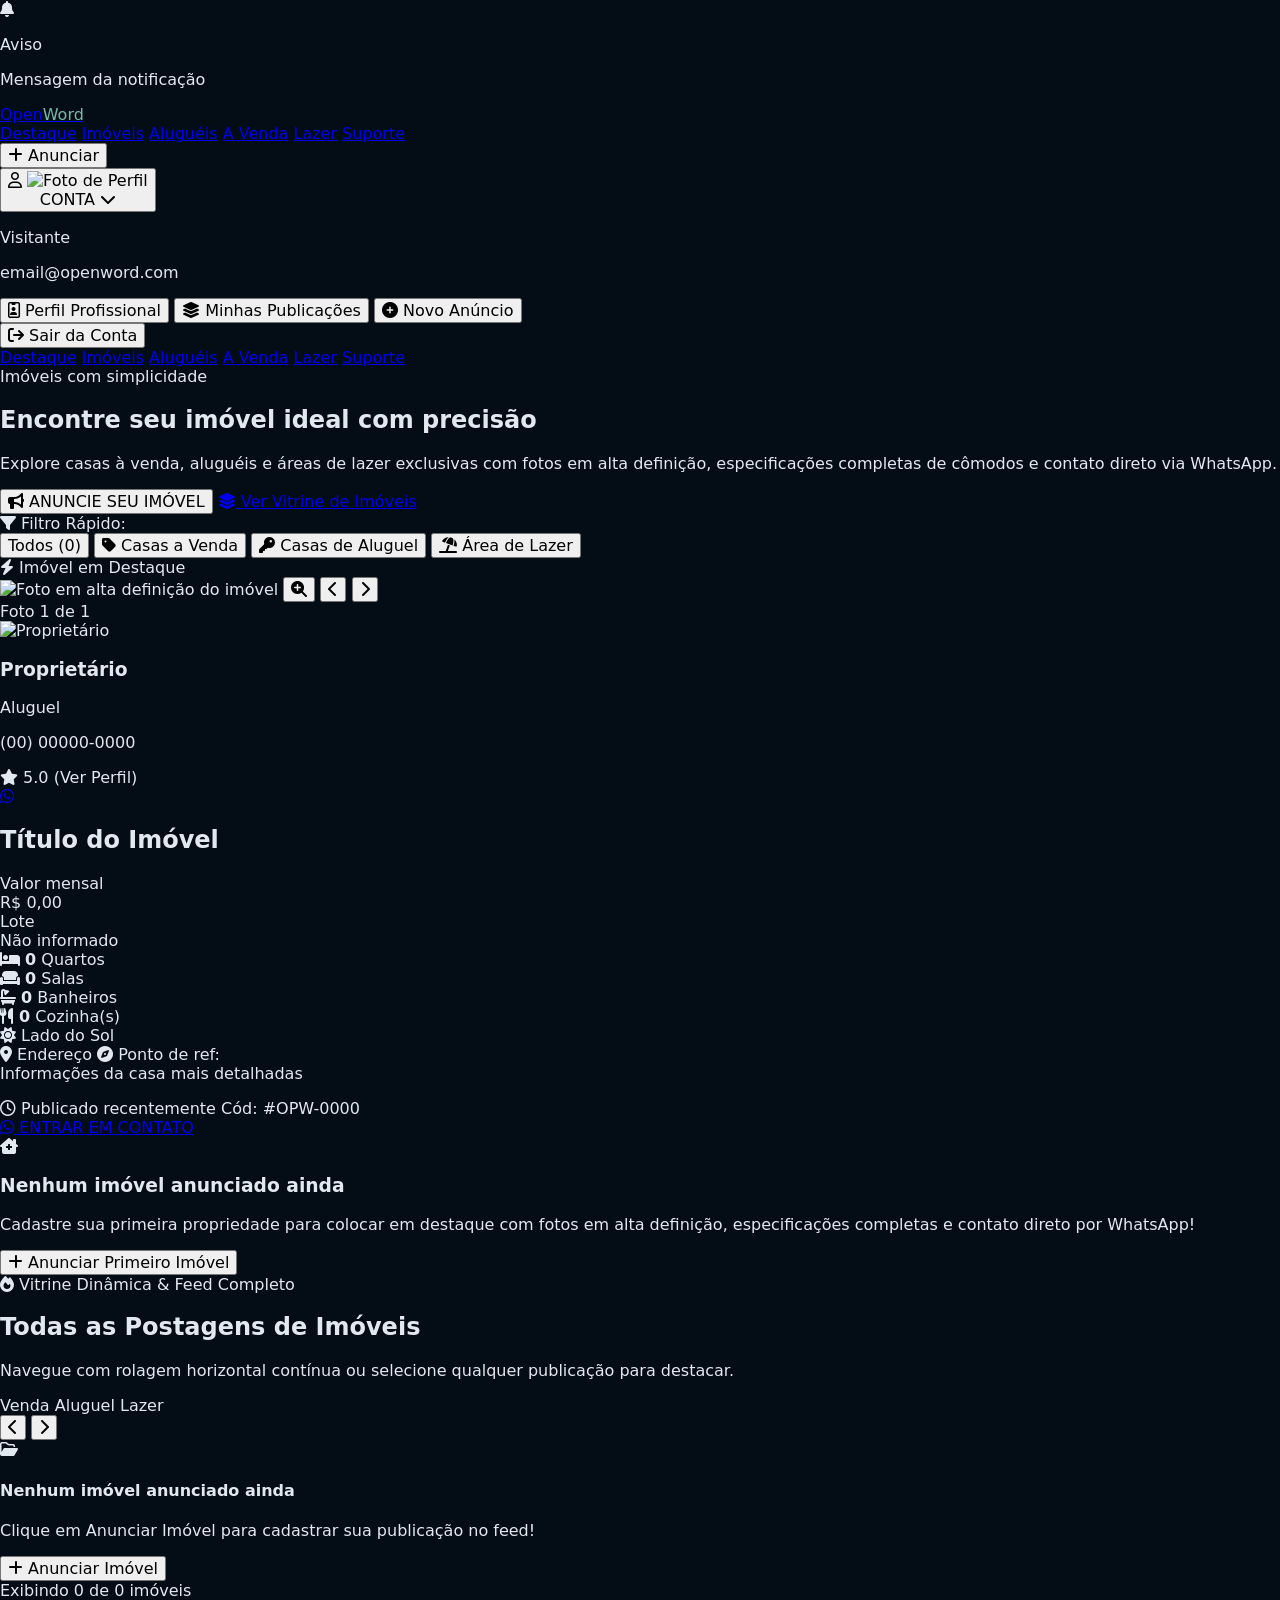
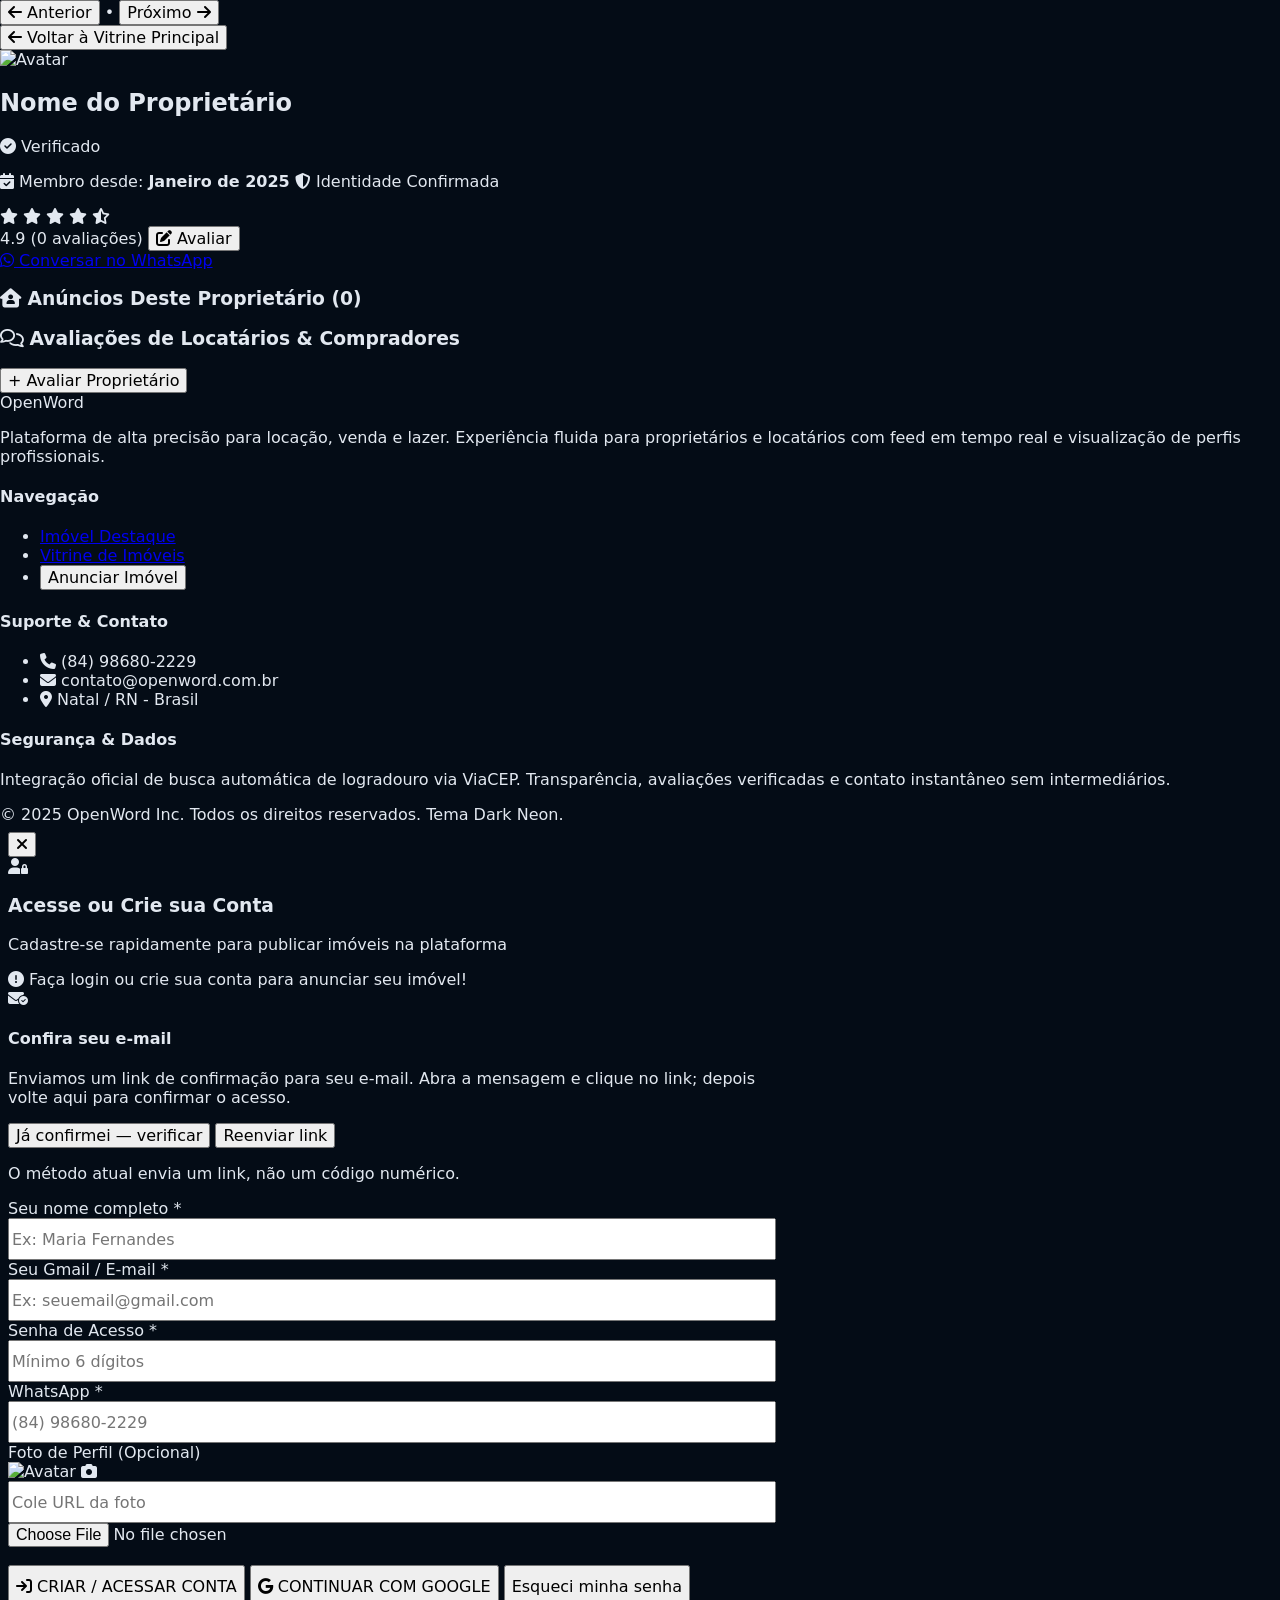
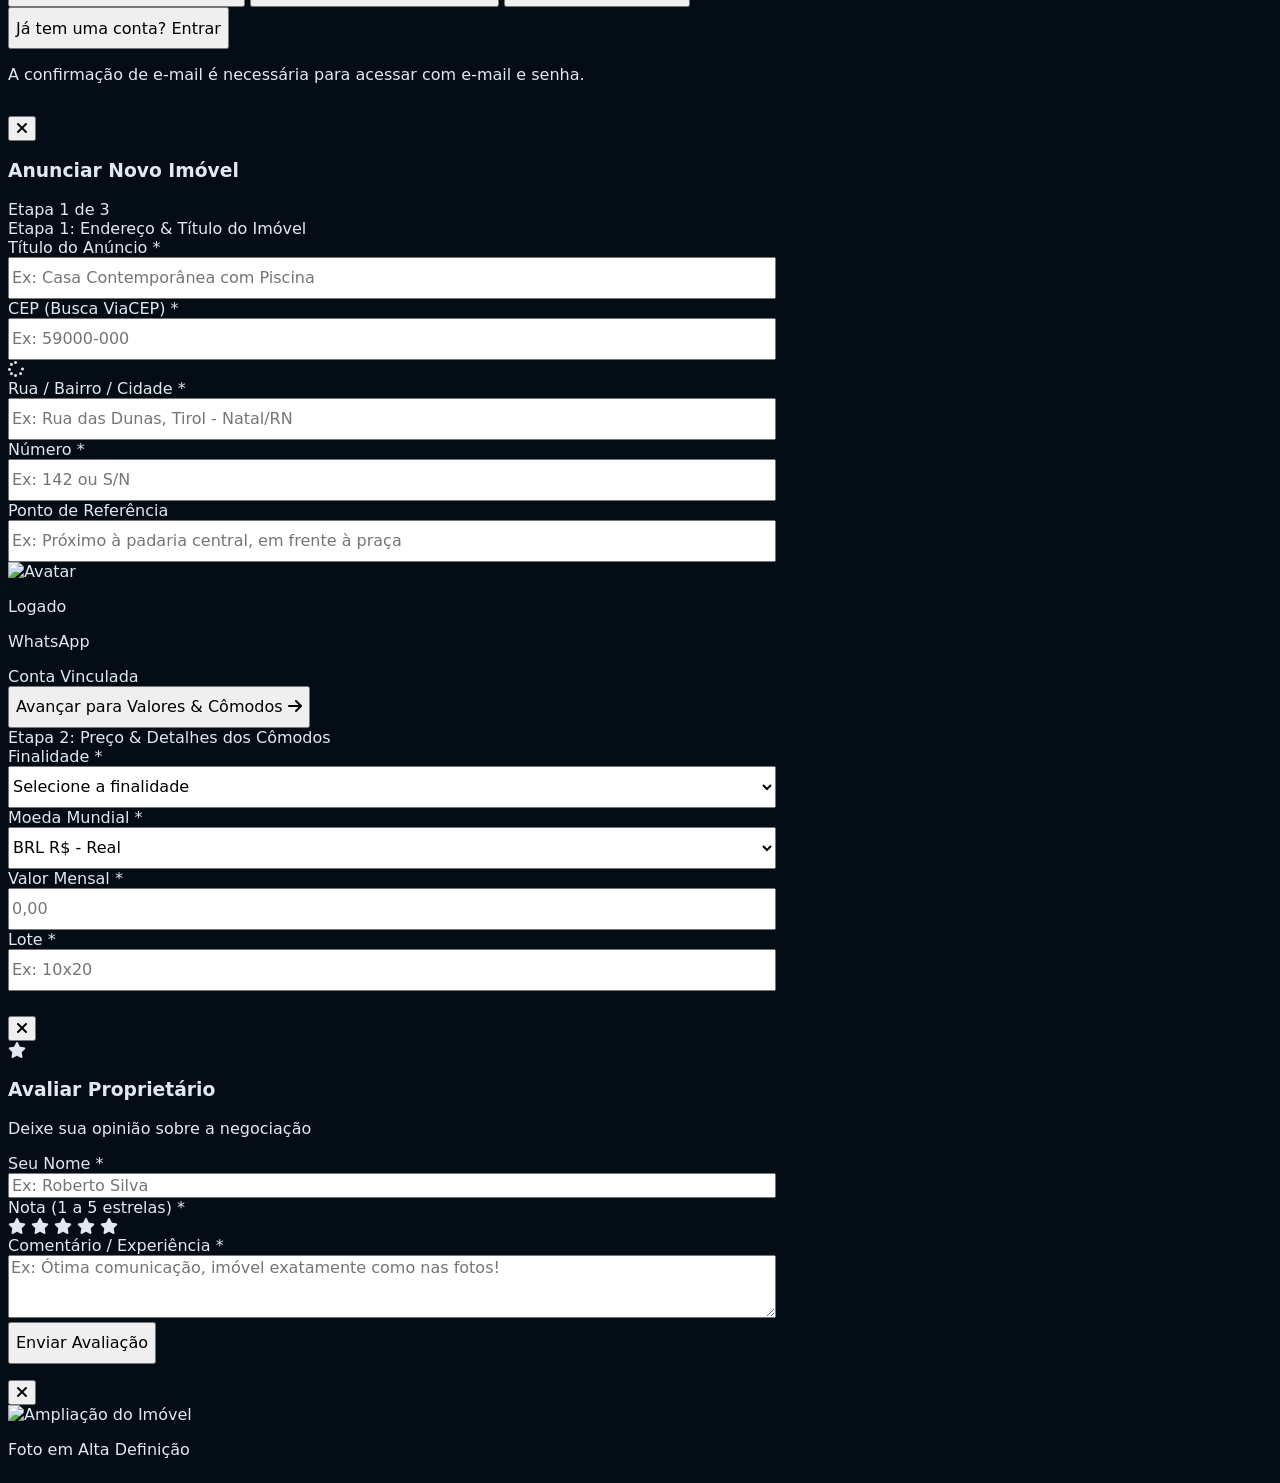
==== index.html @ 0ff7aac4 "Add files via upload" ====
<!DOCTYPE html>

<html class="dark scroll-smooth" lang="pt-BR"><head>
<meta charset="utf-8"/>
<meta content="width=device-width, initial-scale=1.0, viewport-fit=cover" name="viewport"/>
<title>OpenWord - Imóveis em Destaque &amp; Vitrine de Propriedades</title>
<!-- Tailwind CSS CDN -->
<script src="https://cdn.tailwindcss.com?plugins=forms,container-queries"></script>
<script id="tailwind-config">
    tailwind.config = {
      darkMode: "class",
      theme: {
        extend: {
          colors: {
            neon: '#79b9a5',
            'neon-hover': '#8bc8b5',
            darknavy: '#0b1116',
            cardnavy: '#111a20',
            brandblue: '#8ba9b8',
            brandyellow: '#b7a976'
          },
          boxShadow: {
            'neon': '0 2px 12px -5px rgba(121, 185, 165, 0.18)',
            'neon-lg': '0 4px 18px -8px rgba(121, 185, 165, 0.24)'
          }
        }
      }
    }
  </script>
<!-- Font Awesome -->
<link href="https://cdnjs.cloudflare.com/ajax/libs/font-awesome/6.4.0/css/all.min.css" rel="stylesheet"/>
<link rel="stylesheet" href="css/styles.css"/>
</head>
<body class="min-h-screen flex flex-col selection:bg-neon selection:text-black overflow-x-hidden w-full relative">
<!-- Toast Notification -->
<div class="fixed top-3 right-3 sm:top-5 sm:right-5 z-50 transform translate-x-[120%] transition-transform duration-300 pointer-events-none max-w-[92vw] sm:max-w-sm" id="toast">
<div class="bg-cardnavy border border-neon/50 text-white px-3.5 py-3 rounded-2xl shadow-neon flex items-center gap-3 backdrop-blur-md">
<div class="w-8 h-8 rounded-full bg-neon/20 flex items-center justify-center text-neon flex-shrink-0" id="toast-icon">
<i class="fa-solid fa-bell"></i>
</div>
<div class="text-xs">
<p class="font-bold text-neon" id="toast-title">Aviso</p>
<p class="text-slate-300 text-[11px] sm:text-xs" id="toast-message">Mensagem da notificação</p>
</div>
</div>
</div>
<!-- BEGIN: MainHeader -->
<header class="sticky top-0 z-40 bg-darknavy/95 backdrop-blur-md border-b border-cyan-950/60 px-3 sm:px-6 py-2.5 sm:py-3.5 transition-all">
<div class="max-w-7xl mx-auto flex items-center justify-between gap-1.5 sm:gap-4">
<!-- Brand Logo -->
<div class="flex items-center gap-1.5 sm:gap-3 shrink-0">
<a class="flex items-center gap-1 group select-none" href="javascript:showMainView()">
<span class="text-lg xs:text-xl sm:text-2xl md:text-3xl font-extrabold tracking-tight text-white group-hover:opacity-90">Open<span class="ow-logo-accent">Word</span></span>
</a>
</div>
<!-- Desktop Navigation -->
<nav class="hidden lg:flex items-center gap-5 xl:gap-7 font-medium text-xs lg:text-sm text-slate-300 shrink-0">
<a class="hover:text-neon transition" href="javascript:showMainView('#destaque')">Destaque</a>
<a class="hover:text-neon transition" href="javascript:showMainView('#vitrine-section')">Imóveis</a>
<a class="hover:text-neon transition" href="javascript:showMainView('#filtros-section'); filterProperties('aluguel');">Aluguéis</a>
<a class="hover:text-neon transition" href="javascript:showMainView('#filtros-section'); filterProperties('venda');">A Venda</a>
<a class="hover:text-neon transition" href="javascript:showMainView('#filtros-section'); filterProperties('lazer');">Lazer</a>
<a class="hover:text-neon transition" href="#suporte">Suporte</a>
</nav>
<!-- User Actions (Responsivas para 320px+) -->
<div class="flex items-center gap-1.5 sm:gap-2.5 shrink-0">
<!-- Announce Button -->
<button class="inline-flex items-center justify-center gap-1 text-[11px] sm:text-xs font-bold uppercase tracking-wider bg-transparent text-neon border border-neon/50 px-2.5 sm:px-3.5 py-1.5 sm:py-2 rounded-full hover:bg-neon hover:text-black transition duration-300 shadow-sm shrink-0 min-h-[34px] sm:min-h-[38px]" onclick="handleAnnounceClick()">
<i class="fa-solid fa-plus text-xs"></i>
<span class="inline">Anunciar</span>
</button>
<!-- Account Button (Defaults to LOGGED OUT) -->
<div class="relative">
<button class="flex items-center gap-1.5 bg-darknavy border border-cyan-800/60 hover:border-neon px-2 sm:px-3 py-1 sm:py-1.5 rounded-full transition shadow-sm min-h-[34px] sm:min-h-[38px]" id="account-btn" onclick="handleAccountButtonClick()">
<div class="w-6 h-6 sm:w-7 sm:h-7 rounded-full bg-neon/15 border border-neon/70 flex items-center justify-center text-neon text-[10px] sm:text-xs font-bold overflow-hidden shrink-0" id="account-avatar-wrapper">
<i class="fa-regular fa-user" id="account-default-icon"></i>
<img alt="Foto de Perfil" class="w-full h-full object-cover hidden" id="account-header-img" src=""/>
</div>
<span class="text-[11px] sm:text-xs font-semibold text-white tracking-wide max-w-[65px] xs:max-w-[85px] sm:max-w-[110px] truncate" id="account-btn-label">CONTA</span>
<i class="fa-solid fa-chevron-down text-[8px] sm:text-[9px] text-slate-400 hidden" id="account-chevron"></i>
</button>
<!-- Logged-in Dropdown Menu -->
<div class="hidden absolute right-0 mt-2 w-52 sm:w-56 rounded-2xl bg-cardnavy border border-cyan-900/60 shadow-2xl p-2 z-50 text-xs" id="account-dropdown">
<div class="px-3 py-2 border-b border-slate-800">
<p class="font-bold text-white truncate" id="dropdown-user-name">Visitante</p>
<p class="text-[11px] text-slate-400 font-mono truncate" id="dropdown-user-email">email@openword.com</p>
</div>
<div class="py-1">
<button class="w-full text-left px-3 py-2 rounded-xl hover:bg-slate-800/80 text-slate-300 hover:text-neon flex items-center gap-2 transition" onclick="showOwnerProfile(currentUser); toggleDropdown();">
<i class="fa-regular fa-id-badge text-neon"></i> Perfil Profissional
            </button>
<button class="w-full text-left px-3 py-2 rounded-xl hover:bg-slate-800/80 text-slate-300 hover:text-neon flex items-center gap-2 transition" onclick="filterMyProperties(); toggleDropdown();">
<i class="fa-solid fa-layer-group text-brandblue"></i> Minhas Publicações
            </button>
<button class="w-full text-left px-3 py-2 rounded-xl hover:bg-slate-800/80 text-slate-300 hover:text-neon flex items-center gap-2 transition" onclick="handleAnnounceClick(); toggleDropdown();">
<i class="fa-solid fa-circle-plus text-neon"></i> Novo Anúncio
            </button>
</div>
<div class="border-t border-slate-800 pt-1">
<button class="w-full text-left px-3 py-2 rounded-xl hover:bg-red-500/10 text-red-400 hover:text-red-300 flex items-center gap-2 transition font-semibold" onclick="logoutUser()">
<i class="fa-solid fa-arrow-right-from-bracket"></i> Sair da Conta
            </button>
</div>
</div>
</div>
</div>
</div>
<!-- Mobile Sub-Nav com rolagem horizontal suave (não empilha, não estoura) -->
<div class="lg:hidden flex items-center gap-3 overflow-x-auto no-scrollbar pt-2 border-t border-cyan-950/40 mt-2 text-xs text-slate-300 whitespace-nowrap">
<a class="px-2.5 py-1 rounded-lg hover:text-neon hover:bg-slate-900 transition shrink-0" href="javascript:showMainView('#destaque')">Destaque</a>
<a class="px-2.5 py-1 rounded-lg hover:text-neon hover:bg-slate-900 transition shrink-0" href="javascript:showMainView('#vitrine-section')">Imóveis</a>
<a class="px-2.5 py-1 rounded-lg hover:text-neon hover:bg-slate-900 transition shrink-0" href="javascript:showMainView('#filtros-section'); filterProperties('aluguel');">Aluguéis</a>
<a class="px-2.5 py-1 rounded-lg hover:text-neon hover:bg-slate-900 transition shrink-0" href="javascript:showMainView('#filtros-section'); filterProperties('venda');">A Venda</a>
<a class="px-2.5 py-1 rounded-lg hover:text-neon hover:bg-slate-900 transition shrink-0" href="javascript:showMainView('#filtros-section'); filterProperties('lazer');">Lazer</a>
<a class="px-2.5 py-1 rounded-lg hover:text-neon hover:bg-slate-900 transition shrink-0" href="#suporte">Suporte</a>
</div>
</header>
<!-- END: MainHeader -->
<!-- MAIN CONTENT WRAPPER -->
<main class="flex-grow w-full max-w-full overflow-x-hidden" id="app-main-content">
<!-- ==================== VIEW 1: HOME VITRINE ==================== -->
<div class="block w-full" id="view-home">
<!-- BEGIN: HeroSection -->
<section class="relative pt-6 sm:pt-12 pb-8 sm:pb-14 px-3 sm:px-6 overflow-hidden text-center">
<div class="absolute inset-0 bg-[radial-gradient(ellipse_80%_60%_at_50%_-20%,rgba(0,230,168,0.15),transparent)] pointer-events-none"></div>
<div class="max-w-4xl mx-auto space-y-4 sm:space-y-6">
<div class="inline-flex items-center gap-2 px-3 py-1 rounded-full border border-neon/30 bg-neon/5 text-neon text-[10px] sm:text-xs font-semibold uppercase tracking-wider">
<span class="w-2 h-2 rounded-full bg-neon animate-pulse"></span> Imóveis com simplicidade
        </div>
<h1 class="text-2xl sm:text-4xl md:text-5xl lg:text-6xl font-black text-white tracking-tight leading-tight px-1">
          Encontre seu <span class="text-slate-200">imóvel ideal</span> com precisão
        </h1>
<p class="max-w-2xl mx-auto text-slate-400 text-xs sm:text-base leading-relaxed px-2">
          Explore casas à venda, aluguéis e áreas de lazer exclusivas com fotos em alta definição, especificações completas de cômodos e contato direto via WhatsApp.
        </p>
<div class="flex flex-col sm:flex-row justify-center items-stretch sm:items-center gap-3 pt-2 max-w-sm sm:max-w-none mx-auto w-full px-2">
<button class="w-full sm:w-auto px-6 py-3 min-h-[46px] rounded-xl bg-neon text-darknavy font-black hover:bg-neon-hover shadow-neon hover:shadow-neon-lg transition text-xs sm:text-sm uppercase tracking-wider flex items-center justify-center gap-2" onclick="handleAnnounceClick()">
<i class="fa-solid fa-bullhorn text-sm"></i> ANUNCIE SEU IMÓVEL
          </button>
<a class="w-full sm:w-auto px-6 py-3 min-h-[46px] rounded-xl border border-slate-700 bg-cardnavy/60 text-white font-semibold hover:border-neon/60 hover:text-neon transition flex items-center justify-center gap-2 text-xs sm:text-sm" href="#vitrine-section">
<i class="fa-solid fa-layer-group text-sm"></i> Ver Vitrine de Imóveis
          </a>
</div>
</div>
</section>
<!-- END: HeroSection -->
<!-- BEGIN: QuickFilters (Scroll horizontal responsivo) -->
<section class="max-w-7xl mx-auto px-3 sm:px-6 mb-6 sm:mb-8" id="filtros-section">
<div class="bg-cardnavy/80 border border-cyan-900/40 p-2 sm:p-3 rounded-2xl flex items-center justify-between gap-2 shadow-xl backdrop-blur-sm overflow-hidden">
<span class="text-xs uppercase tracking-wider text-slate-400 font-bold ml-2 hidden lg:inline shrink-0">
<i class="fa-solid fa-filter mr-1 text-neon"></i> Filtro Rápido:
        </span>
<div class="flex items-center gap-2 overflow-x-auto no-scrollbar w-full lg:w-auto py-1">
<button class="filter-btn text-xs font-semibold px-3.5 py-2 rounded-xl border border-neon bg-neon text-darknavy transition shadow-neon min-h-[38px] shrink-0 whitespace-nowrap" id="filter-btn-todos" onclick="filterProperties('todos')">
            Todos (<span id="count-todos">0</span>)
          </button>
<button class="filter-btn text-xs font-semibold px-3.5 py-2 rounded-xl border border-neon/30 text-neon hover:bg-neon/10 transition flex items-center justify-center gap-1.5 min-h-[38px] shrink-0 whitespace-nowrap" id="filter-btn-venda" onclick="filterProperties('venda')">
<i class="fa-solid fa-tag text-neon"></i> Casas a Venda
          </button>
<button class="filter-btn text-xs font-semibold px-3.5 py-2 rounded-xl border border-brandblue/30 text-brandblue hover:bg-brandblue/10 transition flex items-center justify-center gap-1.5 min-h-[38px] shrink-0 whitespace-nowrap" id="filter-btn-aluguel" onclick="filterProperties('aluguel')">
<i class="fa-solid fa-key text-brandblue"></i> Casas de Aluguel
          </button>
<button class="filter-btn text-xs font-semibold px-3.5 py-2 rounded-xl border border-brandyellow/30 text-brandyellow hover:bg-brandyellow/10 transition flex items-center justify-center gap-1.5 min-h-[38px] shrink-0 whitespace-nowrap" id="filter-btn-lazer" onclick="filterProperties('lazer')">
<i class="fa-solid fa-umbrella-beach text-brandyellow"></i> Área de Lazer
          </button>
</div>
</div>
</section>
<!-- END: QuickFilters -->
<!-- BEGIN: FeaturedProperty (Coluna única no mobile / 2 colunas no desktop) -->
<section class="max-w-7xl mx-auto px-3 sm:px-6 mb-12 sm:mb-16" id="destaque">
<div class="hidden relative bg-cardnavy/95 border-2 border-neon rounded-2xl sm:rounded-3xl p-3.5 sm:p-6 md:p-8 shadow-[0_0_30px_-5px_rgba(0,230,168,0.25)] transition duration-300" id="featured-content-card">
<!-- Badge -->
<div class="absolute -top-3 left-4 sm:left-8 bg-neon text-darknavy text-[10px] sm:text-xs font-black uppercase px-3 py-1 rounded-full shadow-md tracking-wider flex items-center gap-1.5" id="featured-badge">
<i class="fa-solid fa-bolt"></i> Imóvel em Destaque
        </div>
<div class="grid grid-cols-1 lg:grid-cols-12 gap-5 sm:gap-8 items-start mt-2">
<!-- Carousel Area (Col 7 em desktop / full no mobile) -->
<div class="w-full lg:col-span-7 flex flex-col gap-2.5">
<div class="relative rounded-2xl overflow-hidden bg-black/80 aspect-[16/10] sm:aspect-[16/9] border border-cyan-900/60 group flex items-center justify-center">
<img alt="Foto em alta definição do imóvel" class="w-full h-full object-contain sm:object-cover transition-transform duration-500 cursor-pointer" id="featured-main-img" onclick="openLightboxFromFeatured()" src=""/>
<!-- Zoom Lightbox Button -->
<button class="absolute top-2.5 right-2.5 bg-darknavy/80 hover:bg-neon hover:text-darknavy text-white w-8 h-8 sm:w-10 sm:h-10 rounded-full flex items-center justify-center backdrop-blur transition border border-white/20 shadow-lg" onclick="openLightboxFromFeatured()" title="Zoom em Tela Cheia">
<i class="fa-solid fa-magnifying-glass-plus text-xs sm:text-sm"></i>
</button>
<!-- Carousel Nav Controls -->
<button class="absolute left-2 top-1/2 -translate-y-1/2 bg-darknavy/70 hover:bg-neon hover:text-darknavy text-white w-8 h-8 sm:w-10 sm:h-10 rounded-full flex items-center justify-center backdrop-blur transition" onclick="prevFeaturedImg()">
<i class="fa-solid fa-chevron-left text-xs sm:text-sm"></i>
</button>
<button class="absolute right-2 top-1/2 -translate-y-1/2 bg-darknavy/70 hover:bg-neon hover:text-darknavy text-white w-8 h-8 sm:w-10 sm:h-10 rounded-full flex items-center justify-center backdrop-blur transition" onclick="nextFeaturedImg()">
<i class="fa-solid fa-chevron-right text-xs sm:text-sm"></i>
</button>
<div class="absolute bottom-2 left-2 bg-black/75 px-2.5 py-0.5 rounded-lg text-[10px] sm:text-xs font-medium text-slate-300">
<span id="carousel-indicator">Foto 1 de 1</span>
</div>
</div>
<!-- Thumbnail Selector -->
<div class="flex items-center gap-2 overflow-x-auto no-scrollbar pb-1" id="thumb-container"></div>
</div>
<!-- Property & Owner Details (Col 5) -->
<div class="w-full lg:col-span-5 flex flex-col justify-between space-y-4">
<!-- Owner Info Card Clicável para Perfil -->
<div class="flex items-center gap-3 p-3 rounded-2xl bg-darknavy/90 border border-cyan-900/50 hover:border-neon/60 transition cursor-pointer" onclick="viewCurrentFeaturedOwnerProfile()">
<div class="relative shrink-0">
<img alt="Proprietário" class="w-11 h-11 sm:w-13 sm:h-13 rounded-full object-cover border-2 border-neon ring-2 ring-neon/20" id="featured-owner-photo" src=""/>
<span class="absolute bottom-0 right-0 w-3 h-3 bg-neon rounded-full border-2 border-darknavy"></span>
</div>
<div class="flex-grow min-w-0">
<div class="flex items-center gap-2 flex-wrap">
<h3 class="text-xs sm:text-sm font-bold text-white truncate hover:text-neon" id="featured-owner-name">Proprietário</h3>
<span class="text-[9px] bg-neon/10 text-neon border border-neon/30 px-1.5 py-0.5 rounded-full" id="featured-type-tag">Aluguel</span>
</div>
<p class="text-[11px] text-slate-400 font-mono mt-0.5" id="featured-owner-phone">(00) 00000-0000</p>
<div class="flex items-center gap-1.5 text-[10px] text-yellow-400 mt-0.5">
<i class="fa-solid fa-star"></i>
<span class="font-bold" id="featured-owner-rating">5.0</span>
<span class="text-slate-500 font-sans">(Ver Perfil)</span>
</div>
</div>
<div class="shrink-0">
<a class="inline-flex items-center gap-1 px-2.5 py-1.5 rounded-lg bg-emerald-500 hover:bg-emerald-400 text-black text-xs font-bold transition shadow" href="#" id="featured-whatsapp-btn" onclick="event.stopPropagation()" rel="noopener noreferrer" target="_blank">
<i class="fa-brands fa-whatsapp text-sm"></i>
</a>
</div>
</div>
<!-- Main Specs & Pricing -->
<div class="space-y-3">
<h2 class="text-base sm:text-xl font-extrabold text-white" id="featured-title">Título do Imóvel</h2>
<div class="flex items-baseline justify-between border-b border-slate-800 pb-2.5">
<div>
<span class="text-[10px] sm:text-xs uppercase tracking-wider text-slate-400 font-medium" id="featured-price-label">Valor mensal</span>
<div class="text-xl sm:text-3xl font-extrabold text-neon" id="featured-price">R$ 0,00</div>
</div>
<div class="text-right">
<span class="text-[10px] sm:text-xs uppercase tracking-wider text-slate-400 font-medium">Lote</span>
<div class="text-base sm:text-xl font-bold text-white" id="featured-meters">Não informado</div>
</div>
</div>
<!-- Room Grid: 2 colunas responsivas perfeitas -->
<div class="grid grid-cols-2 gap-2 text-xs text-slate-300" id="featured-rooms-grid">
<div class="flex items-center gap-2 p-2 rounded-xl bg-slate-900/60 border border-slate-800">
<i class="fa-solid fa-bed text-neon w-4 text-center"></i>
<span id="feat-quartos"><strong>0</strong> Quartos</span>
</div>
<div class="flex items-center gap-2 p-2 rounded-xl bg-slate-900/60 border border-slate-800">
<i class="fa-solid fa-couch text-neon w-4 text-center"></i>
<span id="feat-salas"><strong>0</strong> Salas</span>
</div>
<div class="flex items-center gap-2 p-2 rounded-xl bg-slate-900/60 border border-slate-800">
<i class="fa-solid fa-bath text-neon w-4 text-center"></i>
<span id="feat-banheiros"><strong>0</strong> Banheiros</span>
</div>
<div class="flex items-center gap-2 p-2 rounded-xl bg-slate-900/60 border border-slate-800">
<i class="fa-solid fa-utensils text-neon w-4 text-center"></i>
<span id="feat-cozinha"><strong>0</strong> Cozinha(s)</span>
</div>

<div class="col-span-2 flex flex-col gap-1 p-2 rounded-xl bg-slate-900/60 border border-slate-800">
<div class="flex items-center gap-2">
<span id="feat-sol-icon"><i class="fa-solid fa-sun text-yellow-400 w-4 text-center"></i></span>
<span class="font-medium text-xs" id="feat-sol">Lado do Sol</span>
</div>
<span class="text-[11px] sm:text-xs text-slate-300 break-words" id="featured-address-badge"><i class="fa-solid fa-location-dot text-neon mr-1"></i> Endereço</span>
<span class="text-[10px] sm:text-[11px] text-cyan-300/80 hidden" id="featured-ref-badge"><i class="fa-solid fa-compass mr-1"></i> Ponto de ref: <span></span></span>
<div id="featured-description-wrap" class="hidden col-span-2 mt-2 p-3 rounded-xl bg-slate-900/60 border border-slate-800"><div class="text-[10px] uppercase tracking-wider text-slate-400 font-semibold mb-1">Informações da casa mais detalhadas</div><p id="featured-description" class="text-xs sm:text-sm text-slate-200 whitespace-pre-line break-words"></p></div>
</div>
</div>
<!-- Metadata -->
<div class="text-[10px] sm:text-[11px] text-slate-500 flex items-center justify-between pt-1">
<span id="featured-published-time"><i class="fa-regular fa-clock mr-1"></i> Publicado recentemente</span>
<span id="featured-code">Cód: #OPW-0000</span>
</div>
</div>
<!-- Action CTA -->
<a class="w-full py-2.5 sm:py-3 rounded-xl bg-emerald-500 hover:bg-emerald-400 text-black font-bold text-xs sm:text-sm tracking-wide transition flex items-center justify-center gap-2 text-center" href="#" id="featured-contact-btn" target="_blank" rel="noopener noreferrer">
<i class="fa-brands fa-whatsapp text-base"></i> ENTRAR EM CONTATO
            </a>
</div>
</div>
</div>
<!-- Empty Featured State -->
<div class="rounded-2xl sm:rounded-3xl border border-dashed border-cyan-800/60 bg-cardnavy/40 p-6 sm:p-12 text-center" id="featured-empty-card">
<div class="w-12 h-12 sm:w-16 sm:h-16 rounded-2xl bg-neon/10 border border-neon/30 text-neon flex items-center justify-center mx-auto mb-3 text-lg sm:text-2xl shadow-neon">
<i class="fa-solid fa-house-chimney-medical"></i>
</div>
<h3 class="text-base sm:text-xl font-bold text-white mb-1.5">Nenhum imóvel anunciado ainda</h3>
<p class="text-slate-400 text-xs sm:text-sm max-w-md mx-auto mb-5">
          Cadastre sua primeira propriedade para colocar em destaque com fotos em alta definição, especificações completas e contato direto por WhatsApp!
        </p>
<button class="w-full sm:w-auto px-6 py-3 min-h-[44px] rounded-xl bg-neon text-darknavy font-bold text-xs sm:text-sm hover:bg-neon-hover shadow-neon transition inline-flex items-center justify-center gap-2" onclick="handleAnnounceClick()">
<i class="fa-solid fa-plus"></i> Anunciar Primeiro Imóvel
        </button>
</div>
</section>
<!-- END: FeaturedProperty -->
<!-- BEGIN: FeedVitrineSection -->
<section class="max-w-7xl mx-auto px-3 sm:px-6 mb-16 sm:mb-20" id="vitrine-section">
<div class="flex flex-col md:flex-row md:items-end justify-between mb-5 gap-3">
<div>
<div class="text-[11px] sm:text-xs font-bold uppercase tracking-widest text-neon mb-1">
<i class="fa-solid fa-fire text-neon mr-1"></i> Vitrine Dinâmica &amp; Feed Completo
          </div>
<h2 class="text-lg sm:text-2xl md:text-3xl font-extrabold text-white">Todas as Postagens de Imóveis</h2>
<p class="text-[11px] sm:text-xs text-slate-400">Navegue com rolagem horizontal contínua ou selecione qualquer publicação para destacar.</p>
</div>
<!-- Controls & Legend -->
<div class="flex items-center justify-between sm:justify-end gap-2 w-full md:w-auto">
<div class="flex items-center gap-2 text-[10px] sm:text-xs font-semibold bg-cardnavy/90 border border-cyan-900/50 px-2 sm:px-3 py-1.5 rounded-xl">
<span class="flex items-center gap-1"><span class="w-2 h-2 rounded-full bg-neon"></span> Venda</span>
<span class="flex items-center gap-1"><span class="w-2 h-2 rounded-full bg-brandblue"></span> Aluguel</span>
<span class="flex items-center gap-1"><span class="w-2 h-2 rounded-full bg-brandyellow"></span> Lazer</span>
</div>
<div class="flex items-center gap-1.5 shrink-0">
<button class="w-8 h-8 sm:w-9 sm:h-9 rounded-xl bg-cardnavy border border-slate-700 hover:border-neon text-white hover:text-neon flex items-center justify-center transition shadow-md" onclick="scrollCarousel(-1)" title="Anterior">
<i class="fa-solid fa-chevron-left text-xs"></i>
</button>
<button class="w-8 h-8 sm:w-9 sm:h-9 rounded-xl bg-cardnavy border border-slate-700 hover:border-neon text-white hover:text-neon flex items-center justify-center transition shadow-md" onclick="scrollCarousel(1)" title="Próximo">
<i class="fa-solid fa-chevron-right text-xs"></i>
</button>
</div>
</div>
</div>
<!-- Slider Container with Horizontal Scroll -->
<div class="relative w-full">
<div class="flex gap-3 sm:gap-5 overflow-x-auto pb-5 pt-1 scroll-smooth no-scrollbar" id="properties-slider">
<!-- Feed items injected via JS -->
</div>
<!-- Scroll progress indicator -->
<div class="flex items-center justify-between mt-1 text-[11px] sm:text-xs text-slate-500">
<span id="slider-count-info">Exibindo 0 imóveis</span>
<div class="flex items-center gap-2">
<button class="hover:text-neon transition" onclick="scrollCarousel(-1)"><i class="fa-solid fa-arrow-left mr-1"></i> Anterior</button>
<span>•</span>
<button class="hover:text-neon transition" onclick="scrollCarousel(1)">Próximo <i class="fa-solid fa-arrow-right ml-1"></i></button>
</div>
</div>
</div>
</section>
<!-- END: FeedVitrineSection -->
</div>
<!-- ==================== VIEW 2: PERFIL PROFISSIONAL DO PROPRIETÁRIO (100% RESPONSIVA) ==================== -->
<div class="hidden w-full max-w-7xl mx-auto px-3 sm:px-6 py-6 sm:py-10" id="view-profile">
<!-- Back to Vitrine Button -->
<div class="mb-5">
<button class="inline-flex items-center gap-2 text-xs sm:text-sm font-bold text-neon hover:text-neon-hover bg-slate-900/80 border border-slate-700 px-3.5 py-2 rounded-xl transition" onclick="showMainView()">
<i class="fa-solid fa-arrow-left"></i> Voltar à Vitrine Principal
      </button>
</div>
<!-- Profile Header Card (Totalmente responsivo: centralizado no mobile, lado a lado em md/lg) -->
<div class="bg-cardnavy/95 border border-cyan-900/60 rounded-3xl p-4 sm:p-7 shadow-2xl relative overflow-hidden mb-8">
<div class="absolute top-0 right-0 w-64 h-64 bg-neon/5 rounded-full blur-3xl pointer-events-none"></div>
<div class="flex flex-col md:flex-row items-center md:items-start gap-4 sm:gap-6 relative z-10 text-center md:text-left">
<!-- Avatar com Badge -->
<div class="relative shrink-0">
<img alt="Avatar" class="w-20 h-20 sm:w-24 sm:h-24 rounded-full object-cover border-2 border-neon ring-4 ring-neon/20 shadow-neon" id="owner-page-avatar" src=""/>
<span class="absolute bottom-1 right-1 w-4 h-4 bg-emerald-400 rounded-full border-2 border-cardnavy" title="Ativo Agora"></span>
</div>
<!-- Info & Badges -->
<div class="flex-grow min-w-0 space-y-2">
<div class="flex flex-wrap items-center justify-center md:justify-start gap-2">
<h2 class="text-lg sm:text-2xl font-black text-white" id="owner-page-name">Nome do Proprietário</h2>
<span class="inline-flex items-center gap-1 bg-neon/15 border border-neon text-neon text-[10px] sm:text-xs font-bold px-2 py-0.5 rounded-full">
<i class="fa-solid fa-circle-check"></i> Verificado
            </span>
</div>
<p class="text-xs text-slate-400 flex flex-wrap items-center justify-center md:justify-start gap-3">
<span><i class="fa-solid fa-calendar-check text-neon mr-1"></i> Membro desde: <strong class="text-white" id="owner-page-member-since">Janeiro de 2025</strong></span>
<span><i class="fa-solid fa-shield-halved text-brandblue mr-1"></i> Identidade Confirmada</span>
</p>
<!-- Stars Score & Reviews Counter -->
<div class="flex items-center justify-center md:justify-start gap-2 pt-1">
<div class="flex text-yellow-400 text-xs sm:text-sm" id="owner-page-stars">
<i class="fa-solid fa-star"></i>
<i class="fa-solid fa-star"></i>
<i class="fa-solid fa-star"></i>
<i class="fa-solid fa-star"></i>
<i class="fa-solid fa-star-half-stroke"></i>
</div>
<span class="text-xs sm:text-sm font-bold text-white" id="owner-page-score">4.9</span>
<span class="text-[11px] text-slate-400" id="owner-page-reviews-count">(0 avaliações)</span>
<button class="text-[11px] text-neon hover:underline font-semibold ml-2" onclick="openReviewModal()">
<i class="fa-solid fa-pen-to-square mr-1"></i> Avaliar
            </button>
</div>
</div>
<!-- WhatsApp CTA Button -->
<div class="shrink-0 w-full sm:w-auto mt-2 md:mt-0">
<a class="w-full sm:w-auto inline-flex items-center justify-center gap-2 px-5 py-3 rounded-xl bg-emerald-500 hover:bg-emerald-400 text-black font-bold text-xs sm:text-sm transition shadow-lg" href="#" id="owner-page-whatsapp" rel="noopener noreferrer" target="_blank">
<i class="fa-brands fa-whatsapp text-base"></i> Conversar no WhatsApp
          </a>
</div>
</div>
</div>
<!-- Publicações do Proprietário -->
<div class="mb-10">
<div class="flex items-center justify-between mb-4">
<h3 class="text-base sm:text-xl font-bold text-white">
<i class="fa-solid fa-house-user text-neon mr-2"></i> Anúncios Deste Proprietário (<span id="owner-page-listings-count">0</span>)
        </h3>
</div>
<div class="grid grid-cols-1 sm:grid-cols-2 lg:grid-cols-3 gap-4" id="owner-page-listings-grid">
<!-- Injetado via JS -->
</div>
</div>
<!-- Avaliações dos Clientes -->
<div class="bg-cardnavy/70 border border-slate-800 rounded-3xl p-4 sm:p-7">
<div class="flex items-center justify-between mb-4">
<h3 class="text-base sm:text-xl font-bold text-white">
<i class="fa-regular fa-comments text-yellow-400 mr-2"></i> Avaliações de Locatários &amp; Compradores
        </h3>
<button class="px-3 py-1.5 rounded-lg bg-neon/10 border border-neon/40 text-neon hover:bg-neon hover:text-black font-bold text-xs transition" onclick="openReviewModal()">
          + Avaliar Proprietário
        </button>
</div>
<div class="space-y-3" id="owner-page-reviews-list">
<!-- Lista de reviews injetada via JS -->
</div>
</div>
</div>
</main>
<!-- BEGIN: MainFooter (1 coluna no mobile / 4 no desktop) -->
<footer class="bg-darknavy border-t border-cyan-950/80 py-8 sm:py-12 px-4 sm:px-6 text-sm text-slate-400 w-full" id="suporte">
<div class="max-w-7xl mx-auto grid grid-cols-1 sm:grid-cols-2 md:grid-cols-4 gap-6 sm:gap-8">
<div class="space-y-2.5">
<div class="text-xl sm:text-2xl font-black text-white">Open<span class="text-neon">Word</span></div>
<p class="text-xs text-slate-400 leading-relaxed">
        Plataforma de alta precisão para locação, venda e lazer. Experiência fluida para proprietários e locatários com feed em tempo real e visualização de perfis profissionais.
      </p>
</div>
<div>
<h4 class="text-white font-semibold mb-2 sm:mb-3 text-xs uppercase tracking-wider">Navegação</h4>
<ul class="space-y-1.5 text-xs">
<li><a class="hover:text-neon transition" href="javascript:showMainView('#destaque')">Imóvel Destaque</a></li>
<li><a class="hover:text-neon transition" href="javascript:showMainView('#vitrine-section')">Vitrine de Imóveis</a></li>
<li><button class="hover:text-neon transition text-left" onclick="handleAnnounceClick()">Anunciar Imóvel</button></li>
</ul>
</div>
<div>
<h4 class="text-white font-semibold mb-2 sm:mb-3 text-xs uppercase tracking-wider">Suporte &amp; Contato</h4>
<ul class="space-y-1.5 text-xs font-mono">
<li><i class="fa-solid fa-phone text-neon mr-1 font-sans"></i> (84) 98680-2229</li>
<li><i class="fa-solid fa-envelope text-neon mr-1 font-sans"></i> contato@openword.com.br</li>
<li><i class="fa-solid fa-location-dot text-neon mr-1 font-sans"></i> Natal / RN - Brasil</li>
</ul>
</div>
<div>
<h4 class="text-white font-semibold mb-2 sm:mb-3 text-xs uppercase tracking-wider">Segurança &amp; Dados</h4>
<p class="text-xs text-slate-400 leading-relaxed">
        Integração oficial de busca automática de logradouro via ViaCEP. Transparência, avaliações verificadas e contato instantâneo sem intermediários.
      </p>
</div>
</div>
<div class="max-w-7xl mx-auto mt-6 sm:mt-8 pt-5 border-t border-slate-900 text-center text-[11px] sm:text-xs text-slate-500">
    © 2025 OpenWord Inc. Todos os direitos reservados. Tema Dark Neon.
  </div>
</footer>
<!-- END: MainFooter -->
<!-- BEGIN: AuthModal (Cadastro e Login Direto com Senha e Membro Desde) -->
<div class="fixed inset-0 z-50 bg-black/85 backdrop-blur-md hidden flex items-center justify-center p-3 sm:p-4 overflow-y-auto" id="auth-modal">
<div class="bg-cardnavy border border-neon/40 rounded-3xl w-full max-w-md shadow-2xl p-5 sm:p-7 relative my-auto max-h-[92vh] overflow-y-auto">
<button class="absolute top-4 right-4 text-slate-400 hover:text-white w-8 h-8 rounded-full bg-slate-800/50 flex items-center justify-center transition" onclick="closeAuthModal()">
<i class="fa-solid fa-xmark"></i>
</button>
<div class="text-center mb-4">
<div class="w-11 h-11 sm:w-12 sm:h-12 rounded-2xl bg-neon/10 border border-neon text-neon flex items-center justify-center mx-auto mb-2.5 text-xl shadow-neon">
<i class="fa-solid fa-user-lock"></i>
</div>
<h3 class="text-lg sm:text-xl font-black text-white" id="auth-modal-title">Acesse ou Crie sua Conta</h3>
<p class="text-xs text-slate-400 mt-0.5" id="auth-modal-subtitle">Cadastre-se rapidamente para publicar imóveis na plataforma</p>
</div>
<!-- Alert se for gate de anúncio -->
<div class="hidden mb-3.5 p-2.5 rounded-xl bg-neon/10 border border-neon/30 text-neon text-xs flex items-center gap-2" id="auth-gate-notice">
<i class="fa-solid fa-circle-exclamation text-base shrink-0"></i>
<span>Faça login ou crie sua conta para anunciar seu imóvel!</span>
</div>
<div class="hidden mb-4 rounded-2xl border border-neon/40 bg-neon/10 p-4 text-sm" id="email-verification-panel" role="status" aria-live="polite">
  <div class="flex items-start gap-3">
    <i class="fa-solid fa-envelope-circle-check text-neon text-xl mt-0.5"></i>
    <div class="min-w-0 flex-1">
      <h4 class="font-bold text-white mb-1" id="email-verification-title">Confira seu e-mail</h4>
      <p class="text-slate-300 text-xs leading-relaxed" id="email-verification-message">Enviamos um link de confirmação para seu e-mail. Abra a mensagem e clique no link; depois volte aqui para confirmar o acesso.</p>
      <p class="text-neon text-xs font-semibold mt-2 break-all" id="email-verification-address"></p>
      <div class="flex flex-col sm:flex-row gap-2 mt-3">
        <button type="button" onclick="checkEmailVerification()" class="rounded-lg bg-neon px-3 py-2 text-xs font-bold text-darknavy hover:bg-neon-hover">Já confirmei — verificar</button>
        <button type="button" onclick="resendEmailVerification()" class="rounded-lg border border-slate-600 px-3 py-2 text-xs font-semibold text-white hover:border-neon/60">Reenviar link</button>
      </div>
      <p class="text-slate-500 text-[10px] mt-2">O método atual envia um link, não um código numérico.</p>
    </div>
  </div>
</div>
<form class="space-y-3" id="auth-form" onsubmit="handleAuthSubmit(event)">
<div>
<label class="block text-xs font-semibold text-slate-300 mb-1">Seu nome completo <span class="text-neon">*</span></label>
<input class="w-full bg-slate-900/90 border border-slate-700 rounded-xl px-3 py-2 text-xs sm:text-sm text-white focus:outline-none focus:border-neon placeholder:text-slate-500 min-h-[42px]" id="auth-name" placeholder="Ex: Maria Fernandes" type="text"/>
</div>
<div>
<label class="block text-xs font-semibold text-slate-300 mb-1">Seu Gmail / E-mail <span class="text-neon">*</span></label>
<input class="w-full bg-slate-900/90 border border-slate-700 rounded-xl px-3 py-2 text-xs sm:text-sm text-white focus:outline-none focus:border-neon placeholder:text-slate-500 min-h-[42px]" id="auth-email" placeholder="Ex: seuemail@gmail.com" required="" type="email"/>
</div>
<!-- Senha e WhatsApp em grid responsivo -->
<div class="grid grid-cols-1 sm:grid-cols-2 gap-2.5">
<div>
<label class="block text-xs font-semibold text-slate-300 mb-1">Senha de Acesso <span class="text-neon">*</span></label>
<input class="w-full bg-slate-900/90 border border-slate-700 rounded-xl px-3 py-2 text-xs sm:text-sm text-white focus:outline-none focus:border-neon placeholder:text-slate-500 min-h-[42px]" id="auth-password" placeholder="Mínimo 6 dígitos" required="" type="password"/>
</div>
<div>
<label class="block text-xs font-semibold text-slate-300 mb-1">WhatsApp <span class="text-neon">*</span></label>
<input class="w-full bg-slate-900/90 border border-slate-700 rounded-xl px-3 py-2 text-xs sm:text-sm text-white focus:outline-none focus:border-neon placeholder:text-slate-500 min-h-[42px]" id="auth-phone" placeholder="(84) 98680-2229" type="tel"/>
</div>
</div>
<div>
<label class="block text-xs font-semibold text-slate-300 mb-1">Foto de Perfil (Opcional)</label>
<div class="flex items-center gap-2.5">
<div class="w-10 h-10 rounded-full border border-neon overflow-hidden bg-slate-800 flex items-center justify-center shrink-0">
<img alt="Avatar" class="w-full h-full object-cover hidden" id="auth-avatar-preview" src=""/>
<i class="fa-solid fa-camera text-slate-500 text-xs" id="auth-avatar-placeholder"></i>
</div>
<div class="flex-grow space-y-1">
<input class="w-full bg-slate-900/90 border border-slate-700 rounded-xl px-2.5 py-1.5 text-xs text-white focus:outline-none focus:border-neon placeholder:text-slate-500" id="auth-photo-url" oninput="previewAuthAvatar(this.value)" placeholder="Cole URL da foto" type="text"/>
<input accept="image/*" class="w-full text-[10px] text-slate-400 file:mr-2 file:py-0.5 file:px-2 file:rounded file:border-0 file:text-[10px] file:font-semibold file:bg-slate-800 file:text-neon" id="auth-photo-file" onchange="previewAuthAvatarFile(this)" type="file"/>
</div>
</div>
</div>
<div class="pt-2 space-y-2">
<button class="w-full py-3 min-h-[44px] rounded-xl bg-neon text-darknavy font-black text-xs uppercase tracking-wider hover:bg-neon-hover shadow-neon transition flex items-center justify-center gap-2" type="submit">
<i class="fa-solid fa-arrow-right-to-bracket"></i> CRIAR / ACESSAR CONTA
        </button>
<button class="w-full py-2.5 min-h-[42px] rounded-xl border border-slate-700 bg-slate-900/80 text-white font-semibold text-xs hover:border-neon/60 transition flex items-center justify-center gap-2" onclick="loginWithGoogle()" type="button">
<i class="fa-brands fa-google"></i> CONTINUAR COM GOOGLE
</button>
<button class="w-full text-xs text-slate-400 hover:text-neon transition" onclick="recoverPassword()" type="button">Esqueci minha senha</button>
</div>
<button id="auth-mode-toggle" type="button" onclick="toggleAuthMode()" class="w-full text-xs text-neon hover:underline transition pt-1">Já tem uma conta? Entrar</button>
<p class="text-[10px] text-center text-slate-500" id="auth-footer-note">A confirmação de e-mail é necessária para acessar com e-mail e senha.</p>
</form>
</div>
</div>
<!-- END: AuthModal -->
<!-- BEGIN: AnnouncementMultiStepModal (Totalmente responsivo em celulares pequenos) -->
<div class="fixed inset-0 z-50 bg-black/85 backdrop-blur-sm hidden flex items-center justify-center p-2.5 sm:p-4 overflow-y-auto" id="announce-modal">
<div class="bg-cardnavy border border-neon/40 rounded-3xl w-full max-w-xl max-h-[94vh] overflow-y-auto shadow-2xl p-4 sm:p-6 relative my-auto">
<!-- Close Button -->
<button class="absolute top-3.5 right-3.5 text-slate-400 hover:text-white w-8 h-8 rounded-full bg-slate-800/50 flex items-center justify-center transition" onclick="closeModal()">
<i class="fa-solid fa-xmark"></i>
</button>
<div class="mb-4 pr-7">
<div class="flex items-center justify-between mb-2">
<h3 class="text-base sm:text-xl font-black text-white">Anunciar Novo Imóvel</h3>
<span class="text-[10px] sm:text-xs font-bold text-neon bg-neon/10 border border-neon/30 px-2 py-0.5 rounded-full" id="step-badge">Etapa 1 de 3</span>
</div>
<!-- Progress Bar -->
<div class="w-full bg-slate-800 h-1.5 rounded-full overflow-hidden">
<div class="bg-neon h-full transition-all duration-300" id="step-progress-bar" style="width: 33.3%;"></div>
</div>
</div>
<form id="property-form" onsubmit="handleFormSubmit(event)">
<!-- ETAPA 1: Localização & Dados Básicos -->
<div class="space-y-3" id="form-step-1">
<div class="text-[11px] font-bold uppercase tracking-wider text-neon border-b border-cyan-900/60 pb-1">
          Etapa 1: Endereço &amp; Título do Imóvel
        </div>
<div>
<label class="block text-xs font-semibold text-slate-300 mb-1">Título do Anúncio <span class="text-neon">*</span></label>
<input class="w-full bg-slate-900/80 border border-slate-700 rounded-xl px-3 py-2 text-xs sm:text-sm text-white focus:outline-none focus:border-neon min-h-[42px]" id="prop-title" placeholder="Ex: Casa Contemporânea com Piscina" required="" type="text"/>
</div>
<!-- CEP, Rua e Número (1 coluna no mobile, grid no desktop) -->
<div class="grid grid-cols-1 sm:grid-cols-12 gap-2.5">
<div class="sm:col-span-4">
<label class="block text-xs font-semibold text-slate-300 mb-1">CEP (Busca ViaCEP) <span class="text-neon">*</span></label>
<div class="relative">
<input class="w-full bg-slate-900/80 border border-slate-700 rounded-xl px-3 py-2 text-xs sm:text-sm text-white focus:outline-none focus:border-neon min-h-[42px]" id="prop-cep" maxlength="9" onblur="fetchAddressByCEP()" placeholder="Ex: 59000-000" type="text"/>
<span class="hidden absolute right-3 top-2.5 text-neon text-xs" id="cep-loader"><i class="fa-solid fa-spinner fa-spin"></i></span>
</div>
</div>
<div class="sm:col-span-5">
<label class="block text-xs font-semibold text-slate-300 mb-1">Rua / Bairro / Cidade <span class="text-neon">*</span></label>
<input class="w-full bg-slate-900/80 border border-slate-700 rounded-xl px-3 py-2 text-xs sm:text-sm text-white focus:outline-none focus:border-neon min-h-[42px]" id="prop-address" placeholder="Ex: Rua das Dunas, Tirol - Natal/RN" required="" type="text"/>
</div>
<div class="sm:col-span-3">
<label class="block text-xs font-semibold text-slate-300 mb-1">Número <span class="text-neon">*</span></label>
<input class="w-full bg-slate-900/80 border border-slate-700 rounded-xl px-3 py-2 text-xs sm:text-sm text-white focus:outline-none focus:border-neon min-h-[42px]" id="prop-number" placeholder="Ex: 142 ou S/N" required="" type="text"/>
</div>
</div>
<div>
<label class="block text-xs font-semibold text-slate-300 mb-1">Ponto de Referência</label>
<input class="w-full bg-slate-900/80 border border-slate-700 rounded-xl px-3 py-2 text-xs sm:text-sm text-white focus:outline-none focus:border-neon min-h-[42px]" id="prop-reference" placeholder="Ex: Próximo à padaria central, em frente à praça" type="text"/>
</div>
<!-- Linked User Banner -->
<div class="p-2.5 rounded-xl bg-slate-900/70 border border-slate-800 flex items-center justify-between text-xs">
<div class="flex items-center gap-2">
<img alt="Avatar" class="w-7 h-7 rounded-full border border-neon object-cover" id="form-user-preview-avatar" src=""/>
<div class="truncate max-w-[150px] sm:max-w-none">
<p class="font-bold text-white truncate text-[11px]" id="form-user-preview-name">Logado</p>
<p class="text-[10px] text-slate-400 font-mono" id="form-user-preview-phone">WhatsApp</p>
</div>
</div>
<span class="text-[9px] text-neon bg-neon/10 border border-neon/30 px-2 py-0.5 rounded-full shrink-0">Conta Vinculada</span>
</div>
<div class="pt-3 flex items-center justify-end">
<button class="w-full sm:w-auto px-5 py-2.5 rounded-xl bg-neon text-darknavy font-bold text-xs hover:bg-neon-hover shadow-neon transition flex items-center justify-center gap-1.5 min-h-[42px]" onclick="goToStep(2)" type="button">
            Avançar para Valores &amp; Cômodos <i class="fa-solid fa-arrow-right"></i>
</button>
</div>
</div>
<!-- ETAPA 2: Preço & Detalhes dos Cômodos -->
<div class="space-y-3 hidden" id="form-step-2">
<div class="text-[11px] font-bold uppercase tracking-wider text-neon border-b border-cyan-900/60 pb-1">
          Etapa 2: Preço &amp; Detalhes dos Cômodos
        </div>
<!-- Tipo, Moeda e Valor -->
<div class="grid grid-cols-1 sm:grid-cols-3 gap-2.5">
<div>
<label class="block text-xs font-semibold text-slate-300 mb-1">Finalidade <span class="text-neon">*</span></label>
<select class="w-full bg-slate-900/80 border border-slate-700 rounded-xl px-3 py-2 text-xs sm:text-sm text-white focus:outline-none focus:border-neon min-h-[42px]" id="prop-type" onchange="updatePriceLabelByType(); updateLotOptions()" required>
<option value="" selected disabled>Selecione a finalidade</option>
<option value="aluguel">Aluguel (Azul)</option>
<option value="venda">Venda (Verde Neon)</option>
<option value="lazer">Área de Lazer (Amarelo)</option>
</select>
</div>
<div>
<label class="block text-xs font-semibold text-slate-300 mb-1">Moeda Mundial <span class="text-neon">*</span></label>
<select class="w-full bg-slate-900/80 border border-slate-700 rounded-xl px-3 py-2 text-xs sm:text-sm text-white focus:outline-none focus:border-neon min-h-[42px]" id="prop-currency" onchange="formatCurrencyInputLive()">
<option data-symbol="R$" selected="" value="BRL">BRL R$ - Real</option>
<option data-symbol="$" value="USD">USD $ - Dólar</option>
<option data-symbol="€" value="EUR">EUR € - Euro</option>
<option data-symbol="£" value="GBP">GBP £ - Libra</option>
<option data-symbol="¥" value="JPY">JPY ¥ - Iene</option>
</select>
</div>
<div>
<label class="block text-xs font-semibold text-slate-300 mb-1" id="form-price-label">Valor Mensal <span class="text-neon">*</span></label>
<input class="w-full bg-slate-900/80 border border-slate-700 rounded-xl px-3 py-2 text-xs sm:text-sm text-white focus:outline-none focus:border-neon font-mono min-h-[42px]" id="prop-price" oninput="handlePriceMask(this)" placeholder="0,00" required="" type="text"/>
</div>
</div>
<!-- Lote e cômodos -->
<div class="grid grid-cols-2 sm:grid-cols-4 gap-2.5">
<div class="col-span-2">
<label class="block text-xs font-semibold text-slate-300 mb-1">Lote <span class="text-neon" id="lot-required-mark">*</span></label>
<input class="w-full bg-slate-900/80 border border-slate-700 rounded-xl px-2.5 py-2 text-xs sm:text-sm text-white focus:outline-none focus:border-neon min-h-[42px]" id="prop-meters" placeholder="Ex: 10x20" required />
<label class="flex items-center gap-2 mt-2 text-[11px] text-slate-300"><input id="prop-lot-optional" type="checkbox" class="accent-yellow-400" onchange="updateLotOptions()"/> Imóvel de lazer: não informar o tamanho do lote</label>
</div>
<div>
<label class="block text-xs font-semibold text-slate-300 mb-1">Quartos <span class="text-neon">*</span></label>
<select class="w-full bg-slate-900/80 border border-slate-700 rounded-xl px-2.5 py-2 text-xs sm:text-sm text-white focus:outline-none focus:border-neon min-h-[42px]" id="prop-rooms" required><option value="" selected disabled>Selecione</option></select>
</div>
<div>
<label class="block text-xs font-semibold text-slate-300 mb-1">Salas <span class="text-neon">*</span></label>
<select class="w-full bg-slate-900/80 border border-slate-700 rounded-xl px-2.5 py-2 text-xs sm:text-sm text-white focus:outline-none focus:border-neon min-h-[42px]" id="prop-livingrooms" required><option value="" selected disabled>Selecione</option></select>
</div>
<div>
<label class="block text-xs font-semibold text-slate-300 mb-1">Cozinhas <span class="text-neon">*</span></label>
<select class="w-full bg-slate-900/80 border border-slate-700 rounded-xl px-2.5 py-2 text-xs sm:text-sm text-white focus:outline-none focus:border-neon min-h-[42px]" id="prop-kitchens" required><option value="" selected disabled>Selecione</option></select>
</div>
<div>
<label class="block text-xs font-semibold text-slate-300 mb-1">Banheiros <span class="text-neon">*</span></label>
<select class="w-full bg-slate-900/80 border border-slate-700 rounded-xl px-2.5 py-2 text-xs sm:text-sm text-white focus:outline-none focus:border-neon min-h-[42px]" id="prop-baths" required><option value="" selected disabled>Selecione</option></select>
</div>
<!-- POSIÇÃO SOLAR: 2 OPÇÕES STRICT -->
<div>
<label class="block text-xs font-semibold text-slate-300 mb-1">Posição Solar <span class="text-neon">*</span></label>
<div class="grid grid-cols-2 gap-1.5">
<button class="sun-choice-btn py-2 px-1.5 rounded-xl border border-slate-700 bg-slate-900/80 text-slate-400 text-[11px] font-semibold flex items-center justify-center gap-1 transition min-h-[42px]" id="sun-btn-sol" onclick="selectSunPosition('Lado do Sol')" type="button">
<i class="fa-solid fa-sun text-yellow-400"></i> Sol
              </button>
<button class="sun-choice-btn py-2 px-1.5 rounded-xl border border-slate-700 bg-slate-900/80 text-slate-400 text-[11px] font-semibold flex items-center justify-center gap-1 hover:border-slate-500 transition min-h-[42px]" id="sun-btn-sombra" onclick="selectSunPosition('Lado da Sombra')" type="button">
<i class="fa-solid fa-cloud-sun text-cyan-300"></i> Sombra
              </button>
</div>
<input id="prop-sun" type="hidden" value=""/>
</div>
<div class="sm:col-span-3">
<label class="block text-xs font-semibold text-slate-300 mb-1">Informações da casa mais detalhadas</label>
<textarea class="w-full bg-slate-900/80 border border-slate-700 rounded-xl px-3 py-2 text-xs sm:text-sm text-white focus:outline-none focus:border-neon min-h-[100px]" id="prop-description" placeholder="Escreva aqui detalhes, diferenciais e outras informações do imóvel..."></textarea>
</div>
</div>
<div class="pt-3 flex items-center justify-between gap-2">
<button class="px-4 py-2.5 rounded-xl border border-slate-700 text-slate-300 text-xs font-semibold hover:bg-slate-800 transition min-h-[42px]" onclick="goToStep(1)" type="button">
<i class="fa-solid fa-arrow-left mr-1"></i> Voltar
          </button>
<button class="px-5 py-2.5 rounded-xl bg-neon text-darknavy font-bold text-xs hover:bg-neon-hover shadow-neon transition flex items-center gap-1.5 min-h-[42px]" onclick="goToStep(3)" type="button">
            Avançar para Fotos <i class="fa-solid fa-arrow-right"></i>
</button>
</div>
</div>
<!-- ETAPA 3: Upload de Múltiplas Fotos & Confirmação -->
<div class="space-y-3 hidden" id="form-step-3">
<div class="text-[11px] font-bold uppercase tracking-wider text-neon border-b border-cyan-900/60 pb-1">
          Etapa 3: Upload de Múltiplas Fotos &amp; Confirmação
        </div>
<div>
<label class="block text-xs font-semibold text-slate-300 mb-1">Adicionar Fotos do Imóvel <span class="text-neon">*</span></label>
<div class="flex items-center gap-1.5 mb-2">
<input class="flex-grow bg-slate-900/80 border border-slate-700 rounded-xl px-3 py-2 text-xs text-white focus:outline-none focus:border-neon min-h-[40px]" id="prop-image-url" placeholder="Ou cole URL da foto (https://...)" type="text"/>
<button class="px-3 py-2 bg-slate-800 hover:bg-neon hover:text-black text-neon rounded-xl border border-neon/40 text-xs font-bold transition flex items-center gap-1 shrink-0 min-h-[40px]" onclick="addPhotoFromUrl()" type="button">
<i class="fa-solid fa-plus"></i> <span class="hidden xs:inline">Inserir</span> URL
            </button>
</div>
<div class="border-2 border-dashed border-cyan-800/80 hover:border-neon rounded-2xl p-3.5 text-center bg-slate-900/50 transition">
<input accept="image/*" class="hidden" id="house-photos" multiple="" onchange="handleMultiplePhotoUpload(this)" type="file"/>
<label class="cursor-pointer flex flex-col items-center justify-center gap-1 text-slate-400 hover:text-neon" for="house-photos">
<i class="fa-solid fa-cloud-arrow-up text-xl text-neon"></i>
<span class="text-xs font-semibold text-white">Toque para selecionar fotos do seu aparelho</span>
<span class="text-[10px] text-slate-500">Selecione uma ou mais fotos (JPG, PNG, WEBP)</span>
</label>
</div>
</div>
<!-- Preview Grid de Fotos -->
<div>
<div class="flex items-center justify-between text-xs text-slate-400 mb-1.5">
<span>Fotos Selecionadas: <strong class="text-neon" id="photos-count-label">0</strong></span>
<button class="text-xs text-red-400 hover:text-red-300 hidden" id="clear-all-photos-btn" onclick="clearAllUploadedPhotos()" type="button">Limpar todas</button>
</div>
<div class="grid grid-cols-3 sm:grid-cols-4 md:grid-cols-6 gap-2 min-h-[80px] p-2 rounded-2xl bg-slate-900/70 border border-slate-800 max-h-44 overflow-y-auto" id="photo-preview-grid">
<div class="col-span-full py-4 text-center text-slate-600 text-xs flex flex-col items-center justify-center" id="empty-photos-notice">
<i class="fa-regular fa-images text-xl mb-1 text-slate-700"></i>
<span>Nenhuma foto carregada ainda.</span>
</div>
</div>
</div>
<div class="p-2.5 bg-slate-900/50 rounded-xl border border-slate-800 text-[11px] text-slate-400">
<p><i class="fa-solid fa-check text-neon mr-1"></i> O proprietário será vinculado à sua conta ativa com WhatsApp direto.</p>
</div>
<div class="pt-3 flex items-center justify-between gap-2">
<button class="px-4 py-2.5 rounded-xl border border-slate-700 text-slate-300 text-xs font-semibold hover:bg-slate-800 transition min-h-[42px]" onclick="goToStep(2)" type="button">
<i class="fa-solid fa-arrow-left mr-1"></i> Voltar
          </button>
<button class="w-full sm:w-auto px-6 py-2.5 rounded-xl bg-neon text-darknavy font-black text-xs hover:bg-neon-hover shadow-neon transition flex items-center justify-center gap-1.5 min-h-[42px]" type="submit">
<i class="fa-solid fa-paper-plane"></i> Publicar Imóvel
          </button>
</div>
</div>
</form>
</div>
</div>
<!-- END: AnnouncementMultiStepModal -->
<!-- BEGIN: ReviewModal (Avaliar Proprietário) -->
<div class="fixed inset-0 z-50 bg-black/85 backdrop-blur-md hidden flex items-center justify-center p-3 sm:p-4 overflow-y-auto" id="review-modal">
<div class="bg-cardnavy border border-neon/40 rounded-3xl w-full max-w-md shadow-2xl p-5 sm:p-6 relative my-auto">
<button class="absolute top-4 right-4 text-slate-400 hover:text-white w-8 h-8 rounded-full bg-slate-800/50 flex items-center justify-center transition" onclick="closeReviewModal()">
<i class="fa-solid fa-xmark"></i>
</button>
<div class="text-center mb-4">
<div class="w-11 h-11 rounded-2xl bg-yellow-400/10 border border-yellow-400/40 text-yellow-400 flex items-center justify-center mx-auto mb-2 text-xl">
<i class="fa-solid fa-star"></i>
</div>
<h3 class="text-lg font-bold text-white">Avaliar Proprietário</h3>
<p class="text-xs text-slate-400" id="review-modal-target-name">Deixe sua opinião sobre a negociação</p>
</div>
<form class="space-y-3" onsubmit="handleReviewSubmit(event)">
<div>
<label class="block text-xs font-semibold text-slate-300 mb-1">Seu Nome <span class="text-neon">*</span></label>
<input class="w-full bg-slate-900/90 border border-slate-700 rounded-xl px-3 py-2 text-xs sm:text-sm text-white focus:outline-none focus:border-neon min-h-[40px]" id="review-author" placeholder="Ex: Roberto Silva" required="" type="text"/>
</div>
<div>
<label class="block text-xs font-semibold text-slate-300 mb-1">Nota (1 a 5 estrelas) <span class="text-neon">*</span></label>
<div class="flex items-center justify-center gap-2 py-2 text-2xl text-slate-600 cursor-pointer" id="star-rating-selector">
<i class="fa-solid fa-star text-yellow-400" data-star="1" onclick="setModalStarRating(1)"></i>
<i class="fa-solid fa-star text-yellow-400" data-star="2" onclick="setModalStarRating(2)"></i>
<i class="fa-solid fa-star text-yellow-400" data-star="3" onclick="setModalStarRating(3)"></i>
<i class="fa-solid fa-star text-yellow-400" data-star="4" onclick="setModalStarRating(4)"></i>
<i class="fa-solid fa-star text-yellow-400" data-star="5" onclick="setModalStarRating(5)"></i>
</div>
<input id="review-star-val" type="hidden" value="5"/>
</div>
<div>
<label class="block text-xs font-semibold text-slate-300 mb-1">Comentário / Experiência <span class="text-neon">*</span></label>
<textarea class="w-full bg-slate-900/90 border border-slate-700 rounded-xl px-3 py-2 text-xs sm:text-sm text-white focus:outline-none focus:border-neon placeholder:text-slate-500" id="review-text" placeholder="Ex: Ótima comunicação, imóvel exatamente como nas fotos!" required="" rows="3"></textarea>
</div>
<div class="pt-2">
<button class="w-full py-2.5 min-h-[42px] rounded-xl bg-neon text-darknavy font-bold text-xs uppercase tracking-wider hover:bg-neon-hover shadow-neon transition flex items-center justify-center gap-2" type="submit">
          Enviar Avaliação
        </button>
</div>
</form>
</div>
</div>
<!-- END: ReviewModal -->
<!-- BEGIN: LightboxModal -->
<div class="fixed inset-0 z-50 bg-black/95 hidden flex items-center justify-center p-3 sm:p-4 backdrop-blur-md" id="lightbox-modal">
<button class="absolute top-3.5 right-3.5 sm:top-5 sm:right-5 text-white hover:text-neon text-2xl sm:text-3xl transition z-10 w-9 h-9 rounded-full bg-darknavy/70 flex items-center justify-center" onclick="closeLightbox()">
<i class="fa-solid fa-xmark"></i>
</button>
<div class="max-w-5xl max-h-[85vh] flex flex-col items-center justify-center w-full">
<img alt="Ampliação do Imóvel" class="max-h-[75vh] sm:max-h-[80vh] max-w-full rounded-2xl object-contain border border-neon/50 shadow-neon-lg" id="lightbox-img" src=""/>
<p class="text-slate-300 text-xs mt-2.5 tracking-wide text-center" id="lightbox-caption">Foto em Alta Definição</p>
</div>
</div>
<!-- END: LightboxModal -->
<!-- BEGIN: Scripts & Application Logic -->
<script src="js/app.js"></script>
<script type="module" src="js/firebase.js"></script>
<!-- END: Scripts & Application Logic -->
</body></html>
---- css/styles.css ----
body {
      background-color: #040c16;
      color: #e2e8f0;
      font-family: system-ui, -apple-system, BlinkMacSystemFont, 'Segoe UI', Roboto, Oxygen, Ubuntu, Cantarell, sans-serif;
      overflow-x: hidden;
      width: 100%;
    }
    /* Custom scrollbar */
    ::-webkit-scrollbar {
      width: 5px;
      height: 5px;
    }
    ::-webkit-scrollbar-track {
      background: #050f1a;
    }
    ::-webkit-scrollbar-thumb {
      background: #0d283f;
      border-radius: 4px;
    }
    ::-webkit-scrollbar-thumb:hover {
      background: #00e6a8;
    }
    .no-scrollbar::-webkit-scrollbar {
      display: none;
    }
    .no-scrollbar {
      -ms-overflow-style: none;
      scrollbar-width: none;
    }

/* OpenWord responsive refinements: preserve the existing palette and component styling. */
*, *::before, *::after { box-sizing: border-box; }
html { width: 100%; min-width: 0; -webkit-text-size-adjust: 100%; text-size-adjust: 100%; scroll-padding-top: 5rem; }
body { min-width: 0; max-width: 100%; margin: 0; overflow-x: clip; }
img, video, canvas, svg { max-width: 100%; }
img { height: auto; }
input, select, textarea, button { max-width: 100%; font: inherit; }
input, select, textarea { min-width: 0; }
button, a, input, select, textarea { touch-action: manipulation; }
button, [role="button"] { overflow-wrap: anywhere; }
pre, code { max-width: 100%; overflow-wrap: anywhere; }
main, header, footer, section, article, form, dialog { min-width: 0; }
.grid > *, .flex > * { min-width: 0; }
.break-words { overflow-wrap: anywhere; }

/* Dialogs and forms fit short screens and narrow phones. */
#auth-modal, #announce-modal, #review-modal, [role="dialog"] {
  overscroll-behavior: contain;
  -webkit-overflow-scrolling: touch;
}
#auth-modal > div, #announce-modal > div, #review-modal > div {
  width: min(100%, 42rem);
  max-width: 100%;
  max-height: calc(100dvh - 1rem);
  overflow-y: auto;
  overscroll-behavior: contain;
}
#auth-form input, #property-form input, #property-form select, #property-form textarea,
#auth-form select, #auth-form textarea, form button { min-height: 42px; }
#photo-preview-grid img, #auth-avatar-preview, #form-user-preview-avatar { object-fit: cover; }

/* Prevent wide content, long addresses, and URLs from expanding the page. */
#app-main-content, #destaque, #vitrine-section, #filtros-section,
#suporte, #owner-page-listings-grid { width: 100%; max-width: 100%; }
#app-main-content *, #suporte * { overflow-wrap: anywhere; }
#photo-preview-grid { grid-template-columns: repeat(auto-fit, minmax(52px, 1fr)); }

@media (max-width: 1023px) {
  header { padding-left: max(.75rem, env(safe-area-inset-left)); padding-right: max(.75rem, env(safe-area-inset-right)); }
  header > div { flex-wrap: wrap; }
  header nav { max-width: 100%; }
}

@media (max-width: 767px) {
  html { scroll-padding-top: 4rem; }
  h1 { overflow-wrap: anywhere; }
  #auth-modal, #announce-modal, #review-modal {
    align-items: flex-start;
    padding: max(.5rem, env(safe-area-inset-top)) max(.5rem, env(safe-area-inset-right)) max(.5rem, env(safe-area-inset-bottom)) max(.5rem, env(safe-area-inset-left));
  }
  #auth-modal > div, #announce-modal > div, #review-modal > div {
    border-radius: 1.15rem;
    padding: 1rem;
    margin-top: auto;
    margin-bottom: auto;
    max-height: calc(100dvh - 1rem - env(safe-area-inset-top) - env(safe-area-inset-bottom));
  }
  #auth-modal h3 { padding-right: 1.5rem; }
  #auth-verification-panel, #email-verification-panel { overflow-wrap: anywhere; }
  #auth-form .grid, #property-form .grid { min-width: 0; }
  #auth-form button, #property-form button { white-space: normal; line-height: 1.35; }
  #property-form label { line-height: 1.4; }
  #property-form input, #property-form select, #property-form textarea,
  #auth-form input, #auth-form select, #auth-form textarea { font-size: 16px; }
  #destaque, #vitrine-section, #filtros-section { padding-left: .75rem; padding-right: .75rem; }
  #suporte .grid { gap: 1.25rem; }
  table { display: block; width: 100%; overflow-x: auto; -webkit-overflow-scrolling: touch; }
}

@media (max-width: 420px) {
  .text-6xl { font-size: clamp(2.25rem, 11vw, 3.75rem); line-height: 1.05; }
  .text-5xl { font-size: clamp(2rem, 9vw, 3rem); line-height: 1.1; }
  .text-4xl { font-size: clamp(1.75rem, 8vw, 2.25rem); line-height: 1.15; }
  #auth-modal > div, #announce-modal > div, #review-modal > div { padding: .875rem; }
  #email-verification-panel .flex { min-width: 0; }
  #email-verification-panel button { width: 100%; }
}

@media (max-height: 560px) and (orientation: landscape) {
  #auth-modal, #announce-modal, #review-modal { align-items: flex-start; }
  #auth-modal > div, #announce-modal > div, #review-modal > div {
    max-height: calc(100dvh - .75rem);
    margin-top: .375rem;
    margin-bottom: .375rem;
  }
}

@media (prefers-reduced-motion: reduce) {
  *, *::before, *::after { scroll-behavior: auto !important; animation-duration: .01ms !important; animation-iteration-count: 1 !important; transition-duration: .01ms !important; }
}

/* OpenWord — responsive hardening for phones, tablets, desktops and large TVs. */
:root {
  --ow-page-gutter: clamp(.75rem, 2.4vw, 2rem);
  --ow-control-height: 44px;
}
html, body { max-width: 100%; min-height: 100%; }
body { overflow-x: clip; }
#app-main-content, #view-home, #view-owner-profile, #destaque, #vitrine-section,
#filtros-section, #suporte, #property-form, #auth-form { min-width: 0; }
#app-main-content section { min-width: 0; }
#app-main-content .grid, #app-main-content .flex,
#announce-modal .grid, #announce-modal .flex,
#review-modal .grid, #auth-modal .grid { min-width: 0; }
#app-main-content .grid > *, #app-main-content .flex > *,
#announce-modal .grid > *, #announce-modal .flex > * { min-width: 0; }

/* Text and media should wrap/scale instead of pushing their containers wider. */
h1, h2, h3, h4, p, label, a, button, span, strong, small { overflow-wrap: anywhere; }
img, video, iframe, canvas { max-width: 100%; }
#featured-main-img, #lightbox-img { max-width: 100%; max-height: 100%; object-fit: contain; }
#properties-slider { width: 100%; max-width: 100%; overscroll-behavior-x: contain; scroll-snap-type: x proximity; }
#properties-slider > * { scroll-snap-align: start; }
#properties-slider > div:not([class*="w-full"]) { width: clamp(15rem, 28vw, 21.25rem); max-width: calc(100vw - 2rem); }
#photo-preview-grid { grid-template-columns: repeat(auto-fill, minmax(min(100%, 4.25rem), 1fr)); }
#photo-preview-grid > * { min-width: 0; }

/* Dialogs remain inside the visible screen and can scroll independently. */
#auth-modal, #announce-modal, #review-modal, #lightbox-modal {
  box-sizing: border-box;
  padding-top: max(.5rem, env(safe-area-inset-top));
  padding-right: max(.5rem, env(safe-area-inset-right));
  padding-bottom: max(.5rem, env(safe-area-inset-bottom));
  padding-left: max(.5rem, env(safe-area-inset-left));
  overscroll-behavior: contain;
}
#auth-modal > div, #announce-modal > div, #review-modal > div {
  min-width: 0;
  width: min(100%, 48rem);
  max-width: 100%;
  max-height: calc(100vh - 1rem);
  max-height: calc(100dvh - 1rem - env(safe-area-inset-top) - env(safe-area-inset-bottom));
  overflow-x: clip;
  overflow-y: auto;
  overscroll-behavior: contain;
  -webkit-overflow-scrolling: touch;
}
#lightbox-modal { overflow: auto; }
#lightbox-modal > div { max-width: min(100%, 96rem); min-width: 0; }
#property-form input, #property-form select, #property-form textarea,
#auth-form input, #auth-form select, #auth-form textarea,
#review-modal input, #review-modal textarea, #review-modal select {
  width: 100%; min-width: 0; max-width: 100%;
}
#property-form input[type="checkbox"], #property-form input[type="radio"],
#auth-form input[type="checkbox"], #auth-form input[type="radio"] { width: auto; }
#property-form button, #auth-form button, #review-modal button { min-width: 0; }
#property-form textarea { resize: vertical; }

/* Keep navigation and account controls from colliding at intermediate widths. */
header { min-width: 0; }
header > div:first-child { min-width: 0; }
header nav { min-width: 0; }
#account-dropdown { max-width: calc(100vw - 1rem); }
#toast { max-width: calc(100vw - 1.5rem); }
button, input, select, textarea { scroll-margin-block: 6rem; }
button, a { -webkit-tap-highlight-color: transparent; }

@media (max-width: 359px) {
  :root { --ow-page-gutter: .625rem; }
  header { padding-left: .5rem !important; padding-right: .5rem !important; }
  header > div:first-child { gap: .35rem !important; }
  header > div:first-child > div:first-child { gap: .25rem !important; }
  header > div:first-child > div:last-child { gap: .25rem !important; }
  header #account-btn { padding-left: .35rem; padding-right: .35rem; }
  header #account-btn-label { max-width: 3rem; }
  header button[onclick="handleAnnounceClick()"] { padding-left: .45rem; padding-right: .45rem; }
  #destaque, #vitrine-section, #filtros-section { padding-left: .5rem; padding-right: .5rem; }
  #announce-modal > div, #auth-modal > div, #review-modal > div { padding: .75rem; border-radius: 1rem; }
  #properties-slider > div:not([class*="w-full"]) { width: calc(100vw - 2rem); max-width: calc(100vw - 2rem); }
  #property-form .grid.grid-cols-2 { grid-template-columns: minmax(0, 1fr); }
  #photo-preview-grid { grid-template-columns: repeat(3, minmax(0, 1fr)); }
}

@media (min-width: 360px) and (max-width: 639px) {
  #properties-slider > div:not([class*="w-full"]) { width: min(82vw, 21.25rem); max-width: calc(100vw - 2rem); }
  #property-form .grid { gap: .625rem; }
}

@media (min-width: 640px) and (max-width: 1023px) {
  :root { --ow-page-gutter: 1.25rem; }
  header nav { gap: .75rem; }
  #destaque, #vitrine-section, #filtros-section { padding-left: var(--ow-page-gutter); padding-right: var(--ow-page-gutter); }
  #announce-modal > div { width: min(100%, 46rem); }
  #properties-slider > div:not([class*="w-full"]) { width: clamp(18rem, 42vw, 21.25rem); }
}

@media (min-width: 1024px) and (max-width: 1279px) {
  header nav { gap: .7rem !important; font-size: .72rem !important; }
  header > div:first-child { gap: .75rem !important; }
  header > div:first-child > div:first-child { flex-shrink: 0; }
  header > div:first-child > div:last-child { flex-shrink: 0; }
  #announce-modal > div { width: min(94vw, 48rem); }
}

@media (min-width: 1280px) and (max-width: 1919px) {
  #properties-slider > div:not([class*="w-full"]) { width: clamp(19rem, 25vw, 21.25rem); }
}

/* TV / very wide monitors: use the space without stretching text lines endlessly. */
@media (min-width: 1920px) {
  html { font-size: 18px; }
  :root { --ow-page-gutter: clamp(2rem, 3vw, 4rem); }
  .max-w-7xl { max-width: min(90vw, 1720px) !important; }
  #destaque, #vitrine-section, #filtros-section { padding-left: var(--ow-page-gutter); padding-right: var(--ow-page-gutter); }
  #properties-slider > div:not([class*="w-full"]) { width: clamp(21rem, 22vw, 25rem); }
  #announce-modal > div { width: min(75vw, 58rem); }
}

/* Landscape phones and short browser windows. */
@media (max-height: 520px) and (orientation: landscape) {
  header { position: relative; }
  #auth-modal, #announce-modal, #review-modal { align-items: flex-start; }
  #auth-modal > div, #announce-modal > div, #review-modal > div {
    margin-block: .25rem;
    max-height: calc(100vh - .5rem);
    max-height: calc(100dvh - .5rem - env(safe-area-inset-top) - env(safe-area-inset-bottom));
  }
}

/* Avoid clipped focus rings and make keyboard navigation visible. */
:focus-visible { outline: 2px solid #00e6a8; outline-offset: 2px; }
@media (prefers-reduced-motion: reduce) {
  #properties-slider { scroll-behavior: auto; }
}


/* Somente a marca usa o verde suave; o restante do site mantém a paleta original. */
.ow-logo-accent { color: #79b9a5 !important; }
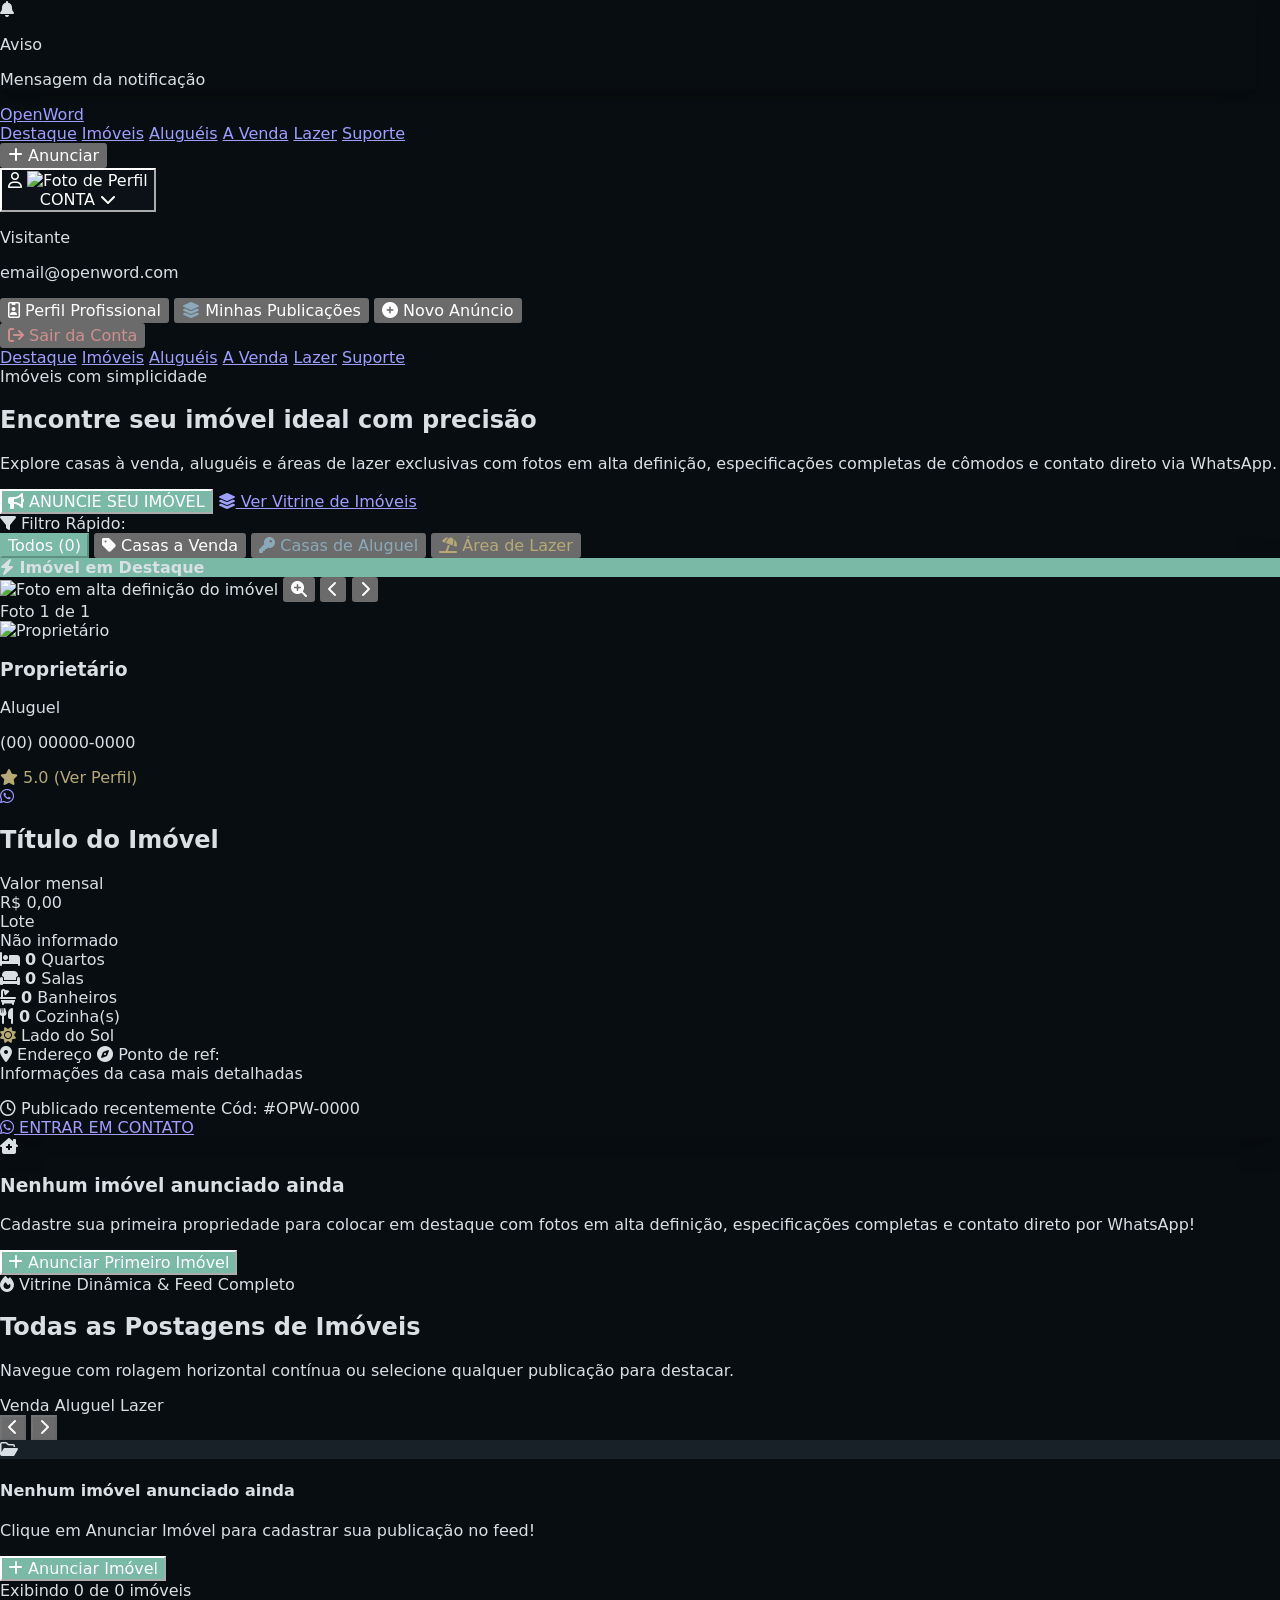
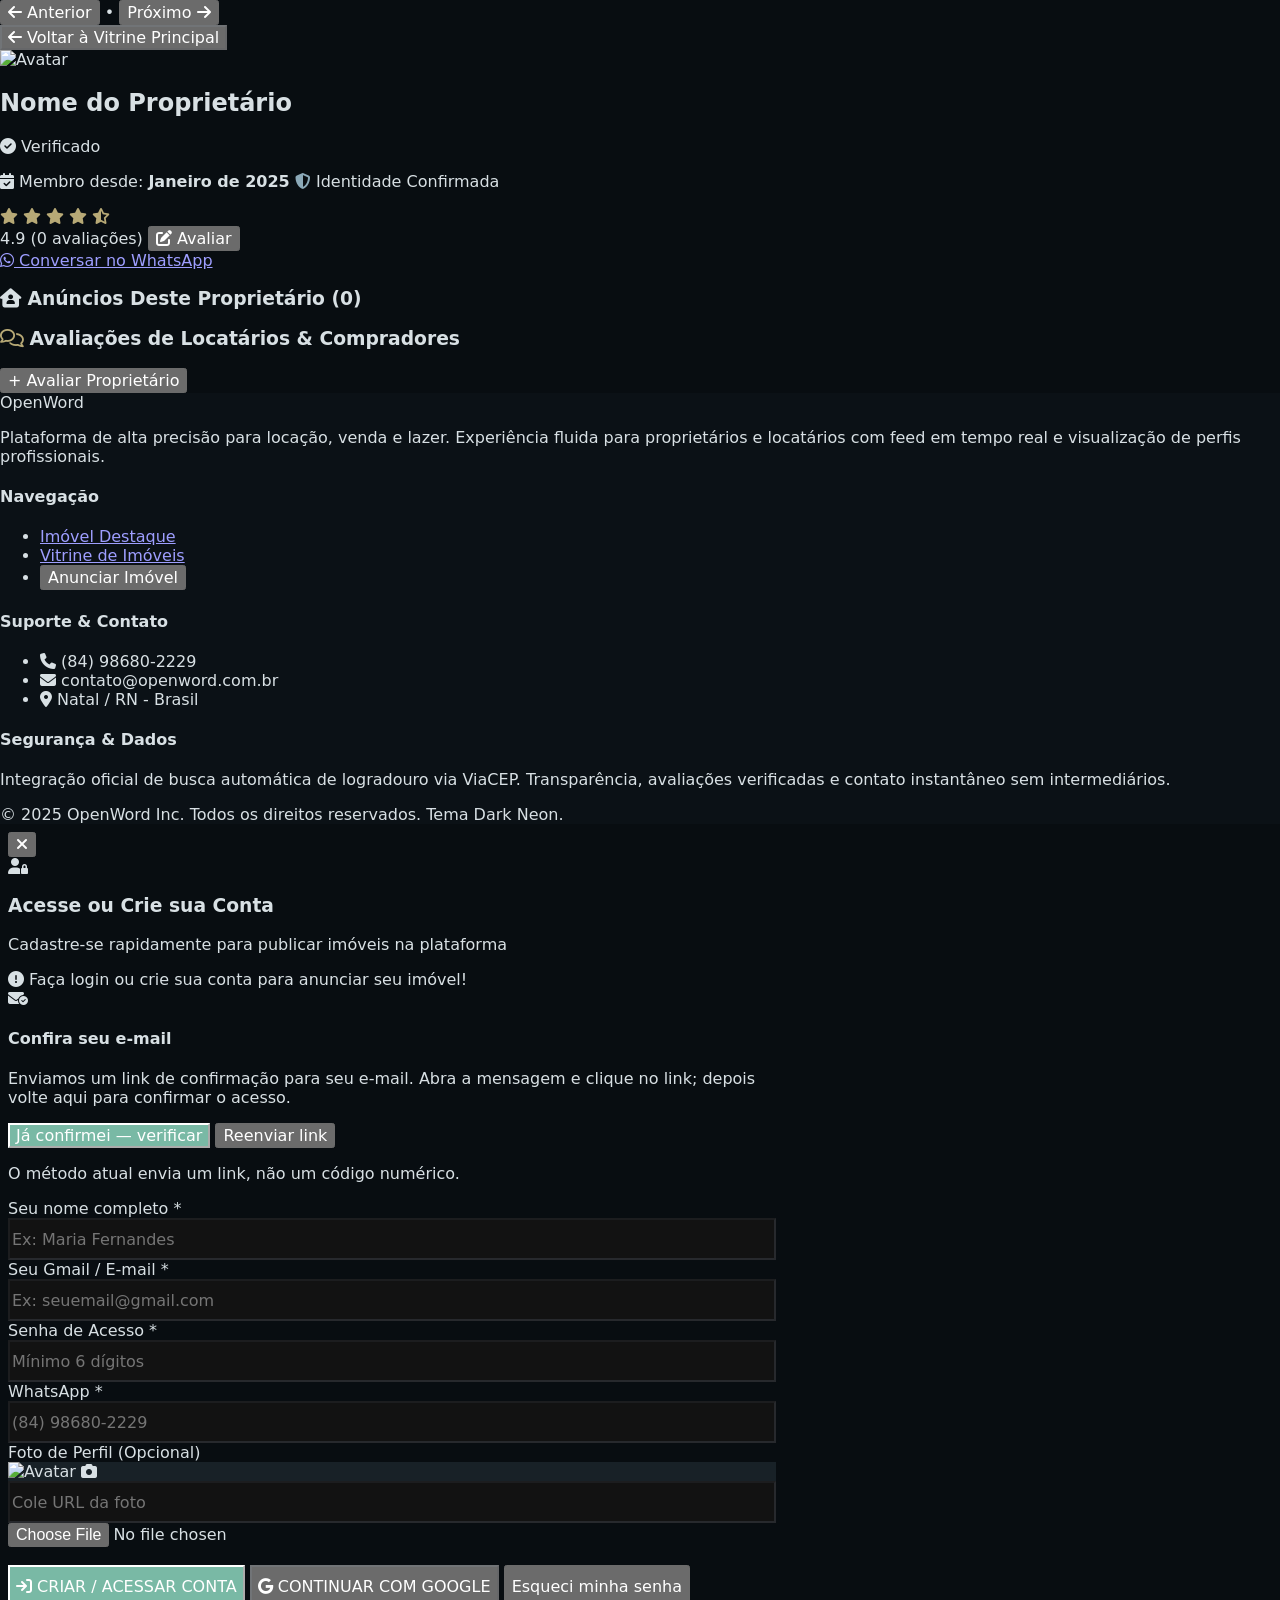
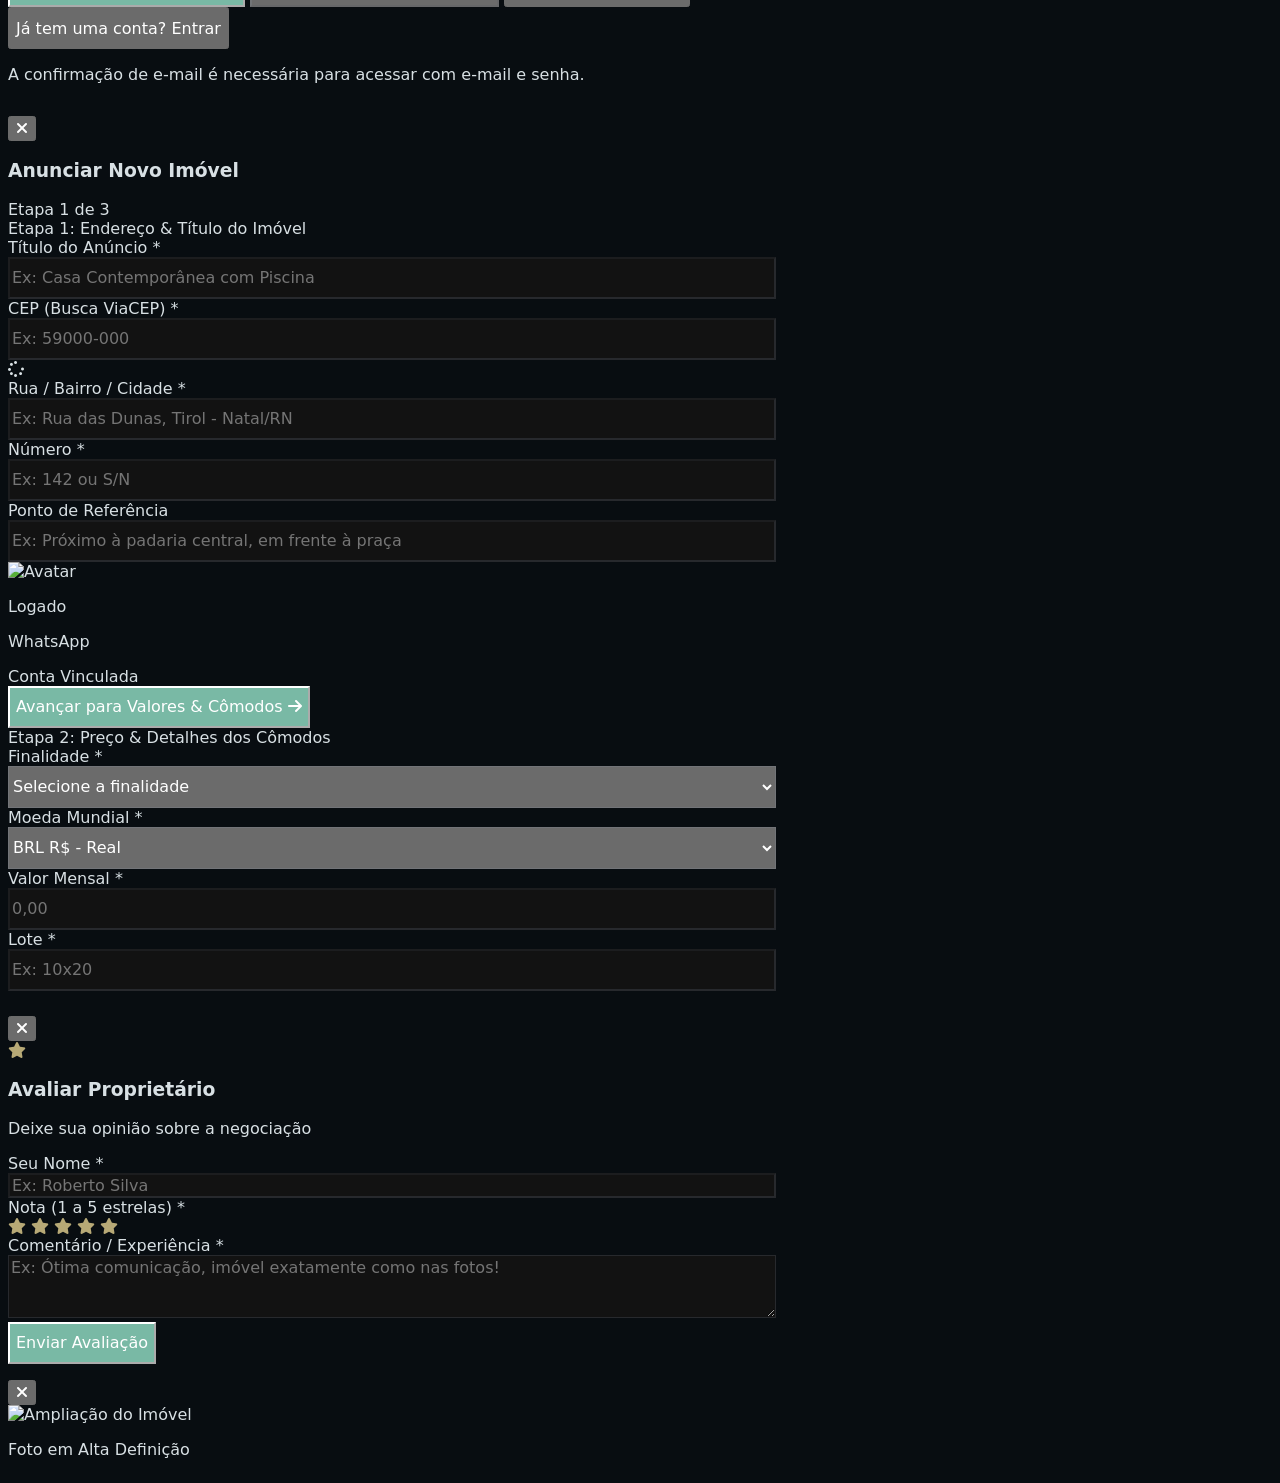
==== commit fe45fa8e: "Add files via upload" ====
--- a/index.html
+++ b/index.html
@@ -50,7 +50,7 @@
 <!-- Brand Logo -->
 <div class="flex items-center gap-1.5 sm:gap-3 shrink-0">
 <a class="flex items-center gap-1 group select-none" href="javascript:showMainView()">
-<span class="text-lg xs:text-xl sm:text-2xl md:text-3xl font-extrabold tracking-tight text-white group-hover:opacity-90">Open<span class="ow-logo-accent">Word</span></span>
+<span class="text-lg xs:text-xl sm:text-2xl md:text-3xl font-extrabold tracking-tight text-white group-hover:opacity-90">Open<span class="text-neon ">Word</span></span>
 </a>
 </div>
 <!-- Desktop Navigation -->
--- a/css/styles.css
+++ b/css/styles.css
@@ -255,5 +255,73 @@
 }
 
 
-/* Somente a marca usa o verde suave; o restante do site mantém a paleta original. */
-.ow-logo-accent { color: #79b9a5 !important; }
+/* OpenWord — refinamento visual minimalista inspirado em interfaces premium.
+   Mantém a identidade verde/azul e o layout original, reduzindo saturação, brilho e ruído. */
+:root {
+  color-scheme: dark;
+  --ow-accent: #79b9a5;
+  --ow-accent-hover: #8bc8b5;
+  --ow-surface: #111a20;
+  --ow-surface-raised: #151f26;
+  --ow-border: rgba(148, 163, 184, .16);
+  --ow-muted-border: rgba(121, 185, 165, .18);
+}
+html { background: #080d11; }
+body { background-color: #080d11 !important; color: #d8e0e4; }
+::selection { background: rgba(121, 185, 165, .28) !important; color: #f3f7f5 !important; }
+::-webkit-scrollbar-track { background: #0b1116; }
+::-webkit-scrollbar-thumb, ::-webkit-scrollbar-thumb:hover { background: #34464a; }
+
+/* Substitui os brilhos neon por acentos suaves e sombras discretas. */
+.text-neon, .hover\\:text-neon:hover { color: #79b9a5 !important; }
+.bg-neon { background-color: #79b9a5 !important; }
+.hover\\:bg-neon-hover:hover { background-color: #8bc8b5 !important; }
+.border-neon { border-color: rgba(121, 185, 165, .48) !important; }
+.shadow-neon, .shadow-neon-lg, .hover\\:shadow-neon-lg:hover { box-shadow: 0 3px 14px rgba(0, 0, 0, .16) !important; }
+.drop-shadow-\\[0_0_12px_rgba\\(0\\,230\\,168\\,0\\.8\\)\\] { filter: none !important; }
+.text-brandblue { color: #8ba9b8 !important; }
+.bg-brandblue { background-color: #8ba9b8 !important; }
+.text-brandyellow { color: #b7a976 !important; }
+.bg-brandyellow { background-color: #b7a976 !important; }
+.text-yellow-400 { color: #b7a976 !important; }
+.border-yellow-400 { border-color: rgba(183, 169, 118, .55) !important; }
+
+/* Cards, navigation and dialogs: surfaces calmas, contornos leves e sem aparência luminosa. */
+.bg-cardnavy, .bg-cardnavy\\/80, .bg-cardnavy\\/95 { background-color: #111a20 !important; }
+.bg-darknavy { background-color: #0b1116 !important; }
+.border-cyan-950, .border-cyan-900, .border-cyan-800, .border-cyan-900\\/60,
+.border-cyan-900\\/40, .border-cyan-800\\/60 { border-color: rgba(148, 163, 184, .15) !important; }
+.border-slate-700, .border-slate-800 { border-color: rgba(148, 163, 184, .16) !important; }
+.bg-slate-900 { background-color: #10171c !important; }
+.bg-slate-800 { background-color: #182127 !important; }
+.hover\\:bg-slate-800\\/80:hover { background-color: #202b31 !important; }
+.bg-neon\\/5 { background-color: rgba(121, 185, 165, .045) !important; }
+.bg-neon\\/10 { background-color: rgba(121, 185, 165, .08) !important; }
+.bg-neon\\/15 { background-color: rgba(121, 185, 165, .10) !important; }
+.bg-neon\\/20 { background-color: rgba(121, 185, 165, .12) !important; }
+.border-neon\\/30, .border-neon\\/50, .border-neon\\/70 { border-color: rgba(121, 185, 165, .25) !important; }
+.text-cyan-300 { color: #9ab9c2 !important; }
+.text-red-400, .text-red-300 { color: #cf8f8f !important; }
+.bg-red-500 { background-color: #a95f63 !important; }
+.hover\\:bg-red-500\\/10:hover { background-color: rgba(169, 95, 99, .10) !important; }
+
+/* Aparência uniforme, sem transformar cada seção em um cartão chamativo. */
+#featured-content-card { border-color: rgba(121, 185, 165, .26) !important; box-shadow: 0 8px 28px rgba(0,0,0,.18) !important; }
+#featured-badge { box-shadow: none !important; font-weight: 650 !important; }
+header { background-color: rgba(8, 13, 17, .94) !important; border-bottom-color: rgba(148, 163, 184, .12) !important; }
+#toast { filter: none; }
+#toast > div { border-color: rgba(121, 185, 165, .24) !important; box-shadow: 0 8px 26px rgba(0,0,0,.22) !important; }
+button, input, select, textarea { box-shadow: none; }
+button { transition: background-color .18s ease, border-color .18s ease, color .18s ease, opacity .18s ease !important; }
+button:hover { filter: none !important; }
+button:focus-visible, a:focus-visible, input:focus-visible, select:focus-visible, textarea:focus-visible {
+  outline: 2px solid rgba(121, 185, 165, .72) !important;
+  outline-offset: 2px;
+}
+input, select, textarea { border-color: rgba(148, 163, 184, .2) !important; }
+input:focus, select:focus, textarea:focus { border-color: rgba(121, 185, 165, .55) !important; --tw-ring-color: rgba(121, 185, 165, .18) !important; }
+.card, [class*="rounded-2xl"][class*="border"] { backdrop-filter: none; }
+
+@media (prefers-reduced-motion: no-preference) {
+  .animate-pulse { animation-duration: 3.5s !important; opacity: .7; }
+}
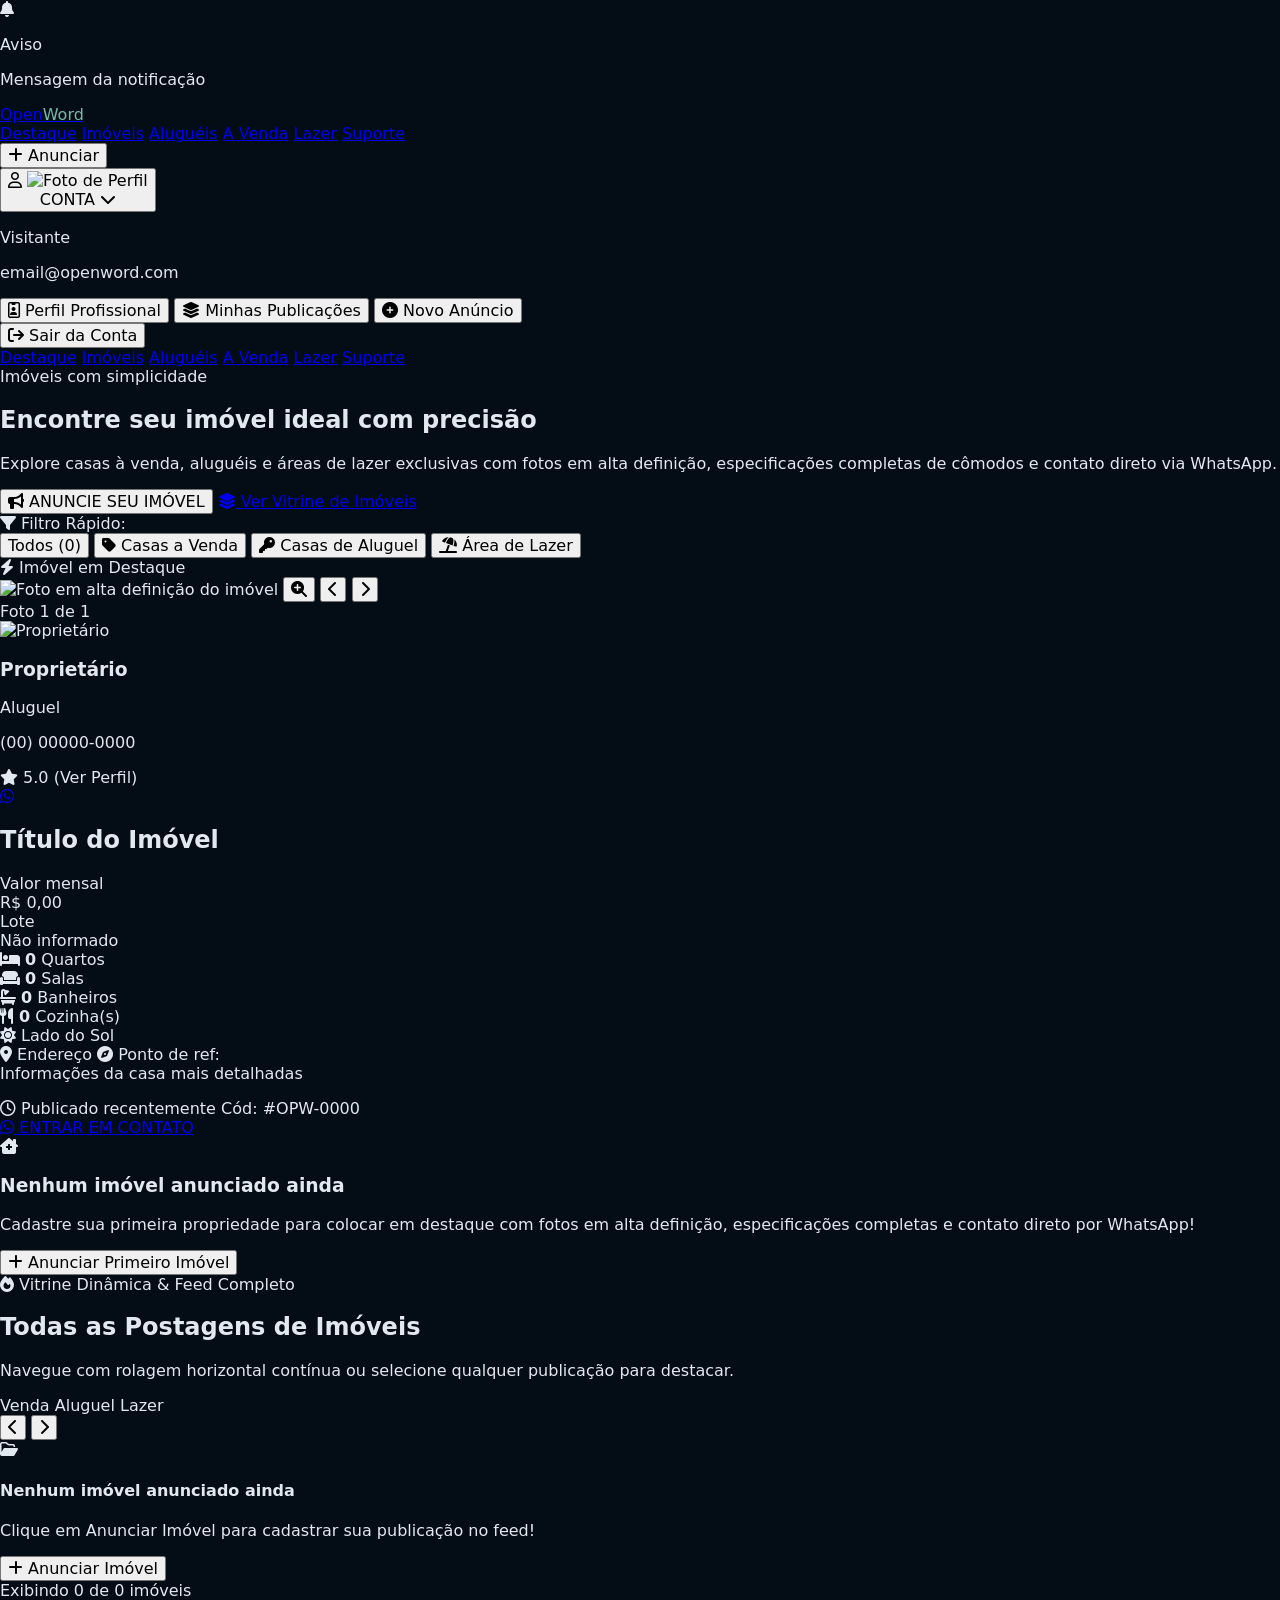
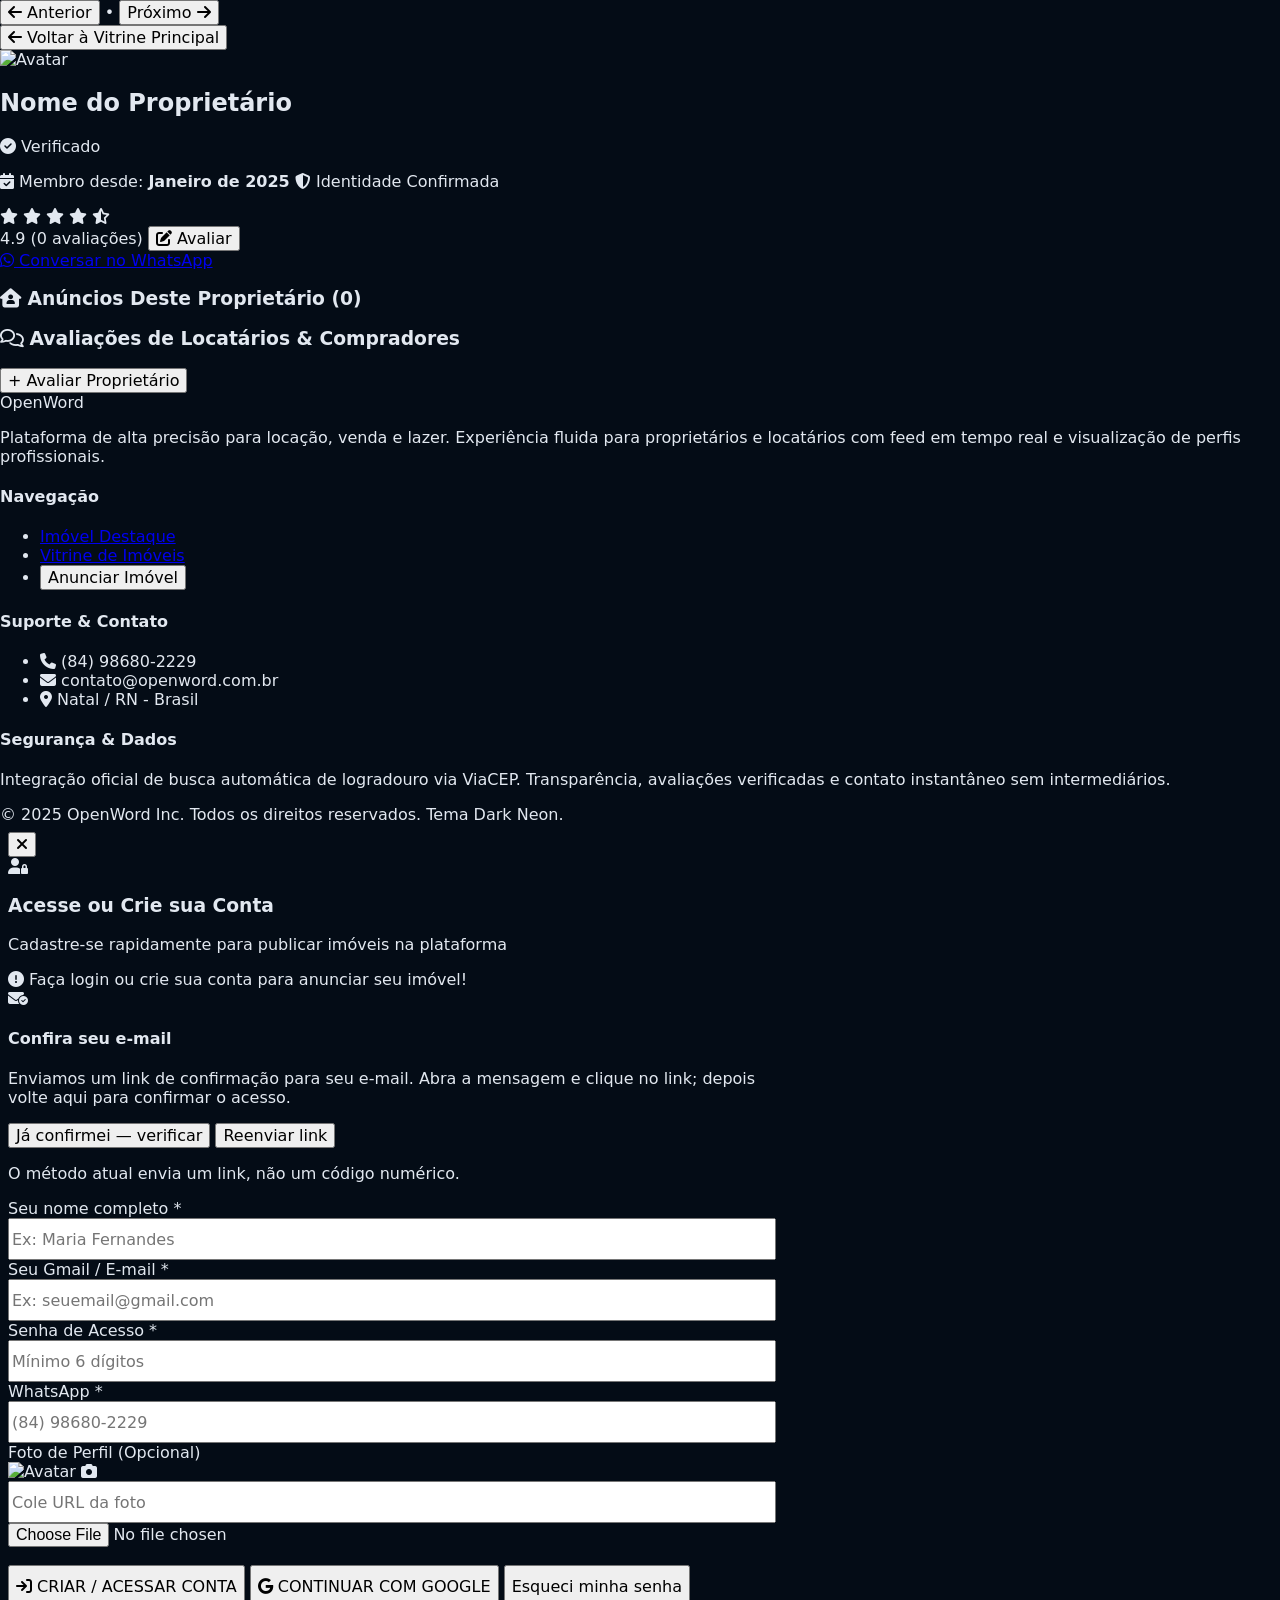
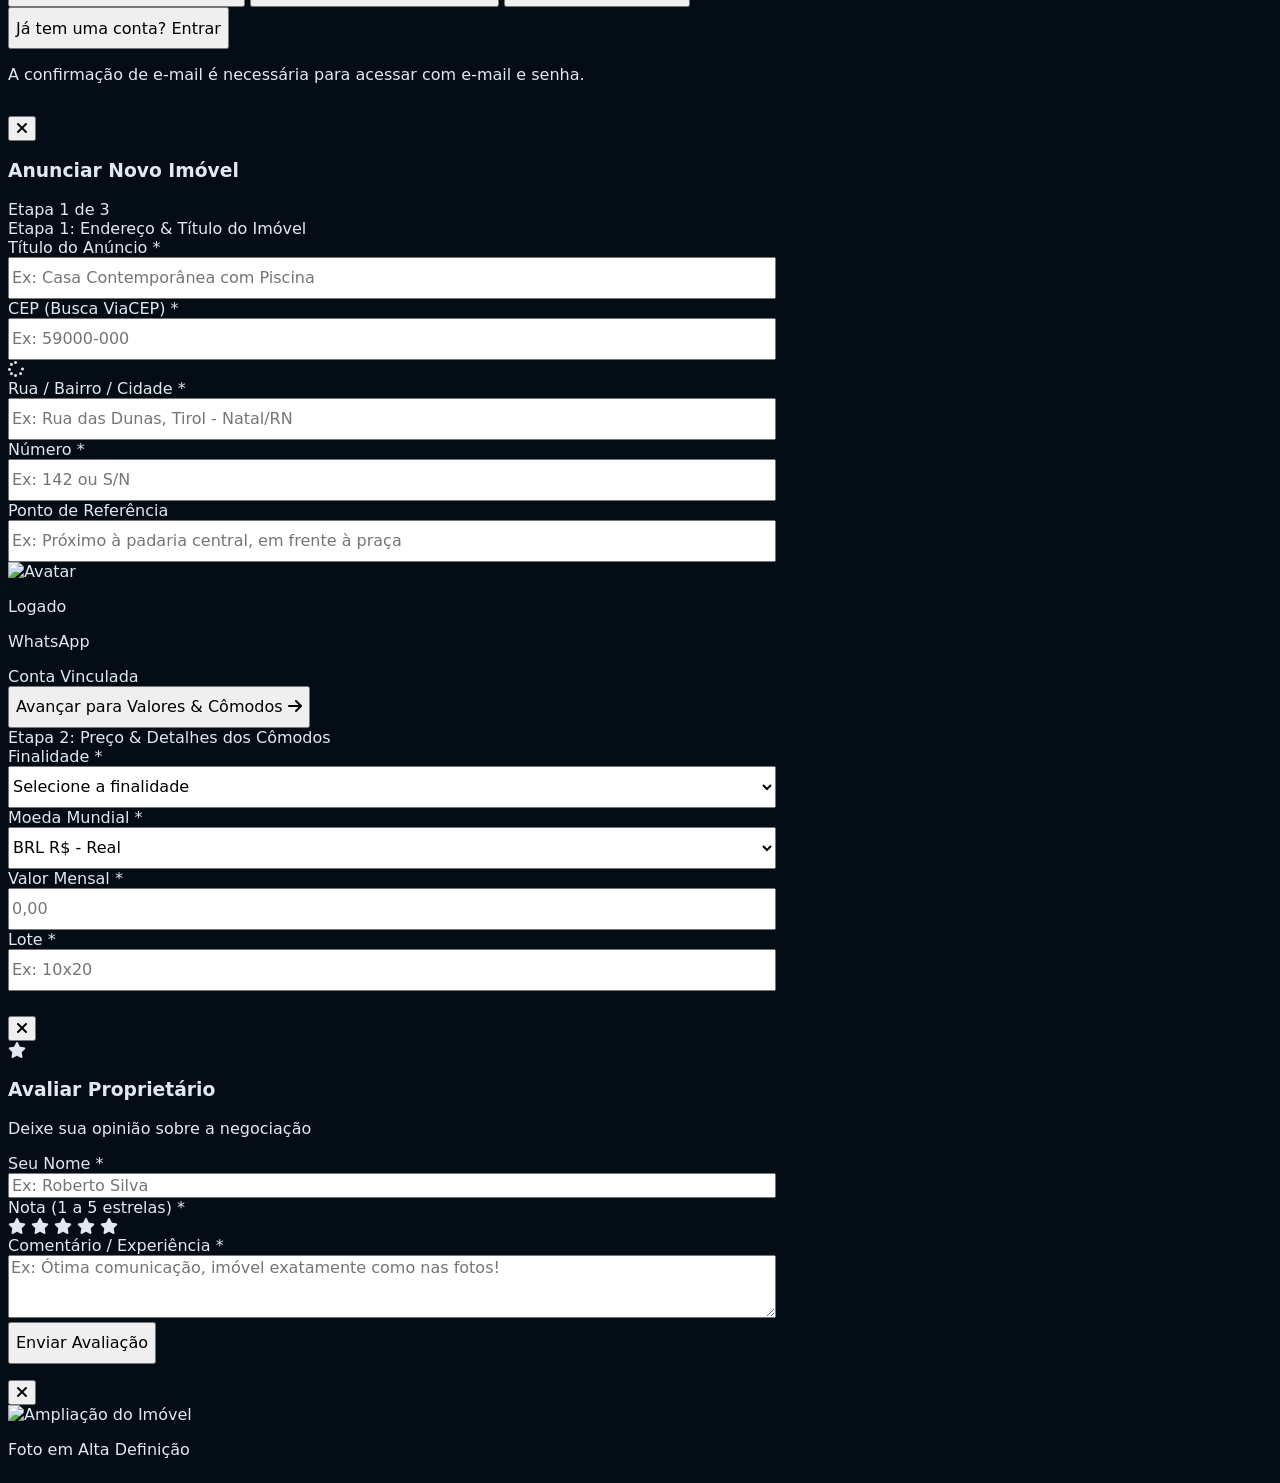
==== commit 332626ce: "Add files via upload" ====
--- a/index.html
+++ b/index.html
@@ -12,16 +12,16 @@
       theme: {
         extend: {
           colors: {
-            neon: '#79b9a5',
-            'neon-hover': '#8bc8b5',
-            darknavy: '#0b1116',
-            cardnavy: '#111a20',
-            brandblue: '#8ba9b8',
-            brandyellow: '#b7a976'
+            neon: '#00e6a8',
+            'neon-hover': '#00c790',
+            darknavy: '#050f1a',
+            cardnavy: '#081726',
+            brandblue: '#38bdf8',
+            brandyellow: '#eab308'
           },
           boxShadow: {
-            'neon': '0 2px 12px -5px rgba(121, 185, 165, 0.18)',
-            'neon-lg': '0 4px 18px -8px rgba(121, 185, 165, 0.24)'
+            'neon': '0 0 20px -3px rgba(0, 230, 168, 0.45)',
+            'neon-lg': '0 0 35px -2px rgba(0, 230, 168, 0.6)'
           }
         }
       }
@@ -50,7 +50,7 @@
 <!-- Brand Logo -->
 <div class="flex items-center gap-1.5 sm:gap-3 shrink-0">
 <a class="flex items-center gap-1 group select-none" href="javascript:showMainView()">
-<span class="text-lg xs:text-xl sm:text-2xl md:text-3xl font-extrabold tracking-tight text-white group-hover:opacity-90">Open<span class="text-neon ">Word</span></span>
+<span class="text-lg xs:text-xl sm:text-2xl md:text-3xl font-extrabold tracking-tight text-white group-hover:opacity-90">Open<span class="ow-logo-accent">Word</span></span>
 </a>
 </div>
 <!-- Desktop Navigation -->
--- a/css/styles.css
+++ b/css/styles.css
@@ -255,73 +255,5 @@
 }
 
 
-/* OpenWord — refinamento visual minimalista inspirado em interfaces premium.
-   Mantém a identidade verde/azul e o layout original, reduzindo saturação, brilho e ruído. */
-:root {
-  color-scheme: dark;
-  --ow-accent: #79b9a5;
-  --ow-accent-hover: #8bc8b5;
-  --ow-surface: #111a20;
-  --ow-surface-raised: #151f26;
-  --ow-border: rgba(148, 163, 184, .16);
-  --ow-muted-border: rgba(121, 185, 165, .18);
-}
-html { background: #080d11; }
-body { background-color: #080d11 !important; color: #d8e0e4; }
-::selection { background: rgba(121, 185, 165, .28) !important; color: #f3f7f5 !important; }
-::-webkit-scrollbar-track { background: #0b1116; }
-::-webkit-scrollbar-thumb, ::-webkit-scrollbar-thumb:hover { background: #34464a; }
-
-/* Substitui os brilhos neon por acentos suaves e sombras discretas. */
-.text-neon, .hover\\:text-neon:hover { color: #79b9a5 !important; }
-.bg-neon { background-color: #79b9a5 !important; }
-.hover\\:bg-neon-hover:hover { background-color: #8bc8b5 !important; }
-.border-neon { border-color: rgba(121, 185, 165, .48) !important; }
-.shadow-neon, .shadow-neon-lg, .hover\\:shadow-neon-lg:hover { box-shadow: 0 3px 14px rgba(0, 0, 0, .16) !important; }
-.drop-shadow-\\[0_0_12px_rgba\\(0\\,230\\,168\\,0\\.8\\)\\] { filter: none !important; }
-.text-brandblue { color: #8ba9b8 !important; }
-.bg-brandblue { background-color: #8ba9b8 !important; }
-.text-brandyellow { color: #b7a976 !important; }
-.bg-brandyellow { background-color: #b7a976 !important; }
-.text-yellow-400 { color: #b7a976 !important; }
-.border-yellow-400 { border-color: rgba(183, 169, 118, .55) !important; }
-
-/* Cards, navigation and dialogs: surfaces calmas, contornos leves e sem aparência luminosa. */
-.bg-cardnavy, .bg-cardnavy\\/80, .bg-cardnavy\\/95 { background-color: #111a20 !important; }
-.bg-darknavy { background-color: #0b1116 !important; }
-.border-cyan-950, .border-cyan-900, .border-cyan-800, .border-cyan-900\\/60,
-.border-cyan-900\\/40, .border-cyan-800\\/60 { border-color: rgba(148, 163, 184, .15) !important; }
-.border-slate-700, .border-slate-800 { border-color: rgba(148, 163, 184, .16) !important; }
-.bg-slate-900 { background-color: #10171c !important; }
-.bg-slate-800 { background-color: #182127 !important; }
-.hover\\:bg-slate-800\\/80:hover { background-color: #202b31 !important; }
-.bg-neon\\/5 { background-color: rgba(121, 185, 165, .045) !important; }
-.bg-neon\\/10 { background-color: rgba(121, 185, 165, .08) !important; }
-.bg-neon\\/15 { background-color: rgba(121, 185, 165, .10) !important; }
-.bg-neon\\/20 { background-color: rgba(121, 185, 165, .12) !important; }
-.border-neon\\/30, .border-neon\\/50, .border-neon\\/70 { border-color: rgba(121, 185, 165, .25) !important; }
-.text-cyan-300 { color: #9ab9c2 !important; }
-.text-red-400, .text-red-300 { color: #cf8f8f !important; }
-.bg-red-500 { background-color: #a95f63 !important; }
-.hover\\:bg-red-500\\/10:hover { background-color: rgba(169, 95, 99, .10) !important; }
-
-/* Aparência uniforme, sem transformar cada seção em um cartão chamativo. */
-#featured-content-card { border-color: rgba(121, 185, 165, .26) !important; box-shadow: 0 8px 28px rgba(0,0,0,.18) !important; }
-#featured-badge { box-shadow: none !important; font-weight: 650 !important; }
-header { background-color: rgba(8, 13, 17, .94) !important; border-bottom-color: rgba(148, 163, 184, .12) !important; }
-#toast { filter: none; }
-#toast > div { border-color: rgba(121, 185, 165, .24) !important; box-shadow: 0 8px 26px rgba(0,0,0,.22) !important; }
-button, input, select, textarea { box-shadow: none; }
-button { transition: background-color .18s ease, border-color .18s ease, color .18s ease, opacity .18s ease !important; }
-button:hover { filter: none !important; }
-button:focus-visible, a:focus-visible, input:focus-visible, select:focus-visible, textarea:focus-visible {
-  outline: 2px solid rgba(121, 185, 165, .72) !important;
-  outline-offset: 2px;
-}
-input, select, textarea { border-color: rgba(148, 163, 184, .2) !important; }
-input:focus, select:focus, textarea:focus { border-color: rgba(121, 185, 165, .55) !important; --tw-ring-color: rgba(121, 185, 165, .18) !important; }
-.card, [class*="rounded-2xl"][class*="border"] { backdrop-filter: none; }
-
-@media (prefers-reduced-motion: no-preference) {
-  .animate-pulse { animation-duration: 3.5s !important; opacity: .7; }
-}
+/* Somente a marca usa o verde suave; o restante do site mantém a paleta original. */
+.ow-logo-accent { color: #79b9a5 !important; }
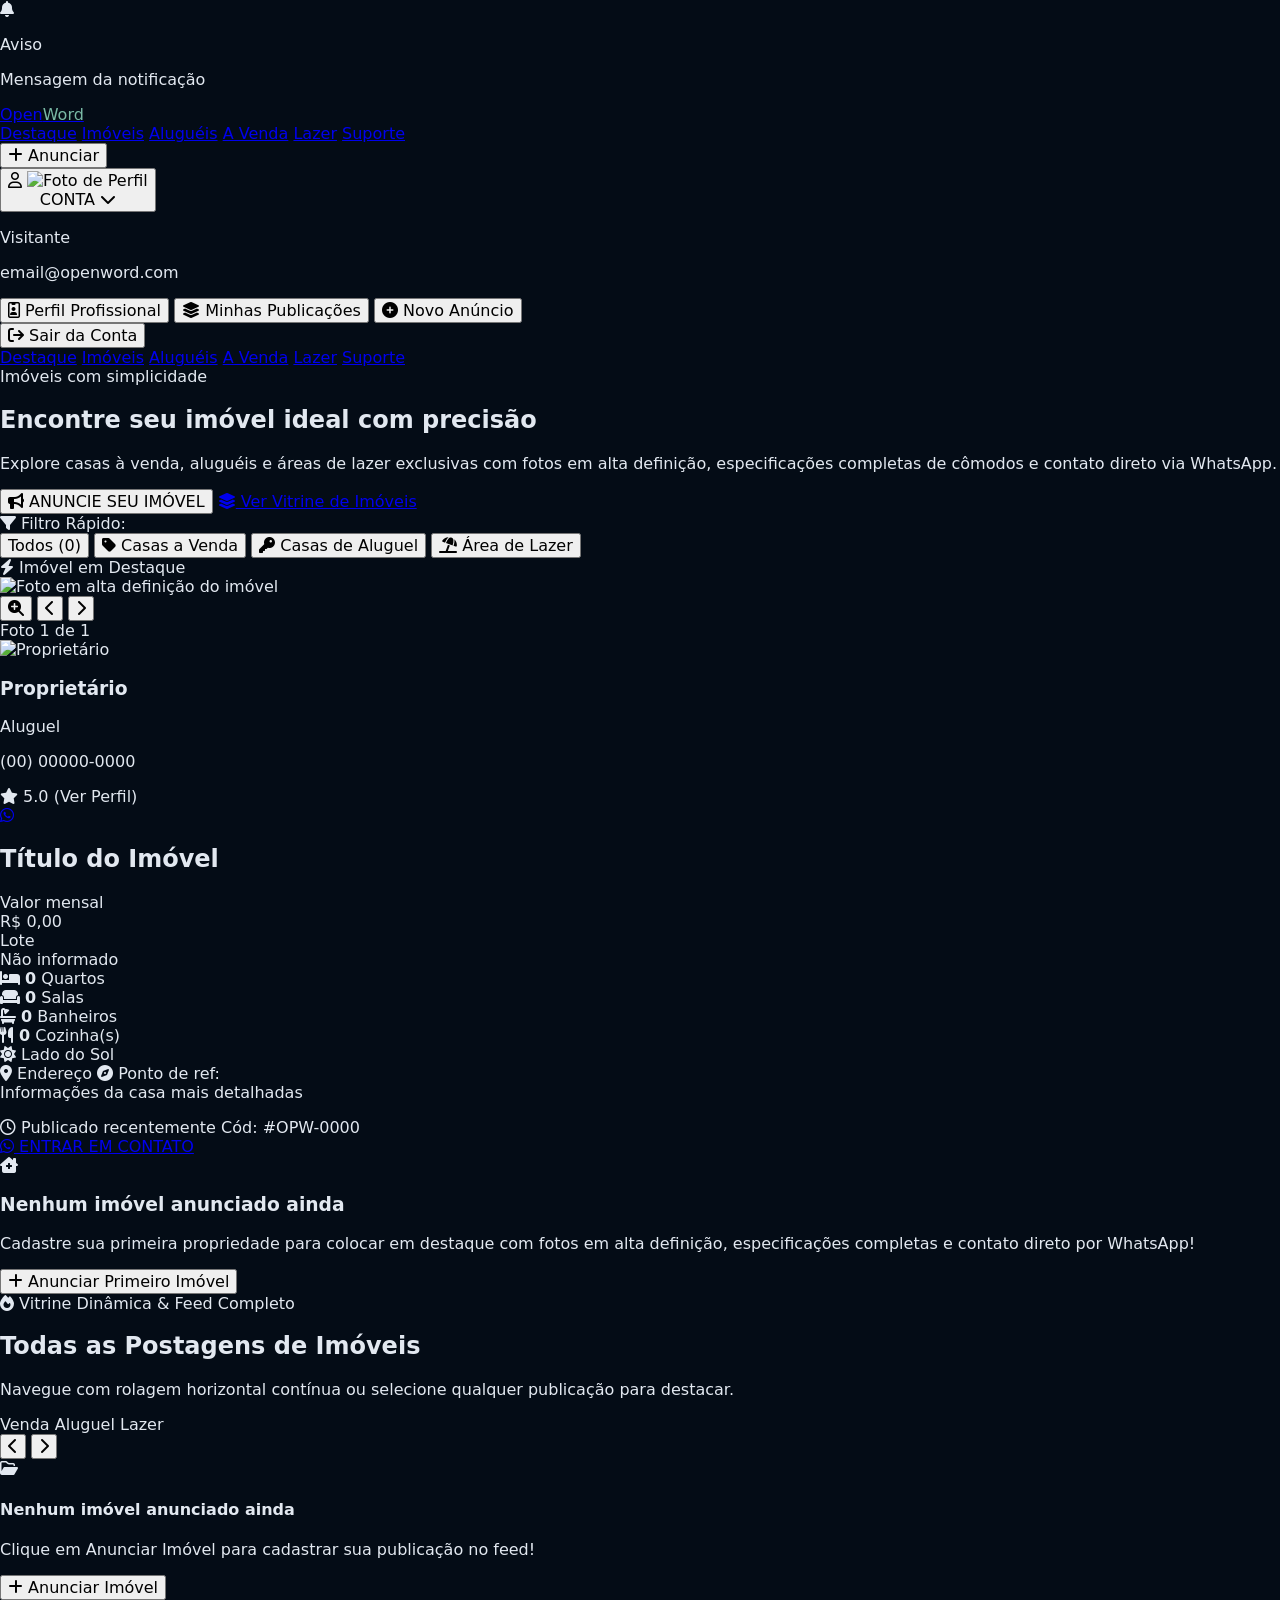
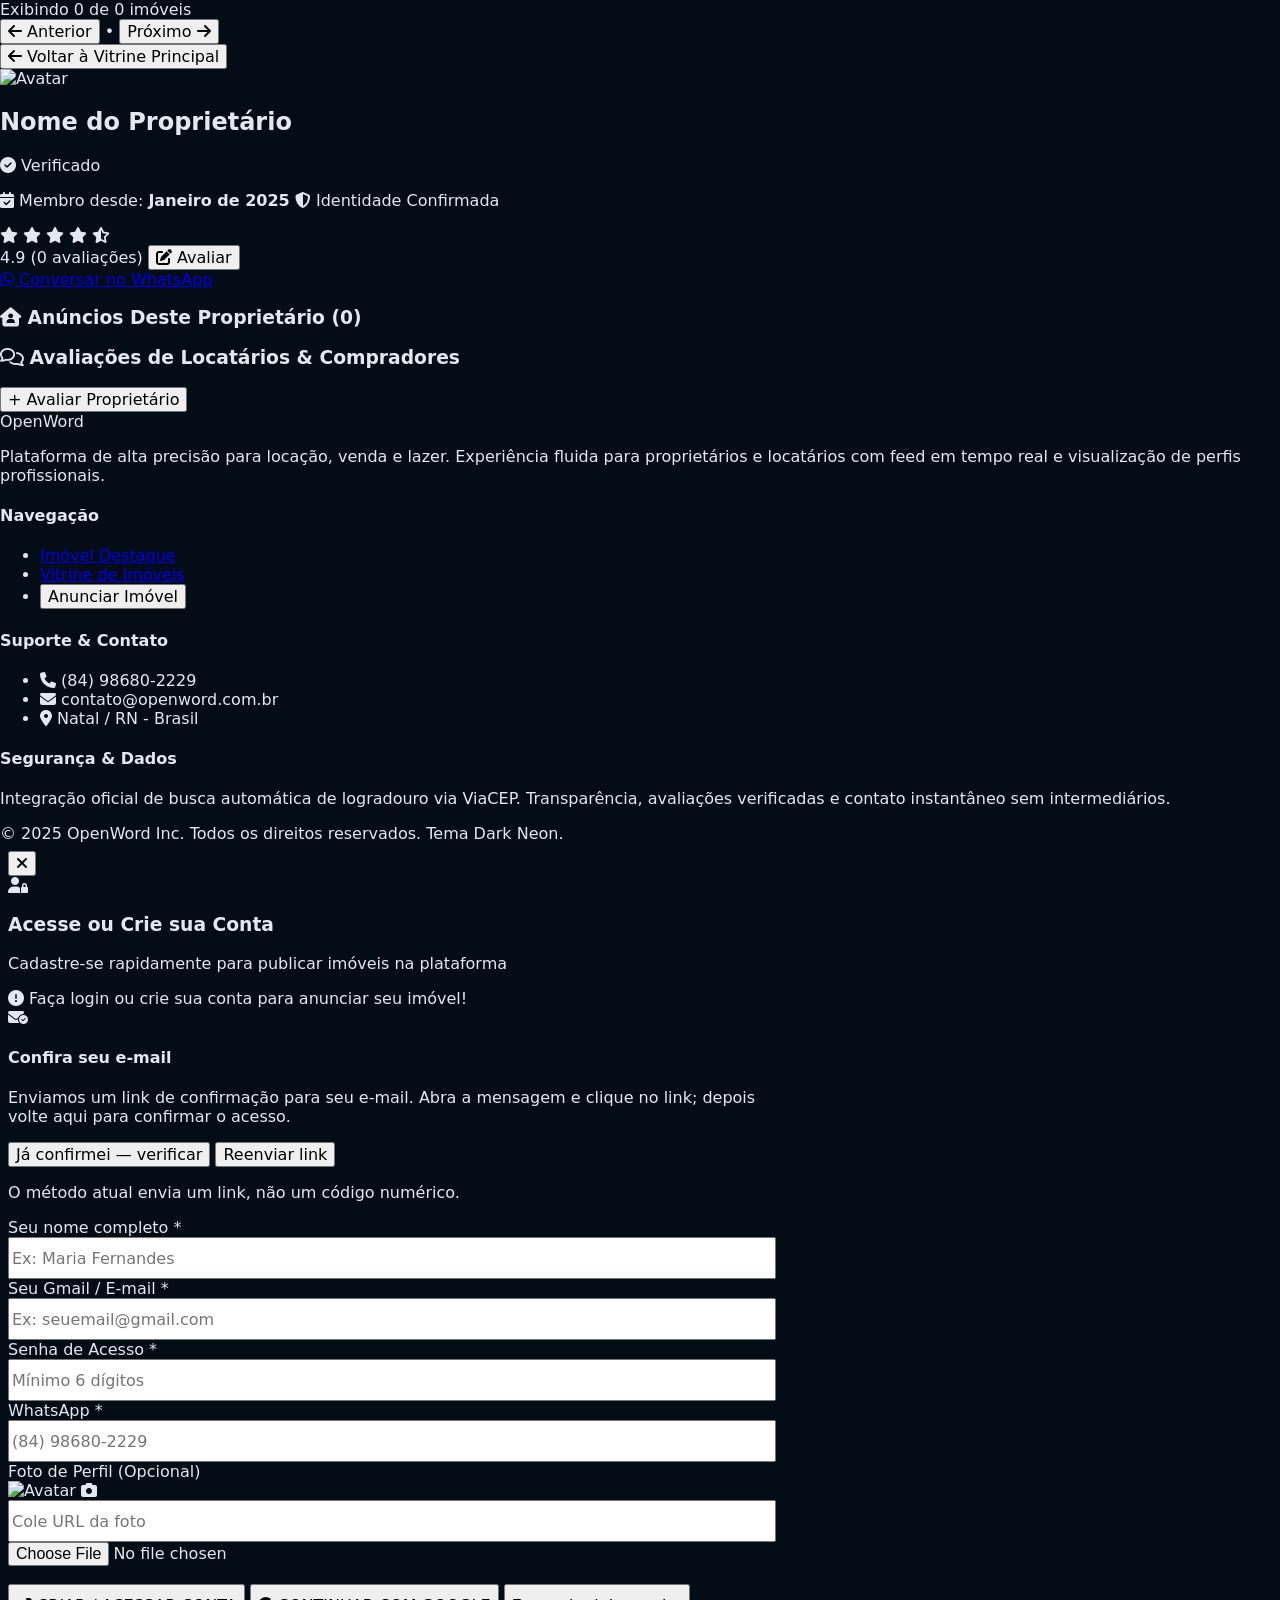
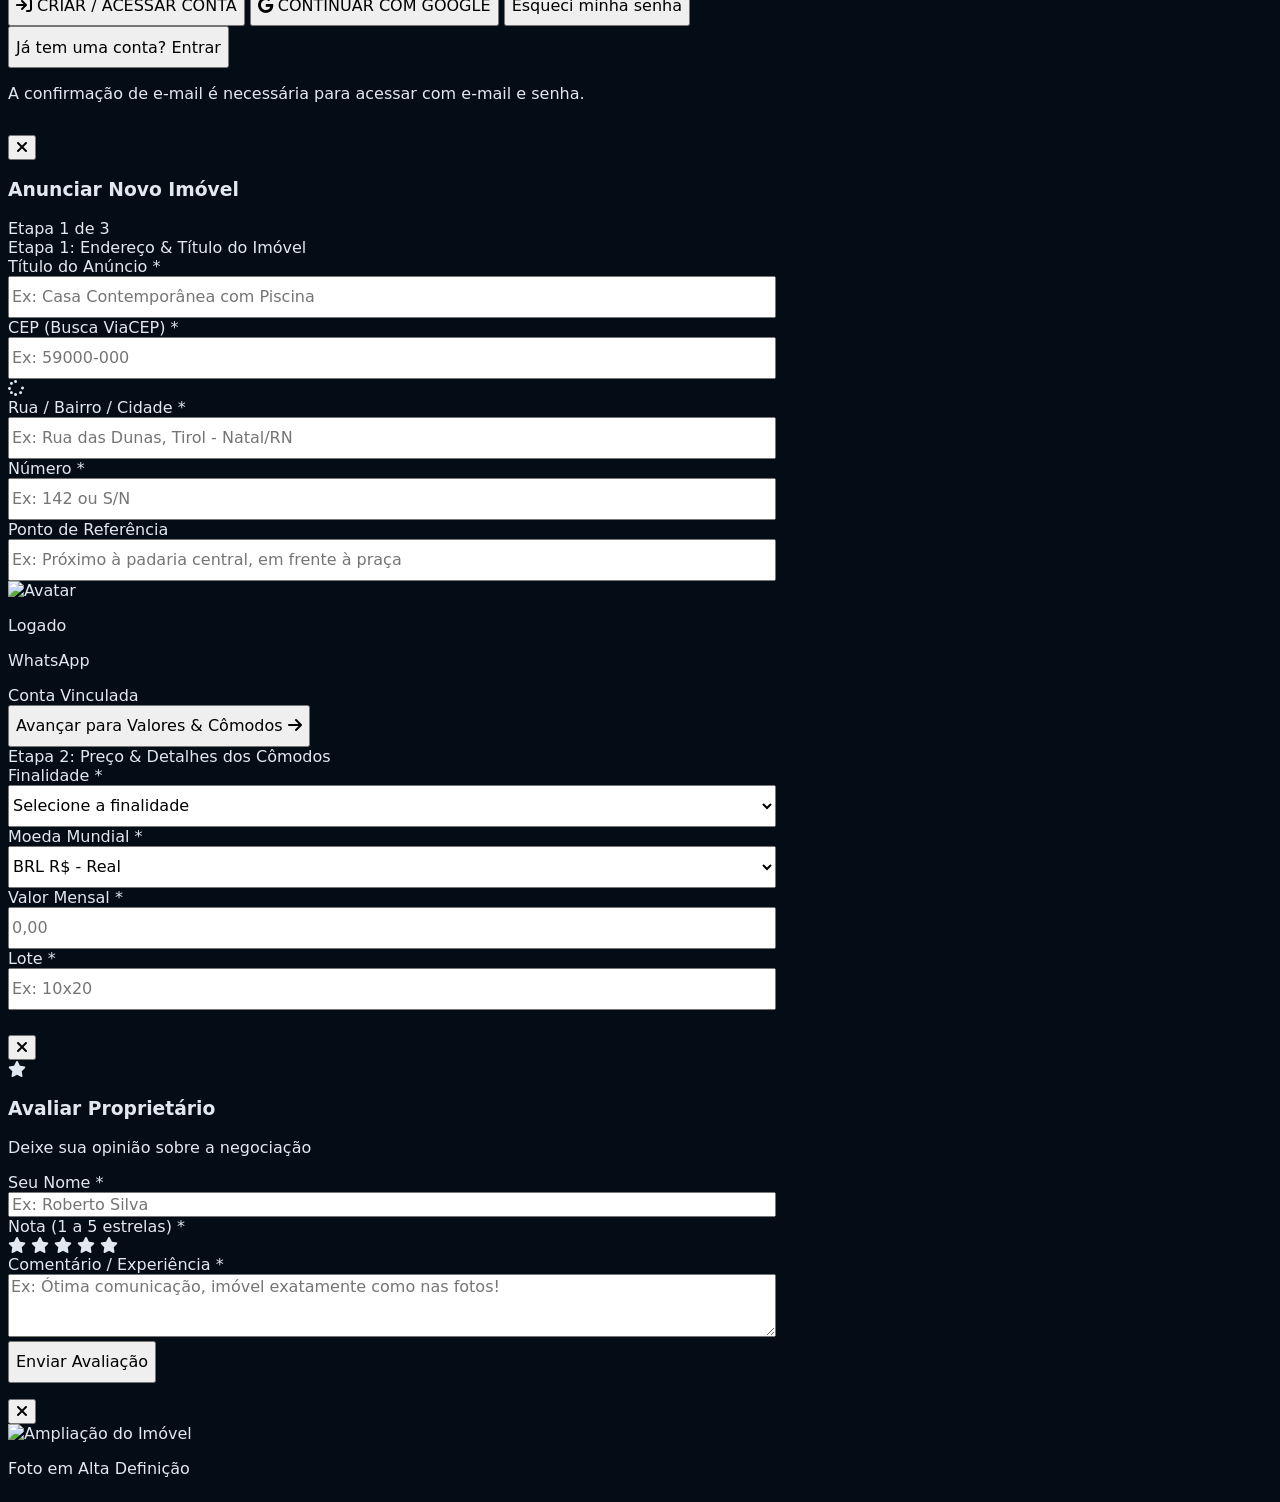
==== commit 0ba837d4: "Add files via upload" ====
--- a/index.html
+++ b/index.html
@@ -177,8 +177,8 @@
 <div class="grid grid-cols-1 lg:grid-cols-12 gap-5 sm:gap-8 items-start mt-2">
 <!-- Carousel Area (Col 7 em desktop / full no mobile) -->
 <div class="w-full lg:col-span-7 flex flex-col gap-2.5">
-<div class="relative rounded-2xl overflow-hidden bg-black/80 aspect-[16/10] sm:aspect-[16/9] border border-cyan-900/60 group flex items-center justify-center">
-<img alt="Foto em alta definição do imóvel" class="w-full h-full object-contain sm:object-cover transition-transform duration-500 cursor-pointer" id="featured-main-img" onclick="openLightboxFromFeatured()" src=""/>
+<div class="featured-photo-frame relative rounded-2xl overflow-hidden bg-black/80 aspect-[16/10] sm:aspect-[16/9] group flex items-center justify-center">
+<img alt="Foto em alta definição do imóvel" class="w-full h-full object-cover transition-transform duration-500 cursor-pointer" id="featured-main-img" onclick="openLightboxFromFeatured()" src=""/>
 <!-- Zoom Lightbox Button -->
 <button class="absolute top-2.5 right-2.5 bg-darknavy/80 hover:bg-neon hover:text-darknavy text-white w-8 h-8 sm:w-10 sm:h-10 rounded-full flex items-center justify-center backdrop-blur transition border border-white/20 shadow-lg" onclick="openLightboxFromFeatured()" title="Zoom em Tela Cheia">
 <i class="fa-solid fa-magnifying-glass-plus text-xs sm:text-sm"></i>
--- a/css/styles.css
+++ b/css/styles.css
@@ -257,3 +257,31 @@
 
 /* Somente a marca usa o verde suave; o restante do site mantém a paleta original. */
 .ow-logo-accent { color: #79b9a5 !important; }
+
+/* Photo frames: images fill the complete frame, including its rounded corners. */
+.property-photo-frame,
+.featured-photo-frame {
+  position: relative;
+  overflow: hidden;
+  isolation: isolate;
+  padding: 0;
+}
+.property-photo-frame > img,
+.featured-photo-frame > #featured-main-img {
+  display: block;
+  width: 100%;
+  height: 100%;
+  min-width: 100%;
+  min-height: 100%;
+  max-width: none;
+  max-height: none;
+  object-fit: cover;
+  object-position: center;
+  flex: 0 0 100%;
+  border: 0;
+  border-radius: inherit;
+}
+#featured-main-img { object-fit: cover; }
+#lightbox-img { object-fit: contain; }
+#photo-preview-grid > div { min-width: 0; }
+#photo-preview-grid > div > img { display: block; width: 100%; height: 100%; object-fit: cover; object-position: center; border: 0; border-radius: inherit; }
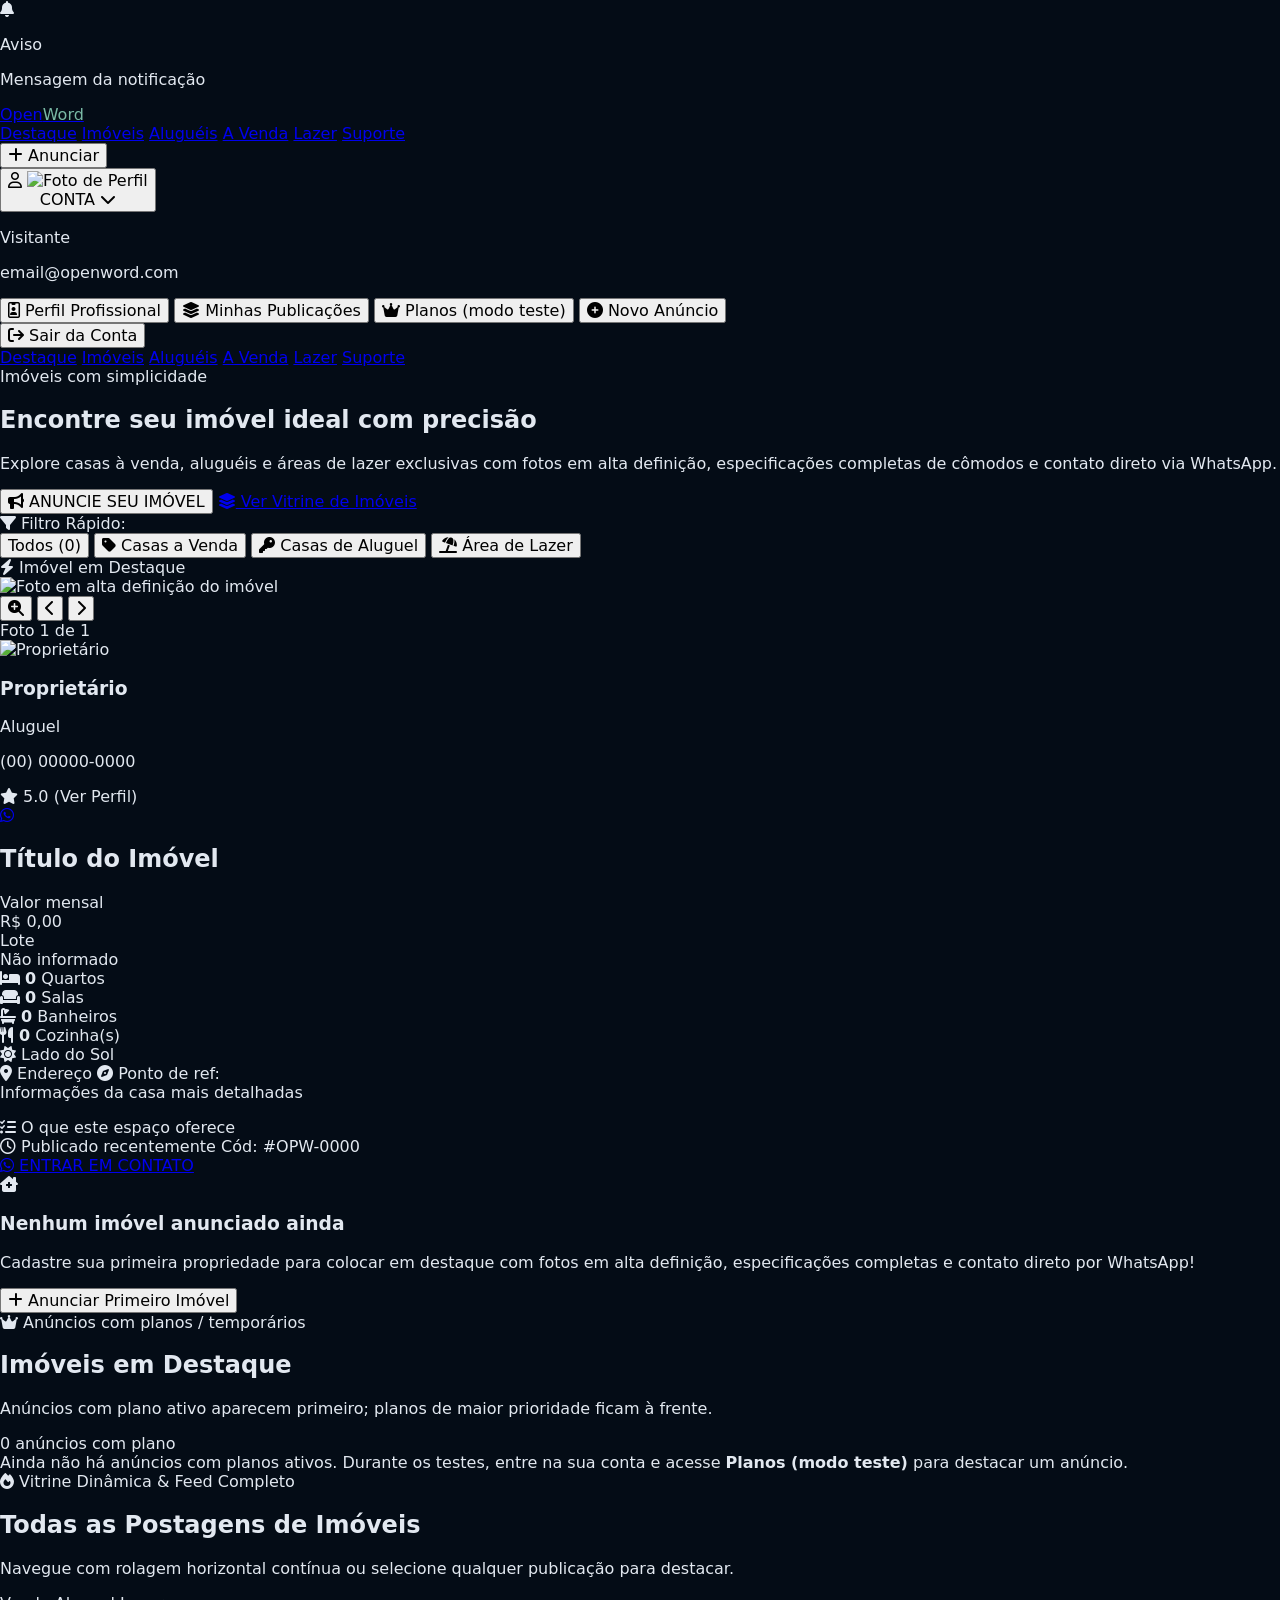
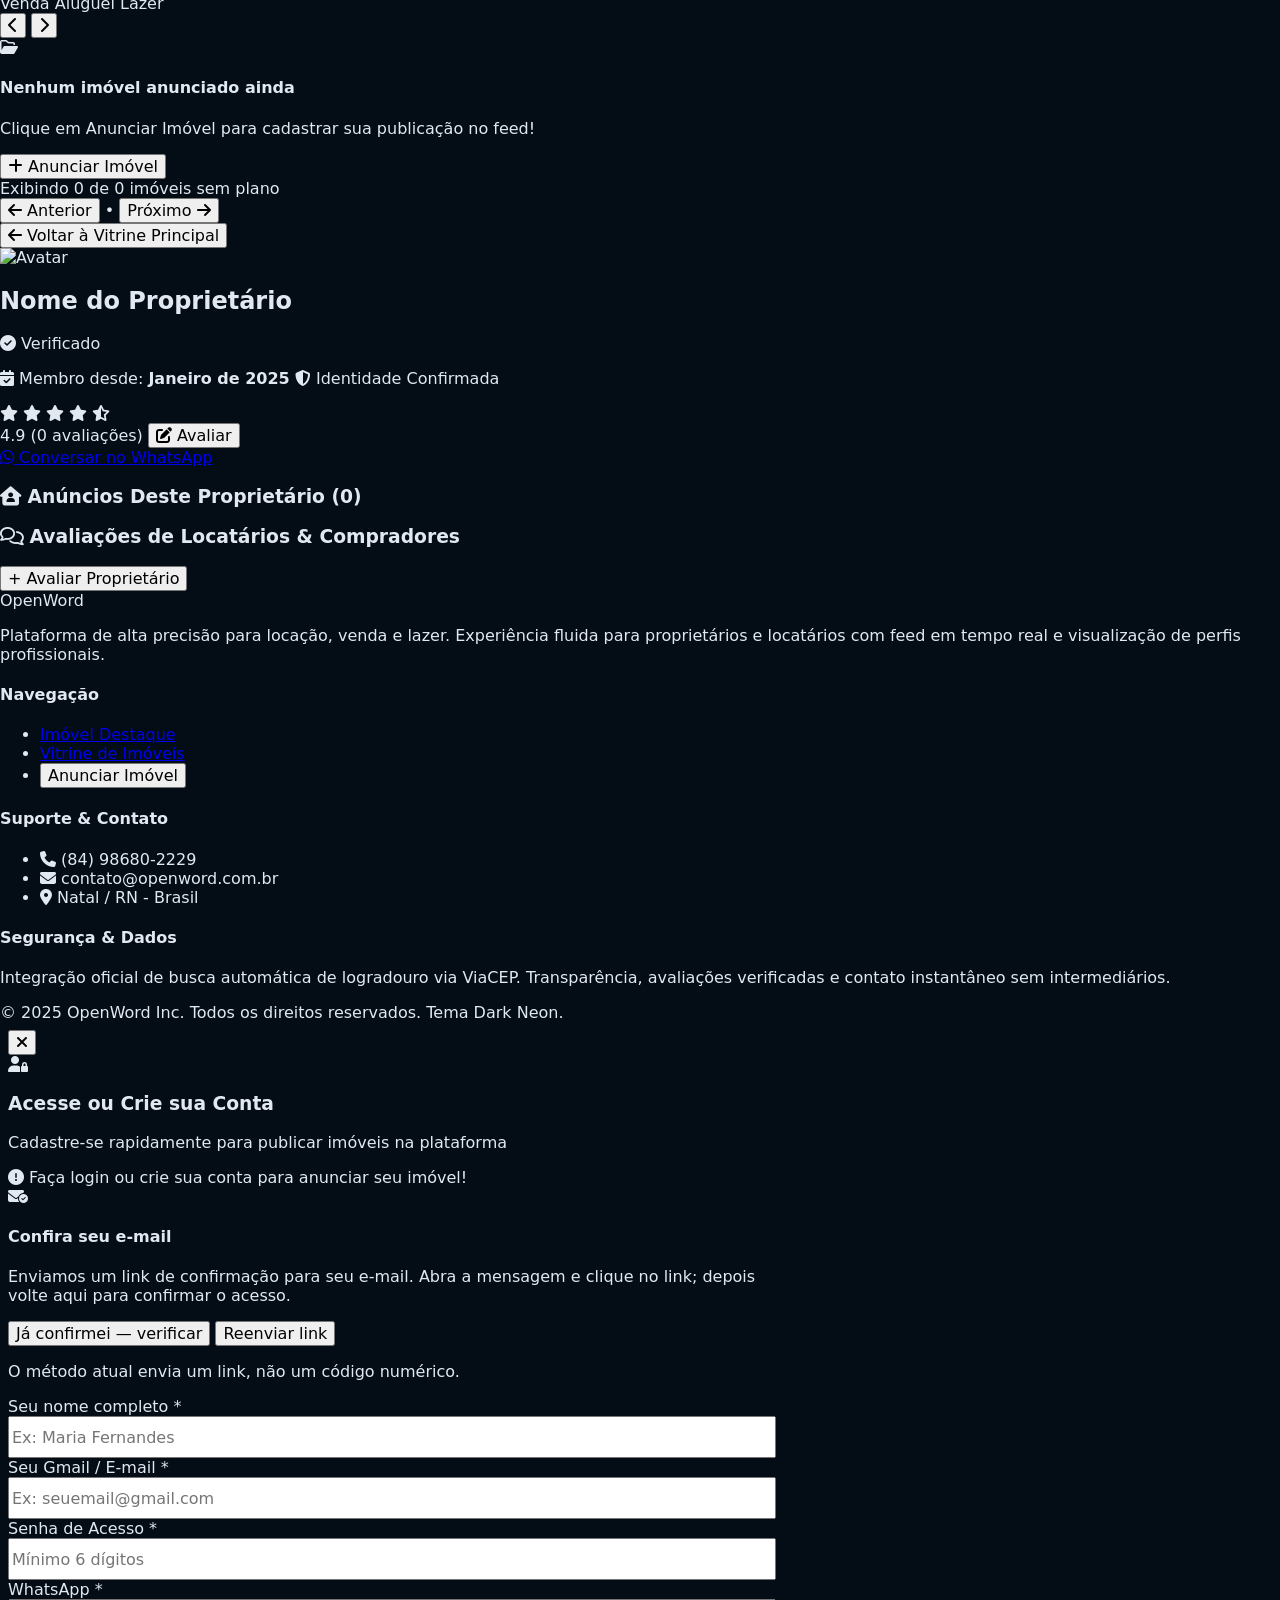
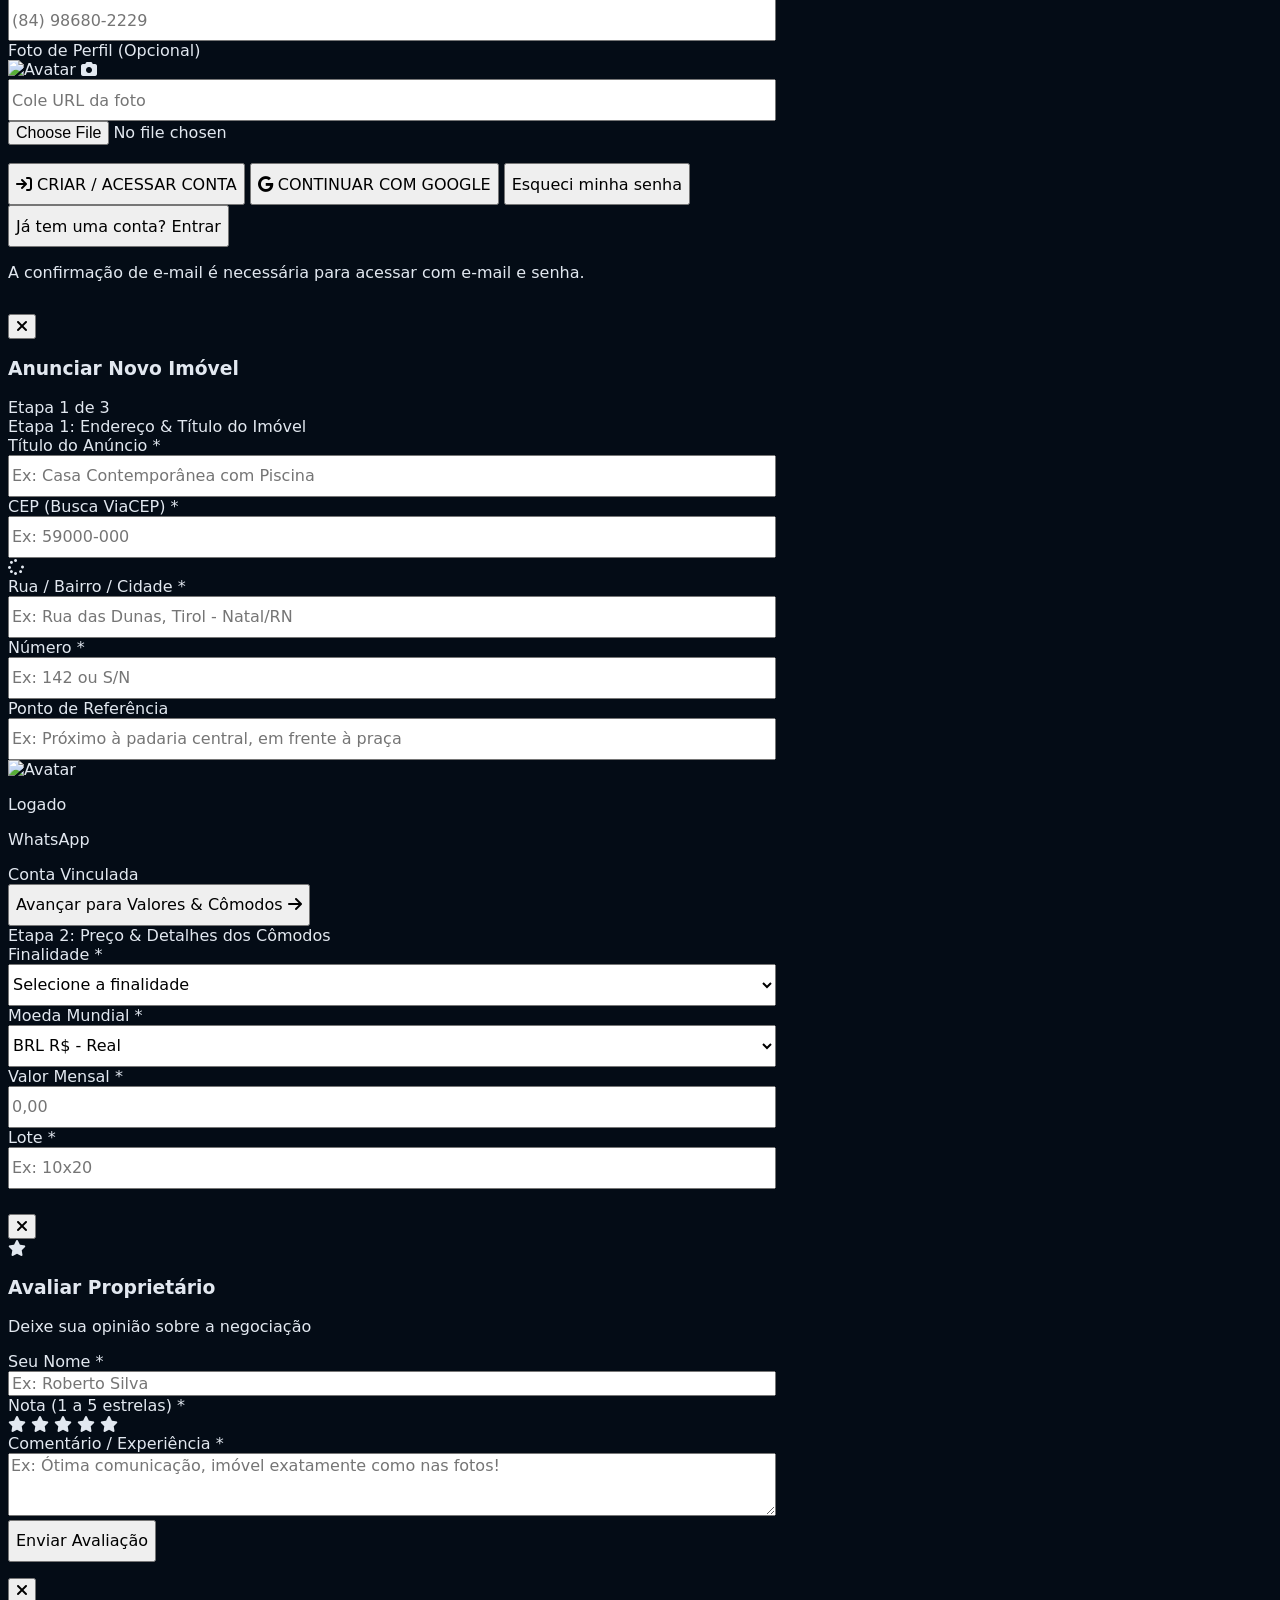
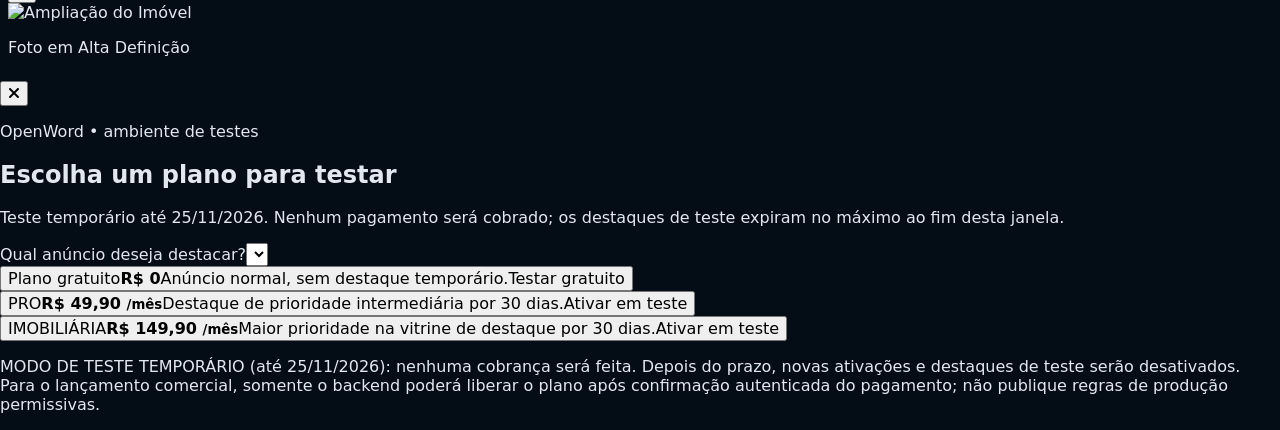
==== commit 3d463d2d: "Add files via upload" ====
--- a/index.html
+++ b/index.html
@@ -92,6 +92,9 @@
 <button class="w-full text-left px-3 py-2 rounded-xl hover:bg-slate-800/80 text-slate-300 hover:text-neon flex items-center gap-2 transition" onclick="filterMyProperties(); toggleDropdown();">
 <i class="fa-solid fa-layer-group text-brandblue"></i> Minhas Publicações
             </button>
+<button class="w-full text-left px-3 py-2 rounded-xl hover:bg-slate-800/80 text-slate-300 hover:text-neon flex items-center gap-2 transition" onclick="openPlansTestModal(); toggleDropdown();">
+<i class="fa-solid fa-crown text-yellow-400"></i> Planos (modo teste)
+</button>
 <button class="w-full text-left px-3 py-2 rounded-xl hover:bg-slate-800/80 text-slate-300 hover:text-neon flex items-center gap-2 transition" onclick="handleAnnounceClick(); toggleDropdown();">
 <i class="fa-solid fa-circle-plus text-neon"></i> Novo Anúncio
             </button>
@@ -263,6 +266,10 @@
 <span class="text-[11px] sm:text-xs text-slate-300 break-words" id="featured-address-badge"><i class="fa-solid fa-location-dot text-neon mr-1"></i> Endereço</span>
 <span class="text-[10px] sm:text-[11px] text-cyan-300/80 hidden" id="featured-ref-badge"><i class="fa-solid fa-compass mr-1"></i> Ponto de ref: <span></span></span>
 <div id="featured-description-wrap" class="hidden col-span-2 mt-2 p-3 rounded-xl bg-slate-900/60 border border-slate-800"><div class="text-[10px] uppercase tracking-wider text-slate-400 font-semibold mb-1">Informações da casa mais detalhadas</div><p id="featured-description" class="text-xs sm:text-sm text-slate-200 whitespace-pre-line break-words"></p></div>
+<div id="featured-amenities-wrap" class="hidden col-span-2 mt-2 p-3 rounded-xl bg-slate-900/60 border border-yellow-500/20">
+<div class="text-[10px] uppercase tracking-wider text-yellow-300 font-semibold mb-2"><i class="fa-solid fa-list-check mr-1"></i> O que este espaço oferece</div>
+<div id="featured-amenities-list" class="grid grid-cols-1 sm:grid-cols-2 gap-2 text-xs text-slate-200"></div>
+</div>
 </div>
 </div>
 <!-- Metadata -->
@@ -293,6 +300,19 @@
 </div>
 </section>
 <!-- END: FeaturedProperty -->
+<!-- BEGIN: FeedPlanFeaturedSection -->
+<section class="max-w-7xl mx-auto px-3 sm:px-6 mb-10 sm:mb-14" id="plan-featured-section">
+  <div class="flex flex-col sm:flex-row sm:items-end sm:justify-between gap-2 mb-4">
+    <div><div class="text-[11px] sm:text-xs font-bold uppercase tracking-widest text-yellow-400 mb-1"><i class="fa-solid fa-crown mr-1"></i> Anúncios com planos / temporários</div>
+    <h2 class="text-lg sm:text-2xl md:text-3xl font-extrabold text-white">Imóveis em Destaque</h2>
+    <p class="text-[11px] sm:text-xs text-slate-400">Anúncios com plano ativo aparecem primeiro; planos de maior prioridade ficam à frente.</p></div>
+    <span class="text-[10px] text-yellow-300 bg-yellow-400/10 border border-yellow-400/30 rounded-full px-3 py-1.5 w-fit" id="plan-featured-count">0 anúncios com plano</span>
+  </div>
+  <div id="plan-featured-slider" class="grid grid-cols-1 xs:grid-cols-2 lg:grid-cols-3 xl:grid-cols-4 gap-3 sm:gap-4"></div>
+  <div id="plan-featured-empty" class="rounded-2xl border border-dashed border-yellow-500/30 bg-cardnavy/30 p-5 text-center text-xs text-slate-400">Ainda não há anúncios com planos ativos. Durante os testes, entre na sua conta e acesse <strong class="text-yellow-300">Planos (modo teste)</strong> para destacar um anúncio.</div>
+</section>
+<!-- END: FeedPlanFeaturedSection -->
+
 <!-- BEGIN: FeedVitrineSection -->
 <section class="max-w-7xl mx-auto px-3 sm:px-6 mb-16 sm:mb-20" id="vitrine-section">
 <div class="flex flex-col md:flex-row md:items-end justify-between mb-5 gap-3">
@@ -673,6 +693,25 @@
 <label class="block text-xs font-semibold text-slate-300 mb-1">Informações da casa mais detalhadas</label>
 <textarea class="w-full bg-slate-900/80 border border-slate-700 rounded-xl px-3 py-2 text-xs sm:text-sm text-white focus:outline-none focus:border-neon min-h-[100px]" id="prop-description" placeholder="Escreva aqui detalhes, diferenciais e outras informações do imóvel..."></textarea>
 </div>
+<div id="leisure-amenities-wrap" class="hidden sm:col-span-3 rounded-2xl border border-yellow-500/30 bg-slate-900/50 p-3 space-y-3">
+<div>
+<h4 class="text-sm font-bold text-white"><i class="fa-solid fa-list-check text-yellow-400 mr-2"></i>Comodidades da área de lazer</h4>
+<p class="text-[11px] text-slate-400 mt-1">Marque apenas o que o imóvel realmente oferece. Essas informações aparecerão no anúncio; não são necessárias para venda ou aluguel residencial.</p>
+</div>
+<div class="space-y-3">
+<div><p class="text-[11px] uppercase tracking-wider text-yellow-300 font-bold mb-2">Área externa</p><div class="grid grid-cols-1 sm:grid-cols-2 lg:grid-cols-3 gap-2"><label class="flex items-center gap-2 rounded-lg border border-slate-700 bg-slate-900/60 px-2.5 py-2 text-xs text-slate-200 hover:border-neon/60 cursor-pointer"><input type="checkbox" class="prop-amenity accent-yellow-400" value="Piscina" data-category="Área externa"><i class="fa-solid fa-person-swimming w-4 text-center text-neon"></i><span>Piscina</span></label><label class="flex items-center gap-2 rounded-lg border border-slate-700 bg-slate-900/60 px-2.5 py-2 text-xs text-slate-200 hover:border-neon/60 cursor-pointer"><input type="checkbox" class="prop-amenity accent-yellow-400" value="Churrasqueira" data-category="Área externa"><i class="fa-solid fa-fire-burner w-4 text-center text-neon"></i><span>Churrasqueira</span></label><label class="flex items-center gap-2 rounded-lg border border-slate-700 bg-slate-900/60 px-2.5 py-2 text-xs text-slate-200 hover:border-neon/60 cursor-pointer"><input type="checkbox" class="prop-amenity accent-yellow-400" value="Banheira / hidromassagem" data-category="Área externa"><i class="fa-solid fa-hot-tub-person w-4 text-center text-neon"></i><span>Banheira / hidromassagem</span></label><label class="flex items-center gap-2 rounded-lg border border-slate-700 bg-slate-900/60 px-2.5 py-2 text-xs text-slate-200 hover:border-neon/60 cursor-pointer"><input type="checkbox" class="prop-amenity accent-yellow-400" value="Sauna" data-category="Área externa"><i class="fa-solid fa-water w-4 text-center text-neon"></i><span>Sauna</span></label><label class="flex items-center gap-2 rounded-lg border border-slate-700 bg-slate-900/60 px-2.5 py-2 text-xs text-slate-200 hover:border-neon/60 cursor-pointer"><input type="checkbox" class="prop-amenity accent-yellow-400" value="Ducha externa" data-category="Área externa"><i class="fa-solid fa-shower w-4 text-center text-neon"></i><span>Ducha externa</span></label><label class="flex items-center gap-2 rounded-lg border border-slate-700 bg-slate-900/60 px-2.5 py-2 text-xs text-slate-200 hover:border-neon/60 cursor-pointer"><input type="checkbox" class="prop-amenity accent-yellow-400" value="Jardim ou quintal" data-category="Área externa"><i class="fa-solid fa-tree w-4 text-center text-neon"></i><span>Jardim ou quintal</span></label><label class="flex items-center gap-2 rounded-lg border border-slate-700 bg-slate-900/60 px-2.5 py-2 text-xs text-slate-200 hover:border-neon/60 cursor-pointer"><input type="checkbox" class="prop-amenity accent-yellow-400" value="Varanda" data-category="Área externa"><i class="fa-solid fa-house w-4 text-center text-neon"></i><span>Varanda</span></label><label class="flex items-center gap-2 rounded-lg border border-slate-700 bg-slate-900/60 px-2.5 py-2 text-xs text-slate-200 hover:border-neon/60 cursor-pointer"><input type="checkbox" class="prop-amenity accent-yellow-400" value="Espaço para festas" data-category="Área externa"><i class="fa-solid fa-champagne-glasses w-4 text-center text-neon"></i><span>Espaço para festas</span></label></div></div>
+<div><p class="text-[11px] uppercase tracking-wider text-yellow-300 font-bold mb-2">Internet e trabalho</p><div class="grid grid-cols-1 sm:grid-cols-2 lg:grid-cols-3 gap-2"><label class="flex items-center gap-2 rounded-lg border border-slate-700 bg-slate-900/60 px-2.5 py-2 text-xs text-slate-200 hover:border-neon/60 cursor-pointer"><input type="checkbox" class="prop-amenity accent-yellow-400" value="Wi-Fi" data-category="Internet e trabalho"><i class="fa-solid fa-wifi w-4 text-center text-neon"></i><span>Wi-Fi</span></label><label class="flex items-center gap-2 rounded-lg border border-slate-700 bg-slate-900/60 px-2.5 py-2 text-xs text-slate-200 hover:border-neon/60 cursor-pointer"><input type="checkbox" class="prop-amenity accent-yellow-400" value="Espaço para notebook" data-category="Internet e trabalho"><i class="fa-solid fa-laptop w-4 text-center text-neon"></i><span>Espaço para notebook</span></label></div></div>
+<div><p class="text-[11px] uppercase tracking-wider text-yellow-300 font-bold mb-2">Conforto</p><div class="grid grid-cols-1 sm:grid-cols-2 lg:grid-cols-3 gap-2"><label class="flex items-center gap-2 rounded-lg border border-slate-700 bg-slate-900/60 px-2.5 py-2 text-xs text-slate-200 hover:border-neon/60 cursor-pointer"><input type="checkbox" class="prop-amenity accent-yellow-400" value="Ar-condicionado" data-category="Conforto"><i class="fa-solid fa-snowflake w-4 text-center text-neon"></i><span>Ar-condicionado</span></label><label class="flex items-center gap-2 rounded-lg border border-slate-700 bg-slate-900/60 px-2.5 py-2 text-xs text-slate-200 hover:border-neon/60 cursor-pointer"><input type="checkbox" class="prop-amenity accent-yellow-400" value="Ventilador" data-category="Conforto"><i class="fa-solid fa-fan w-4 text-center text-neon"></i><span>Ventilador</span></label><label class="flex items-center gap-2 rounded-lg border border-slate-700 bg-slate-900/60 px-2.5 py-2 text-xs text-slate-200 hover:border-neon/60 cursor-pointer"><input type="checkbox" class="prop-amenity accent-yellow-400" value="Aquecedor" data-category="Conforto"><i class="fa-solid fa-temperature-high w-4 text-center text-neon"></i><span>Aquecedor</span></label></div></div>
+<div><p class="text-[11px] uppercase tracking-wider text-yellow-300 font-bold mb-2">Entretenimento</p><div class="grid grid-cols-1 sm:grid-cols-2 lg:grid-cols-3 gap-2"><label class="flex items-center gap-2 rounded-lg border border-slate-700 bg-slate-900/60 px-2.5 py-2 text-xs text-slate-200 hover:border-neon/60 cursor-pointer"><input type="checkbox" class="prop-amenity accent-yellow-400" value="TV" data-category="Entretenimento"><i class="fa-solid fa-tv w-4 text-center text-neon"></i><span>TV</span></label><label class="flex items-center gap-2 rounded-lg border border-slate-700 bg-slate-900/60 px-2.5 py-2 text-xs text-slate-200 hover:border-neon/60 cursor-pointer"><input type="checkbox" class="prop-amenity accent-yellow-400" value="Mesa de jogos" data-category="Entretenimento"><i class="fa-solid fa-dice w-4 text-center text-neon"></i><span>Mesa de jogos</span></label><label class="flex items-center gap-2 rounded-lg border border-slate-700 bg-slate-900/60 px-2.5 py-2 text-xs text-slate-200 hover:border-neon/60 cursor-pointer"><input type="checkbox" class="prop-amenity accent-yellow-400" value="Som / caixa de som" data-category="Entretenimento"><i class="fa-solid fa-volume-high w-4 text-center text-neon"></i><span>Som / caixa de som</span></label><label class="flex items-center gap-2 rounded-lg border border-slate-700 bg-slate-900/60 px-2.5 py-2 text-xs text-slate-200 hover:border-neon/60 cursor-pointer"><input type="checkbox" class="prop-amenity accent-yellow-400" value="Projetor" data-category="Entretenimento"><i class="fa-solid fa-video w-4 text-center text-neon"></i><span>Projetor</span></label></div></div>
+<div><p class="text-[11px] uppercase tracking-wider text-yellow-300 font-bold mb-2">Cozinha</p><div class="grid grid-cols-1 sm:grid-cols-2 lg:grid-cols-3 gap-2"><label class="flex items-center gap-2 rounded-lg border border-slate-700 bg-slate-900/60 px-2.5 py-2 text-xs text-slate-200 hover:border-neon/60 cursor-pointer"><input type="checkbox" class="prop-amenity accent-yellow-400" value="Cozinha equipada" data-category="Cozinha"><i class="fa-solid fa-utensils w-4 text-center text-neon"></i><span>Cozinha equipada</span></label><label class="flex items-center gap-2 rounded-lg border border-slate-700 bg-slate-900/60 px-2.5 py-2 text-xs text-slate-200 hover:border-neon/60 cursor-pointer"><input type="checkbox" class="prop-amenity accent-yellow-400" value="Geladeira" data-category="Cozinha"><i class="fa-solid fa-temperature-low w-4 text-center text-neon"></i><span>Geladeira</span></label><label class="flex items-center gap-2 rounded-lg border border-slate-700 bg-slate-900/60 px-2.5 py-2 text-xs text-slate-200 hover:border-neon/60 cursor-pointer"><input type="checkbox" class="prop-amenity accent-yellow-400" value="Fogão" data-category="Cozinha"><i class="fa-solid fa-fire w-4 text-center text-neon"></i><span>Fogão</span></label><label class="flex items-center gap-2 rounded-lg border border-slate-700 bg-slate-900/60 px-2.5 py-2 text-xs text-slate-200 hover:border-neon/60 cursor-pointer"><input type="checkbox" class="prop-amenity accent-yellow-400" value="Micro-ondas" data-category="Cozinha"><i class="fa-solid fa-microwave w-4 text-center text-neon"></i><span>Micro-ondas</span></label><label class="flex items-center gap-2 rounded-lg border border-slate-700 bg-slate-900/60 px-2.5 py-2 text-xs text-slate-200 hover:border-neon/60 cursor-pointer"><input type="checkbox" class="prop-amenity accent-yellow-400" value="Utensílios de cozinha" data-category="Cozinha"><i class="fa-solid fa-kitchen-set w-4 text-center text-neon"></i><span>Utensílios de cozinha</span></label></div></div>
+<div><p class="text-[11px] uppercase tracking-wider text-yellow-300 font-bold mb-2">Lavanderia</p><div class="grid grid-cols-1 sm:grid-cols-2 lg:grid-cols-3 gap-2"><label class="flex items-center gap-2 rounded-lg border border-slate-700 bg-slate-900/60 px-2.5 py-2 text-xs text-slate-200 hover:border-neon/60 cursor-pointer"><input type="checkbox" class="prop-amenity accent-yellow-400" value="Máquina de lavar" data-category="Lavanderia"><i class="fa-solid fa-soap w-4 text-center text-neon"></i><span>Máquina de lavar</span></label></div></div>
+<div><p class="text-[11px] uppercase tracking-wider text-yellow-300 font-bold mb-2">Estacionamento</p><div class="grid grid-cols-1 sm:grid-cols-2 lg:grid-cols-3 gap-2"><label class="flex items-center gap-2 rounded-lg border border-slate-700 bg-slate-900/60 px-2.5 py-2 text-xs text-slate-200 hover:border-neon/60 cursor-pointer"><input type="checkbox" class="prop-amenity accent-yellow-400" value="Estacionamento gratuito" data-category="Estacionamento"><i class="fa-solid fa-car w-4 text-center text-neon"></i><span>Estacionamento gratuito</span></label></div></div>
+<div><p class="text-[11px] uppercase tracking-wider text-yellow-300 font-bold mb-2">Regras e comodidades</p><div class="grid grid-cols-1 sm:grid-cols-2 lg:grid-cols-3 gap-2"><label class="flex items-center gap-2 rounded-lg border border-slate-700 bg-slate-900/60 px-2.5 py-2 text-xs text-slate-200 hover:border-neon/60 cursor-pointer"><input type="checkbox" class="prop-amenity accent-yellow-400" value="Permitido animais" data-category="Regras e comodidades"><i class="fa-solid fa-paw w-4 text-center text-neon"></i><span>Permitido animais</span></label></div></div>
+<div><p class="text-[11px] uppercase tracking-wider text-yellow-300 font-bold mb-2">Básico</p><div class="grid grid-cols-1 sm:grid-cols-2 lg:grid-cols-3 gap-2"><label class="flex items-center gap-2 rounded-lg border border-slate-700 bg-slate-900/60 px-2.5 py-2 text-xs text-slate-200 hover:border-neon/60 cursor-pointer"><input type="checkbox" class="prop-amenity accent-yellow-400" value="Roupas de cama e banho" data-category="Básico"><i class="fa-solid fa-bed w-4 text-center text-neon"></i><span>Roupas de cama e banho</span></label></div></div>
+<div><p class="text-[11px] uppercase tracking-wider text-yellow-300 font-bold mb-2">Banheiro</p><div class="grid grid-cols-1 sm:grid-cols-2 lg:grid-cols-3 gap-2"><label class="flex items-center gap-2 rounded-lg border border-slate-700 bg-slate-900/60 px-2.5 py-2 text-xs text-slate-200 hover:border-neon/60 cursor-pointer"><input type="checkbox" class="prop-amenity accent-yellow-400" value="Chuveiro com água quente" data-category="Banheiro"><i class="fa-solid fa-shower w-4 text-center text-neon"></i><span>Chuveiro com água quente</span></label></div></div>
+<div><p class="text-[11px] uppercase tracking-wider text-yellow-300 font-bold mb-2">Acessibilidade</p><div class="grid grid-cols-1 sm:grid-cols-2 lg:grid-cols-3 gap-2"><label class="flex items-center gap-2 rounded-lg border border-slate-700 bg-slate-900/60 px-2.5 py-2 text-xs text-slate-200 hover:border-neon/60 cursor-pointer"><input type="checkbox" class="prop-amenity accent-yellow-400" value="Acessibilidade" data-category="Acessibilidade"><i class="fa-solid fa-wheelchair w-4 text-center text-neon"></i><span>Acessibilidade</span></label></div></div>
+<div><p class="text-[11px] uppercase tracking-wider text-yellow-300 font-bold mb-2">Segurança</p><div class="grid grid-cols-1 sm:grid-cols-2 lg:grid-cols-3 gap-2"><label class="flex items-center gap-2 rounded-lg border border-slate-700 bg-slate-900/60 px-2.5 py-2 text-xs text-slate-200 hover:border-neon/60 cursor-pointer"><input type="checkbox" class="prop-amenity accent-yellow-400" value="Portão / entrada privativa" data-category="Segurança"><i class="fa-solid fa-door-closed w-4 text-center text-neon"></i><span>Portão / entrada privativa</span></label><label class="flex items-center gap-2 rounded-lg border border-slate-700 bg-slate-900/60 px-2.5 py-2 text-xs text-slate-200 hover:border-neon/60 cursor-pointer"><input type="checkbox" class="prop-amenity accent-yellow-400" value="Câmeras de segurança externas" data-category="Segurança"><i class="fa-solid fa-video w-4 text-center text-neon"></i><span>Câmeras de segurança externas</span></label><label class="flex items-center gap-2 rounded-lg border border-slate-700 bg-slate-900/60 px-2.5 py-2 text-xs text-slate-200 hover:border-neon/60 cursor-pointer"><input type="checkbox" class="prop-amenity accent-yellow-400" value="Detector de fumaça" data-category="Segurança"><i class="fa-solid fa-triangle-exclamation w-4 text-center text-neon"></i><span>Detector de fumaça</span></label><label class="flex items-center gap-2 rounded-lg border border-slate-700 bg-slate-900/60 px-2.5 py-2 text-xs text-slate-200 hover:border-neon/60 cursor-pointer"><input type="checkbox" class="prop-amenity accent-yellow-400" value="Extintor de incêndio" data-category="Segurança"><i class="fa-solid fa-fire-extinguisher w-4 text-center text-neon"></i><span>Extintor de incêndio</span></label></div></div>
+</div></div>
 </div>
 <div class="pt-3 flex items-center justify-between gap-2">
 <button class="px-4 py-2.5 rounded-xl border border-slate-700 text-slate-300 text-xs font-semibold hover:bg-slate-800 transition min-h-[42px]" onclick="goToStep(1)" type="button">
@@ -787,6 +826,20 @@
 </div>
 </div>
 <!-- END: LightboxModal -->
+<!-- Planos de teste: não há cobrança nem integração de pagamento ativa -->
+<div id="plans-test-modal" class="hidden fixed inset-0 z-[70] bg-black/80 backdrop-blur-sm p-3 sm:p-6 overflow-y-auto items-center justify-center">
+ <div class="relative w-full max-w-3xl max-h-[92vh] overflow-y-auto rounded-2xl sm:rounded-3xl bg-cardnavy border border-neon/40 shadow-neon-lg p-4 sm:p-6">
+  <button onclick="closePlansTestModal()" class="absolute top-3 right-3 w-9 h-9 rounded-xl bg-slate-900 border border-slate-700 text-white" aria-label="Fechar planos"><i class="fa-solid fa-xmark"></i></button>
+  <div class="pr-10"><p class="text-[10px] sm:text-xs uppercase tracking-widest font-bold text-neon">OpenWord • ambiente de testes</p><h2 class="text-xl sm:text-2xl font-black text-white mt-1">Escolha um plano para testar</h2><p class="text-xs text-slate-400 mt-2">Teste temporário até 25/11/2026. Nenhum pagamento será cobrado; os destaques de teste expiram no máximo ao fim desta janela.</p></div>
+  <label class="block text-xs text-slate-300 font-semibold mt-5 mb-1" for="plan-test-listing">Qual anúncio deseja destacar?</label><select id="plan-test-listing" class="w-full rounded-xl bg-slate-950 border border-slate-700 text-white text-sm p-3"></select>
+  <div class="grid grid-cols-1 sm:grid-cols-3 gap-3 mt-4">
+   <button onclick="activateTestPlan('free')" class="text-left rounded-2xl border border-slate-700 bg-slate-950/60 p-4 hover:border-neon"><span class="text-xs text-slate-400">Plano gratuito</span><strong class="block text-xl text-white mt-1">R$ 0</strong><span class="block text-[11px] text-slate-400 mt-2">Anúncio normal, sem destaque temporário.</span><span class="block mt-4 text-xs font-bold text-neon">Testar gratuito</span></button>
+   <button onclick="activateTestPlan('pro')" class="text-left rounded-2xl border border-cyan-500/50 bg-cyan-950/30 p-4 hover:border-cyan-300"><span class="text-xs text-cyan-300">PRO</span><strong class="block text-xl text-white mt-1">R$ 49,90 <small class="text-xs">/mês</small></strong><span class="block text-[11px] text-slate-300 mt-2">Destaque de prioridade intermediária por 30 dias.</span><span class="block mt-4 text-xs font-bold text-cyan-300">Ativar em teste</span></button>
+   <button onclick="activateTestPlan('agency')" class="text-left rounded-2xl border border-yellow-500/60 bg-yellow-950/20 p-4 hover:border-yellow-300"><span class="text-xs text-yellow-300">IMOBILIÁRIA</span><strong class="block text-xl text-white mt-1">R$ 149,90 <small class="text-xs">/mês</small></strong><span class="block text-[11px] text-slate-300 mt-2">Maior prioridade na vitrine de destaque por 30 dias.</span><span class="block mt-4 text-xs font-bold text-yellow-300">Ativar em teste</span></button>
+  </div>
+  <p class="text-[10px] leading-relaxed text-slate-500 mt-4">MODO DE TESTE TEMPORÁRIO (até 25/11/2026): nenhuma cobrança será feita. Depois do prazo, novas ativações e destaques de teste serão desativados. Para o lançamento comercial, somente o backend poderá liberar o plano após confirmação autenticada do pagamento; não publique regras de produção permissivas.</p>
+ </div>
+</div>
 <!-- BEGIN: Scripts & Application Logic -->
 <script src="js/app.js"></script>
 <script type="module" src="js/firebase.js"></script>
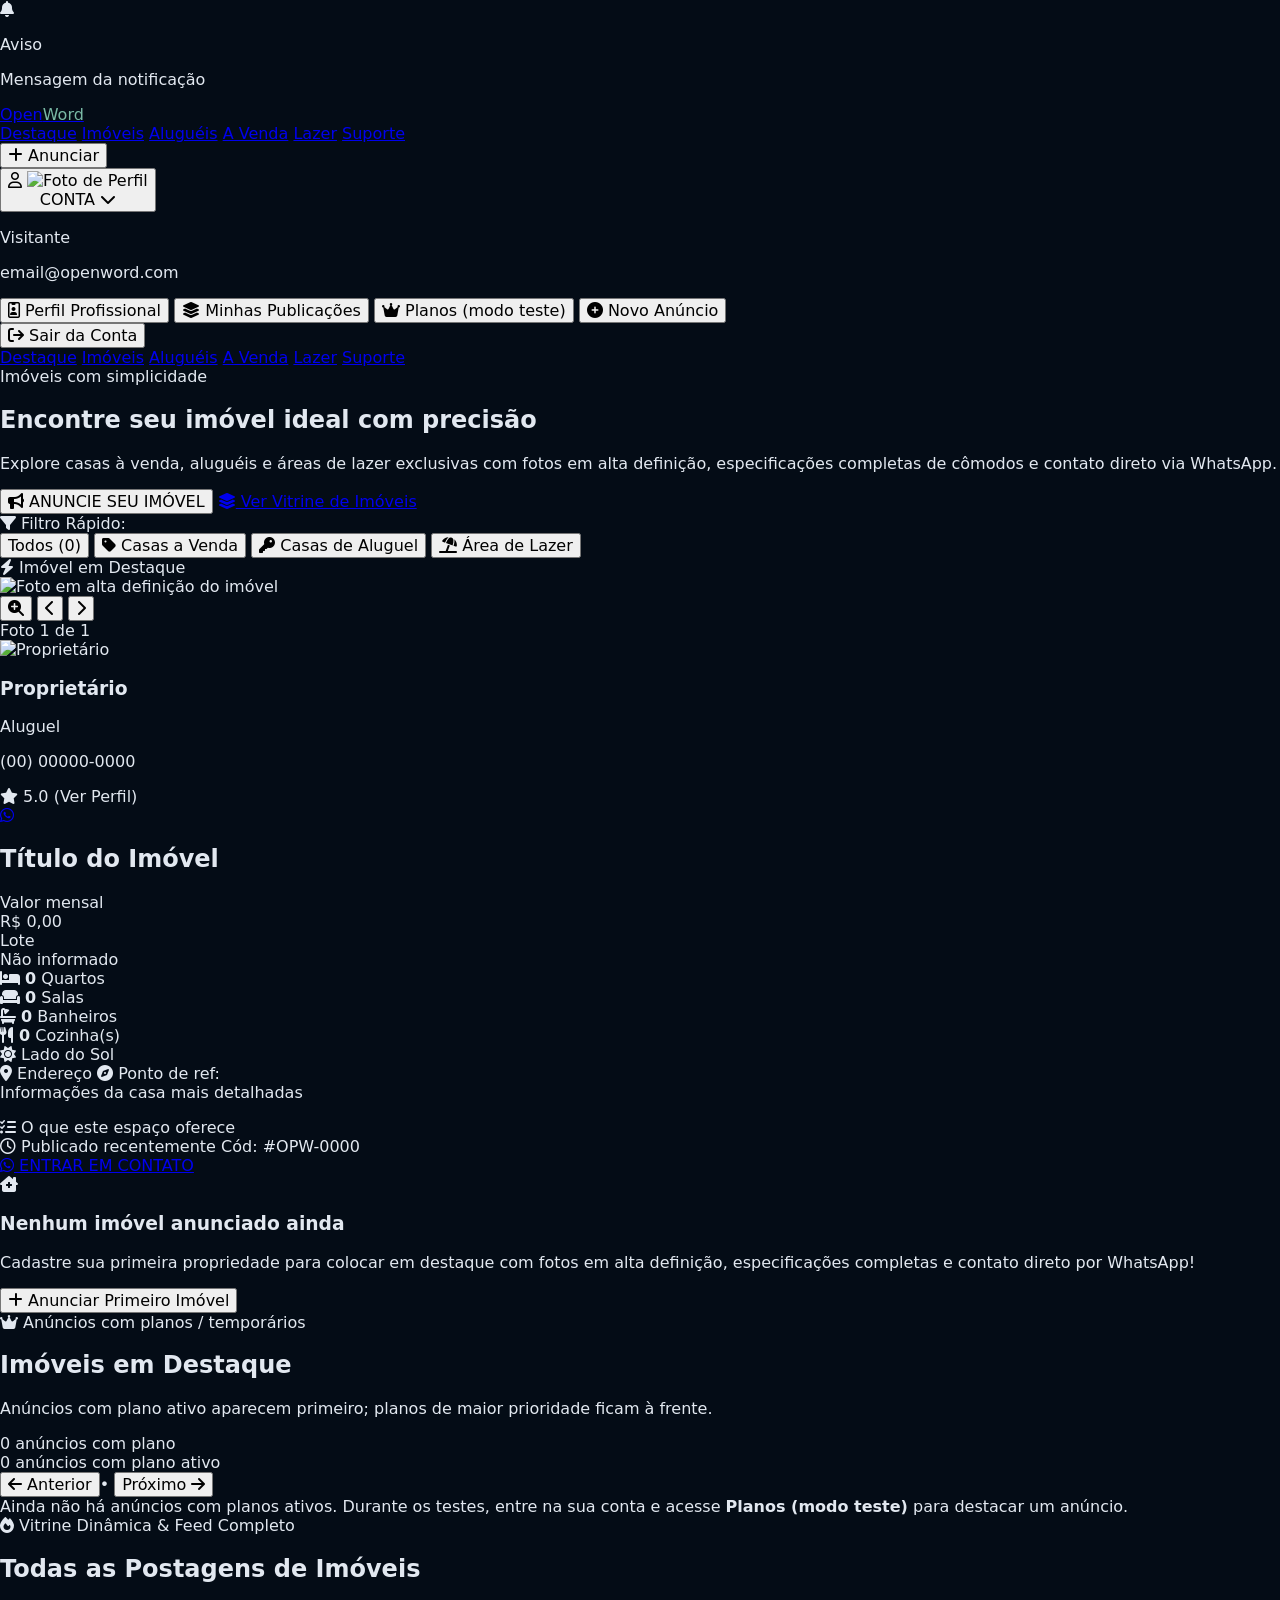
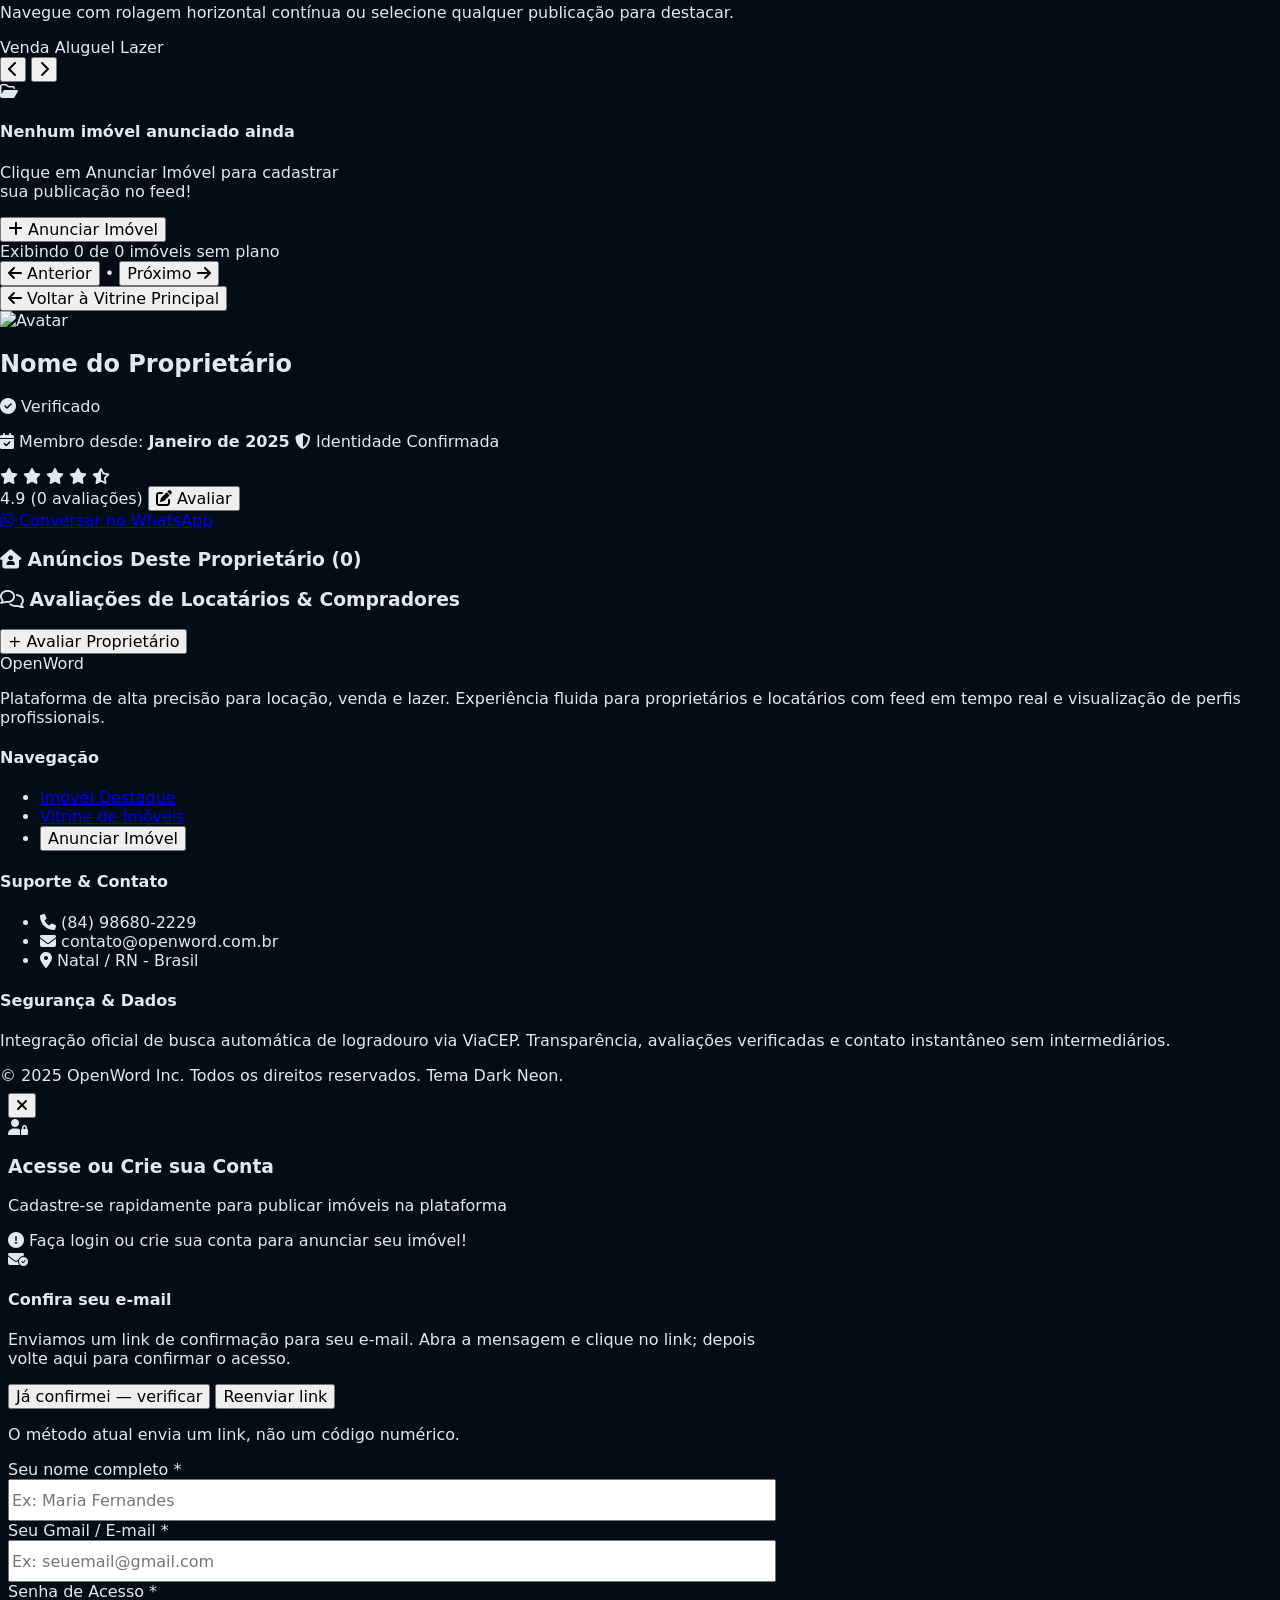
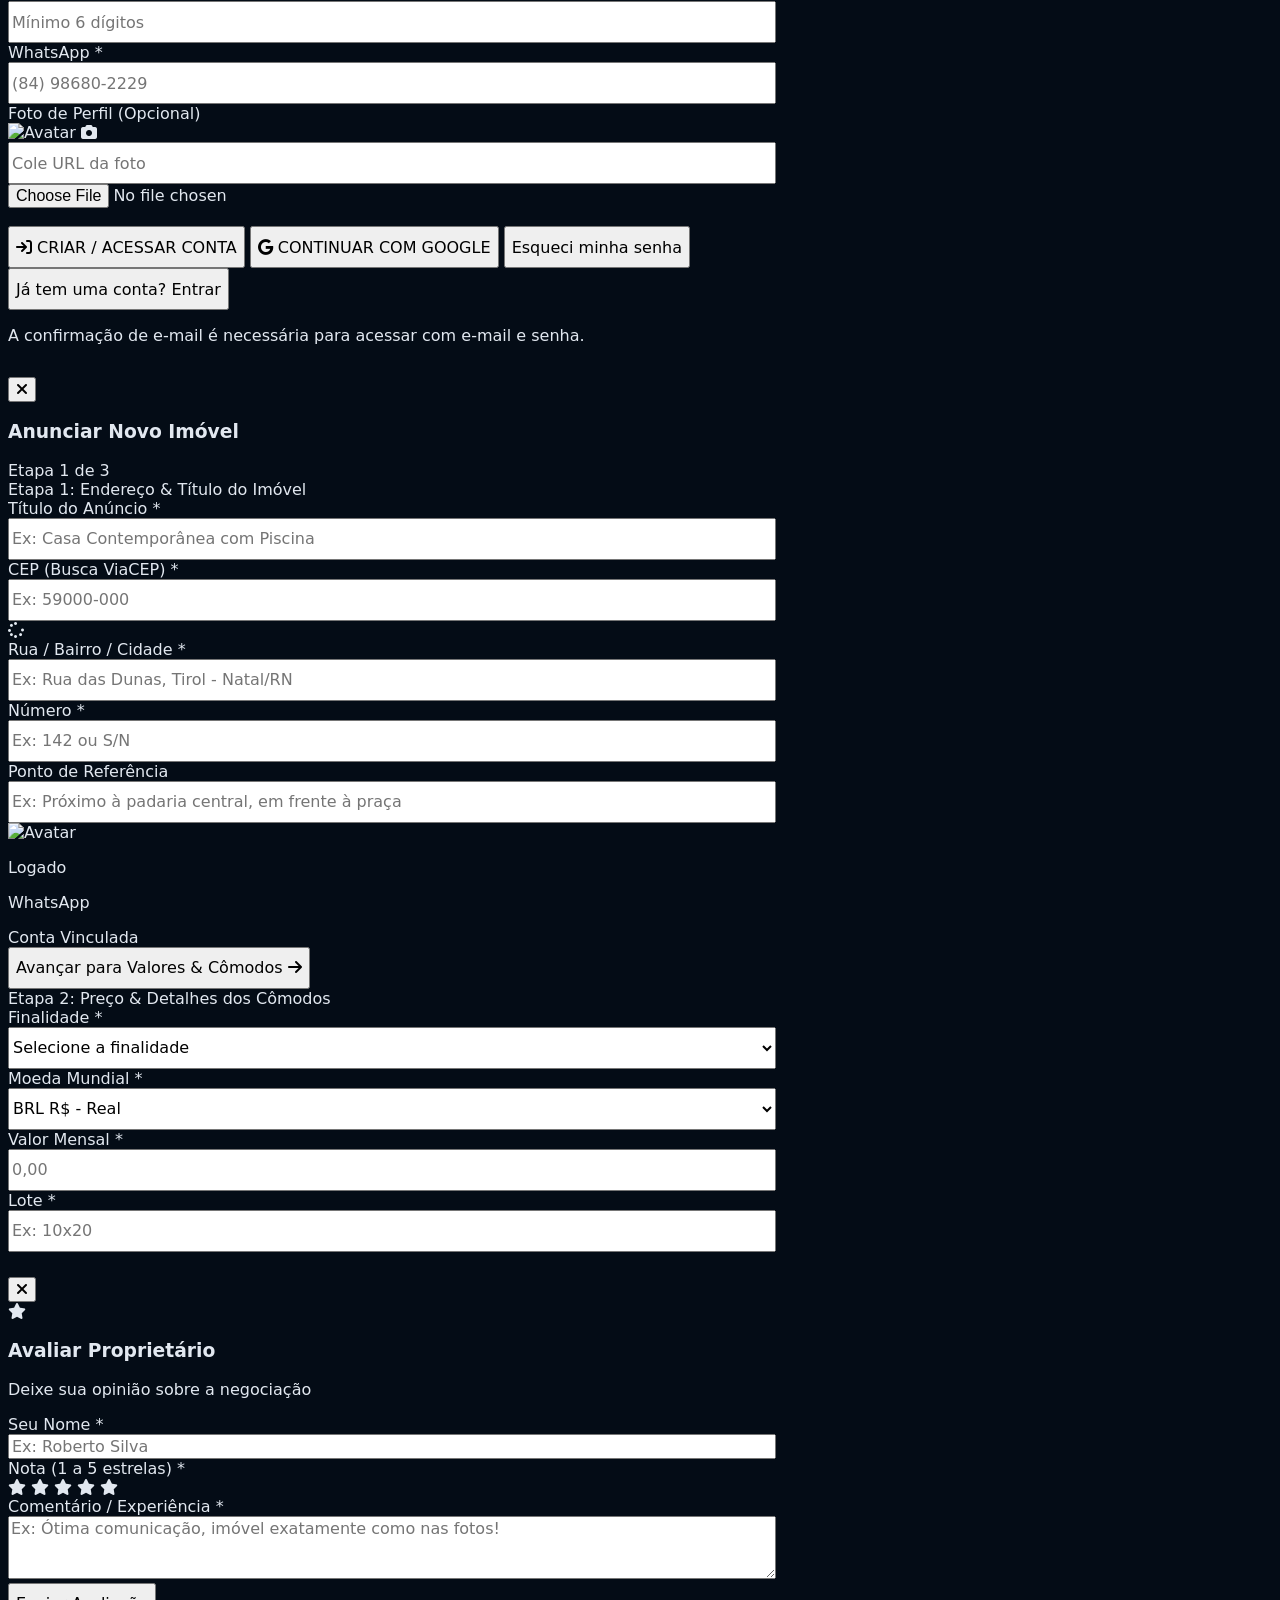
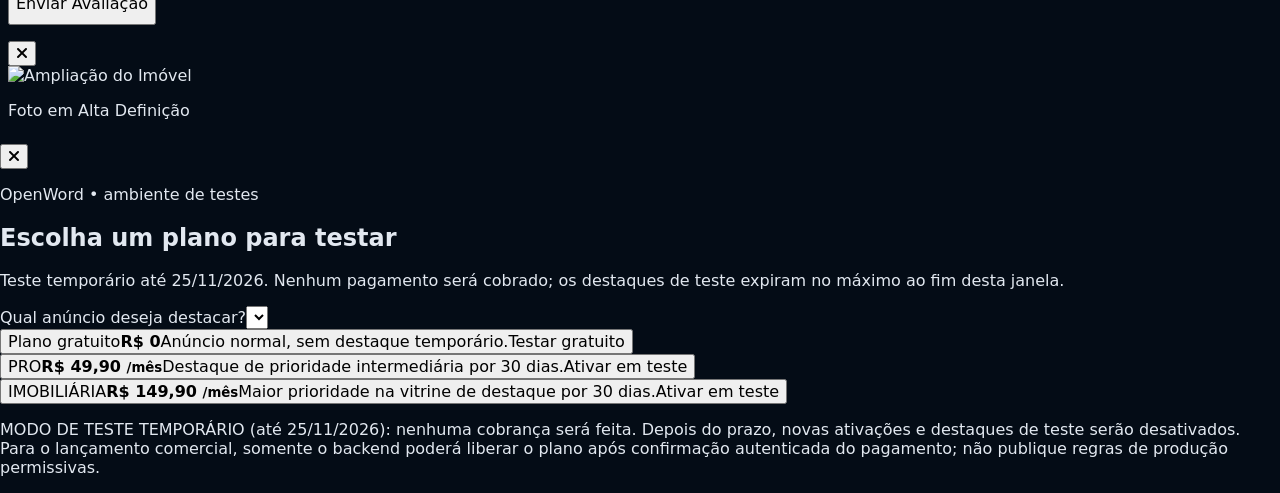
==== commit d38792bd: "Add files via upload" ====
--- a/index.html
+++ b/index.html
@@ -302,13 +302,22 @@
 <!-- END: FeaturedProperty -->
 <!-- BEGIN: FeedPlanFeaturedSection -->
 <section class="max-w-7xl mx-auto px-3 sm:px-6 mb-10 sm:mb-14" id="plan-featured-section">
-  <div class="flex flex-col sm:flex-row sm:items-end sm:justify-between gap-2 mb-4">
+  <div class="flex flex-col md:flex-row md:items-end justify-between mb-5 gap-3">
     <div><div class="text-[11px] sm:text-xs font-bold uppercase tracking-widest text-yellow-400 mb-1"><i class="fa-solid fa-crown mr-1"></i> Anúncios com planos / temporários</div>
     <h2 class="text-lg sm:text-2xl md:text-3xl font-extrabold text-white">Imóveis em Destaque</h2>
     <p class="text-[11px] sm:text-xs text-slate-400">Anúncios com plano ativo aparecem primeiro; planos de maior prioridade ficam à frente.</p></div>
     <span class="text-[10px] text-yellow-300 bg-yellow-400/10 border border-yellow-400/30 rounded-full px-3 py-1.5 w-fit" id="plan-featured-count">0 anúncios com plano</span>
   </div>
-  <div id="plan-featured-slider" class="grid grid-cols-1 xs:grid-cols-2 lg:grid-cols-3 xl:grid-cols-4 gap-3 sm:gap-4"></div>
+  <div class="relative w-full">
+    <div id="plan-featured-slider" class="flex gap-3 sm:gap-5 overflow-x-auto pb-5 pt-1 scroll-smooth no-scrollbar"></div>
+    <div class="flex items-center justify-between mt-1 text-[11px] sm:text-xs text-slate-500">
+      <span id="plan-featured-scroll-info">Anúncios com planos ativos</span>
+      <div class="flex items-center gap-2 shrink-0">
+        <button class="hover:text-neon transition" onclick="scrollPlanCarousel(-1)" aria-label="Anúncios em destaque anteriores"><i class="fa-solid fa-arrow-left mr-1"></i> Anterior</button><span>•</span>
+        <button class="hover:text-neon transition" onclick="scrollPlanCarousel(1)" aria-label="Próximos anúncios em destaque">Próximo <i class="fa-solid fa-arrow-right ml-1"></i></button>
+      </div>
+    </div>
+  </div>
   <div id="plan-featured-empty" class="rounded-2xl border border-dashed border-yellow-500/30 bg-cardnavy/30 p-5 text-center text-xs text-slate-400">Ainda não há anúncios com planos ativos. Durante os testes, entre na sua conta e acesse <strong class="text-yellow-300">Planos (modo teste)</strong> para destacar um anúncio.</div>
 </section>
 <!-- END: FeedPlanFeaturedSection -->
--- a/css/styles.css
+++ b/css/styles.css
@@ -285,3 +285,43 @@
 #lightbox-img { object-fit: contain; }
 #photo-preview-grid > div { min-width: 0; }
 #photo-preview-grid > div > img { display: block; width: 100%; height: 100%; object-fit: cover; object-position: center; border: 0; border-radius: inherit; }
+
+
+/* Shared responsive cards for plan highlights and regular feed */
+#plan-featured-slider, #properties-slider { display:flex; align-items:stretch; gap:.75rem; min-width:0; width:100%; overflow-x:auto; overscroll-behavior-x:contain; scroll-snap-type:x proximity; }
+#plan-featured-slider > article, #properties-slider > div { scroll-snap-align:start; box-sizing:border-box; min-width:0; }
+#plan-featured-slider > article { min-height:100%; }
+#plan-featured-slider img, #properties-slider img { display:block; object-fit:cover; }
+@media (max-width:420px) { #plan-featured-slider, #properties-slider { gap:.65rem; } #plan-featured-slider > article, #properties-slider > div { width:min(82vw, 300px); } }
+@media (min-width:421px) and (max-width:767px) { #plan-featured-slider > article, #properties-slider > div { width:285px; } }
+@media (min-width:768px) { #plan-featured-slider > article, #properties-slider > div { width:340px; } }
+
+
+/* Vitrines unificadas: cartões com as mesmas dimensões e comportamento */
+#plan-featured-slider, #properties-slider {
+  display:flex; align-items:stretch; gap:12px; width:100%; min-width:0;
+  overflow-x:auto; overflow-y:hidden; scroll-snap-type:x proximity;
+  overscroll-behavior-x:contain; -webkit-overflow-scrolling:touch;
+  scrollbar-width:none;
+}
+#plan-featured-slider::-webkit-scrollbar, #properties-slider::-webkit-scrollbar { display:none; }
+#plan-featured-slider > article, #properties-slider > div {
+  flex:0 0 300px; width:300px; min-width:0; max-width:calc(100vw - 48px);
+  box-sizing:border-box; scroll-snap-align:start; align-self:stretch;
+}
+#plan-featured-slider > article .property-photo-frame, #properties-slider > div .property-photo-frame {
+  width:100%; height:176px; flex-shrink:0;
+}
+#plan-featured-slider img, #properties-slider img { display:block; width:100%; height:100%; object-fit:cover; }
+@media (max-width:420px) {
+  #plan-featured-slider, #properties-slider { gap:12px; }
+  #plan-featured-slider > article, #properties-slider > div { flex-basis:calc(100vw - 48px); width:calc(100vw - 48px); max-width:calc(100vw - 48px); }
+  #plan-featured-slider > article .property-photo-frame, #properties-slider > div .property-photo-frame { height:clamp(150px, 48vw, 190px); }
+}
+@media (min-width:421px) and (max-width:767px) {
+  #plan-featured-slider > article, #properties-slider > div { flex-basis:285px; width:285px; max-width:calc(100vw - 48px); }
+}
+@media (min-width:768px) {
+  #plan-featured-slider > article, #properties-slider > div { flex-basis:340px; width:340px; max-width:340px; }
+  #plan-featured-slider > article .property-photo-frame, #properties-slider > div .property-photo-frame { height:192px; }
+}
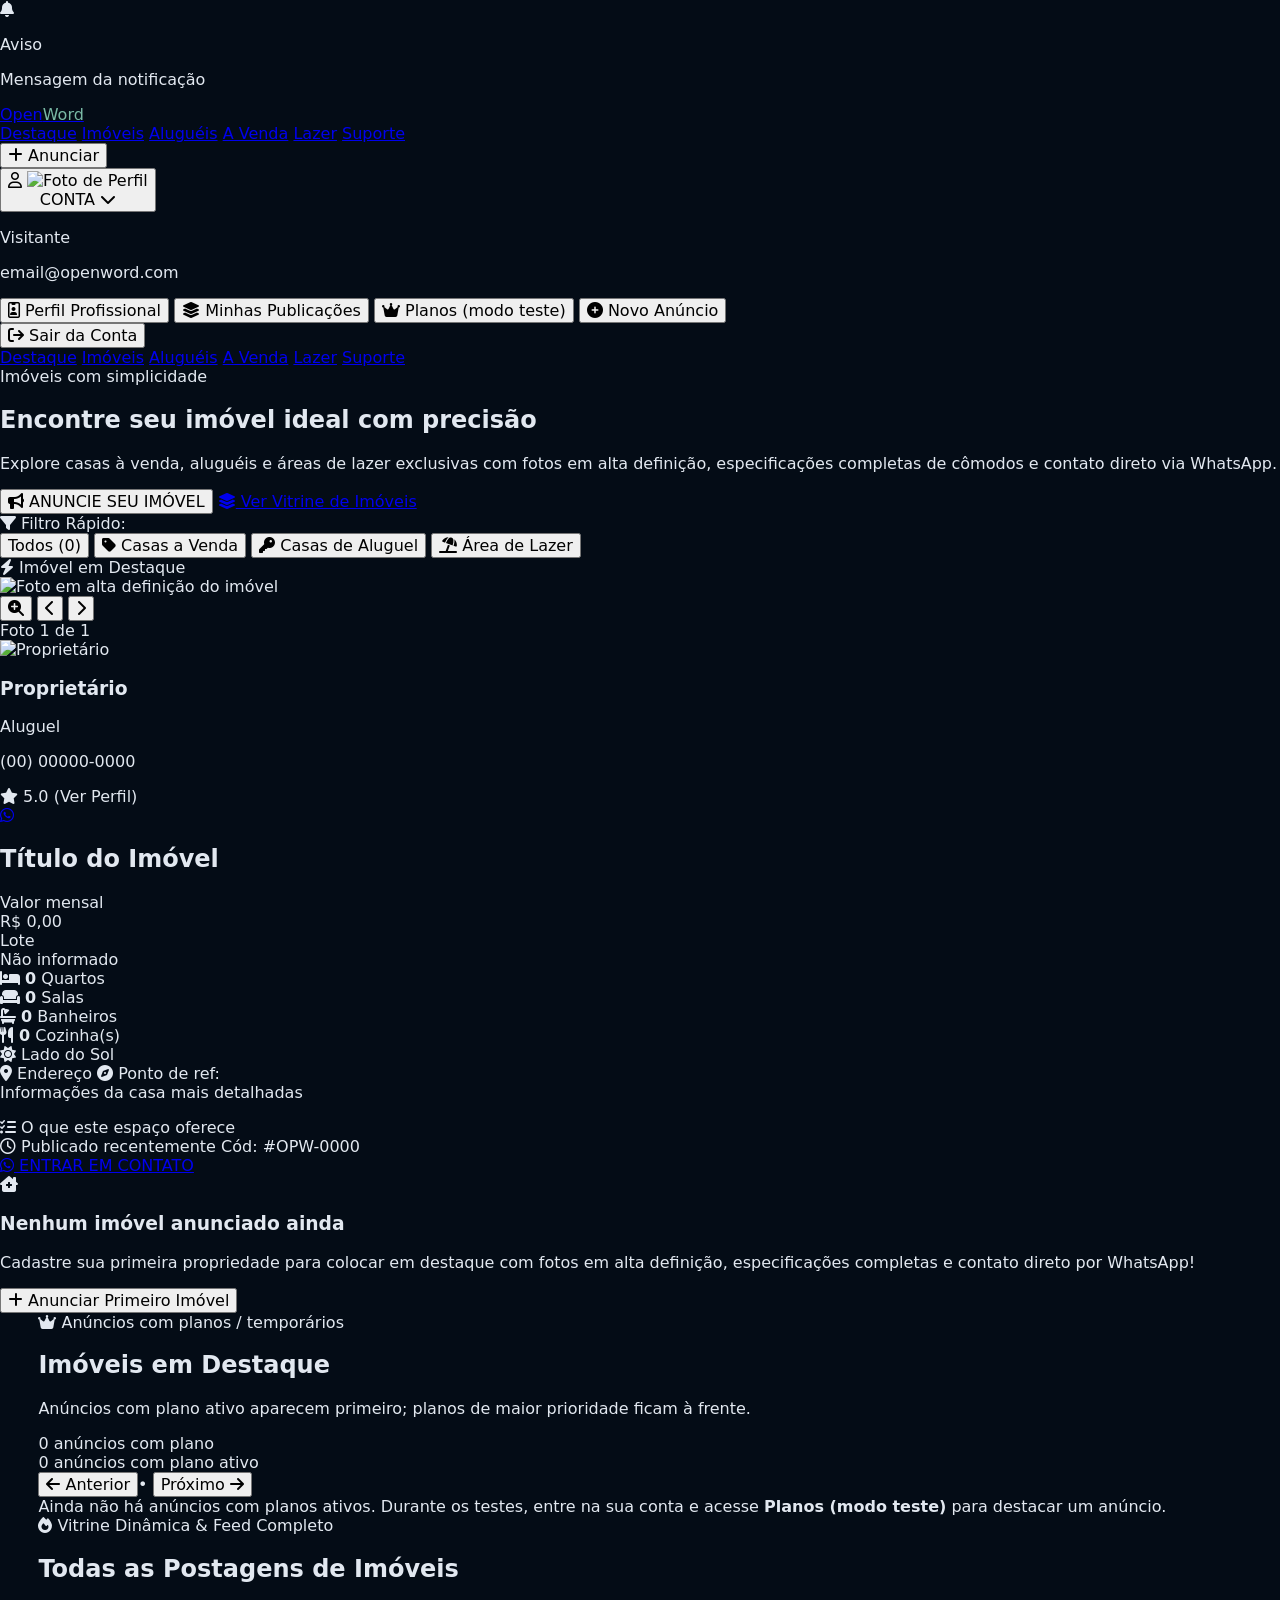
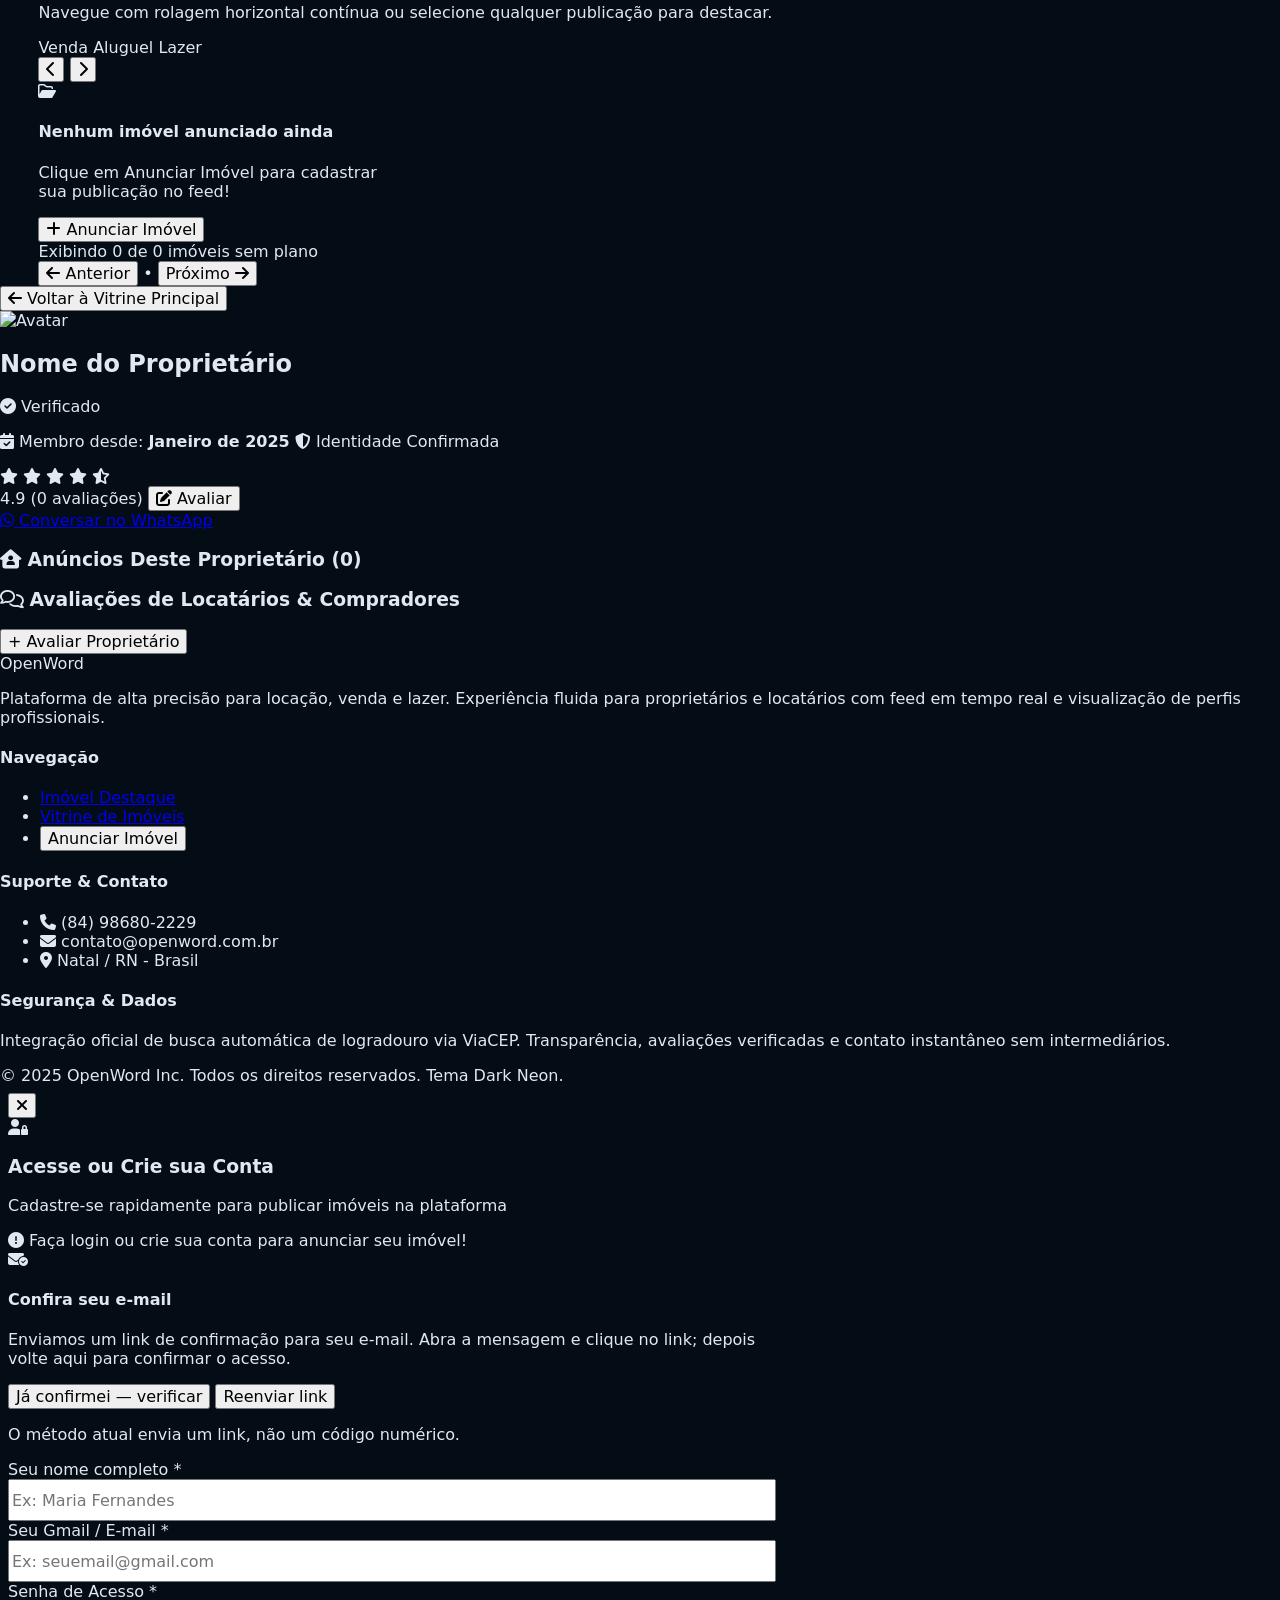
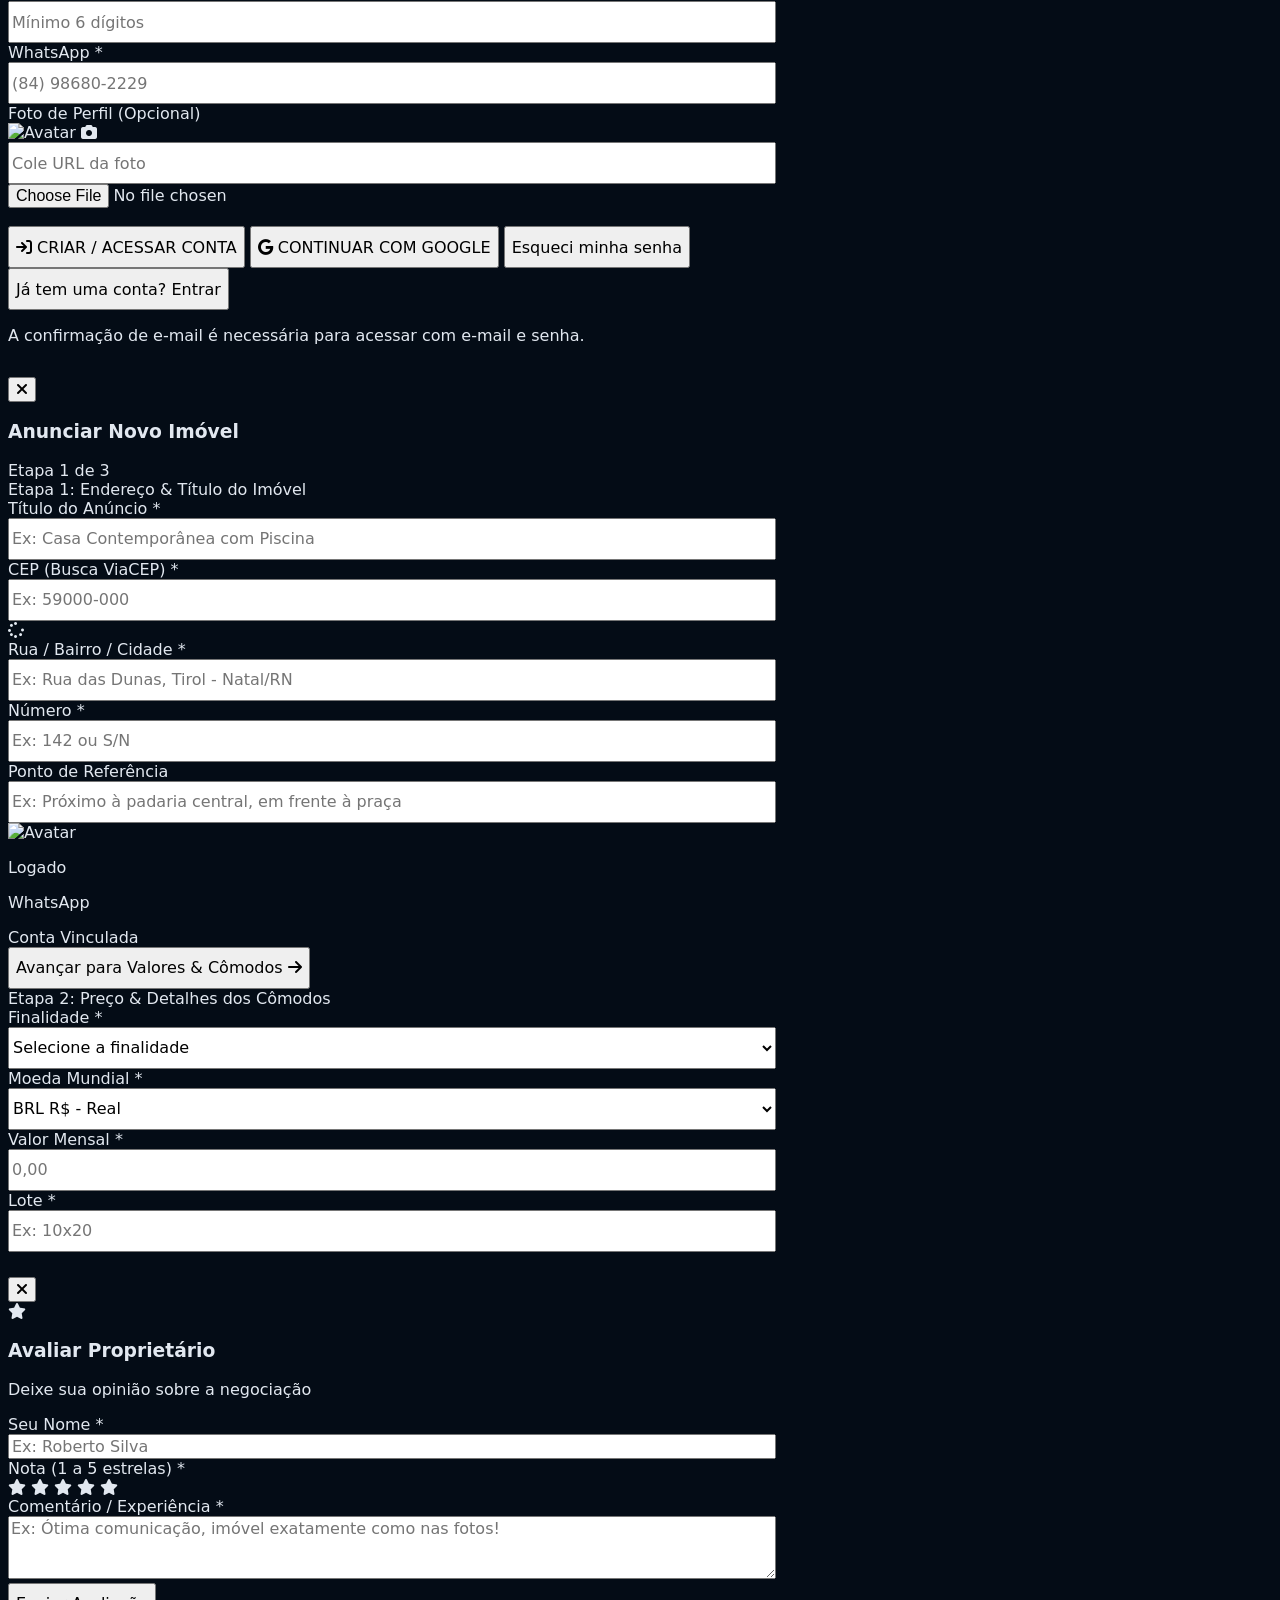
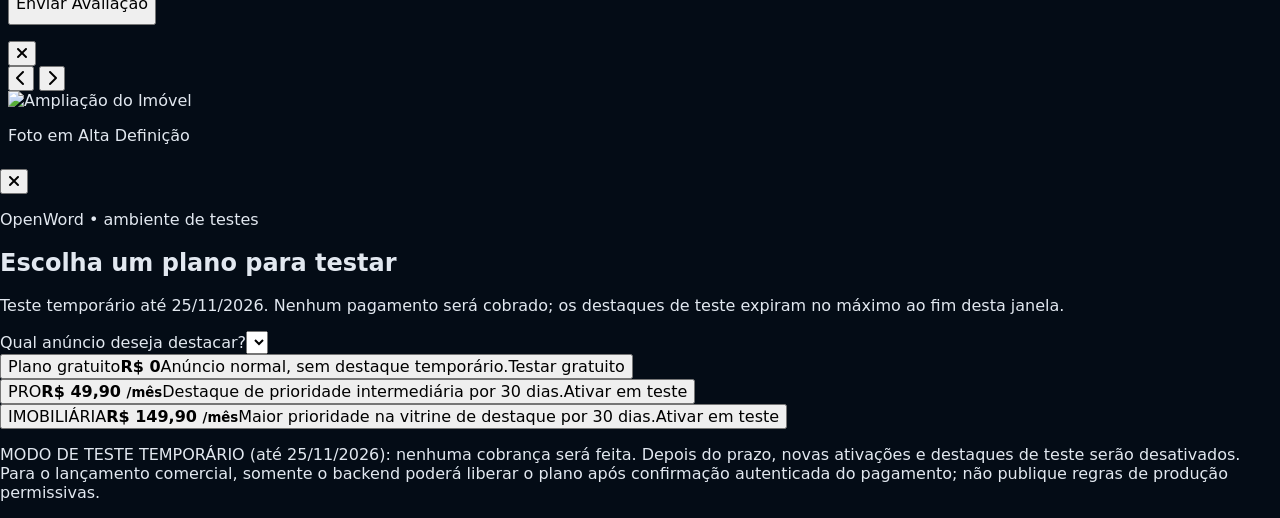
==== commit e85a2e1d: "Add files via upload" ====
--- a/index.html
+++ b/index.html
@@ -829,7 +829,11 @@
 <button class="absolute top-3.5 right-3.5 sm:top-5 sm:right-5 text-white hover:text-neon text-2xl sm:text-3xl transition z-10 w-9 h-9 rounded-full bg-darknavy/70 flex items-center justify-center" onclick="closeLightbox()">
 <i class="fa-solid fa-xmark"></i>
 </button>
-<div class="max-w-5xl max-h-[85vh] flex flex-col items-center justify-center w-full">
+<div class="max-w-5xl max-h-[85vh] flex flex-col items-center justify-center w-full relative">
+<div id="lightbox-photo-controls" class="hidden absolute inset-x-0 top-1/2 -translate-y-1/2 z-20 flex items-center justify-between px-1 sm:px-3 pointer-events-none">
+<button type="button" onclick="changeLightboxPhoto(-1)" aria-label="Foto anterior" class="pointer-events-auto w-10 h-10 sm:w-12 sm:h-12 rounded-full bg-darknavy/85 border border-white/30 text-white hover:bg-neon hover:text-darknavy flex items-center justify-center shadow-lg"><i class="fa-solid fa-chevron-left"></i></button>
+<button type="button" onclick="changeLightboxPhoto(1)" aria-label="Próxima foto" class="pointer-events-auto w-10 h-10 sm:w-12 sm:h-12 rounded-full bg-darknavy/85 border border-white/30 text-white hover:bg-neon hover:text-darknavy flex items-center justify-center shadow-lg"><i class="fa-solid fa-chevron-right"></i></button>
+</div>
 <img alt="Ampliação do Imóvel" class="max-h-[75vh] sm:max-h-[80vh] max-w-full rounded-2xl object-contain border border-neon/50 shadow-neon-lg" id="lightbox-img" src=""/>
 <p class="text-slate-300 text-xs mt-2.5 tracking-wide text-center" id="lightbox-caption">Foto em Alta Definição</p>
 </div>
--- a/css/styles.css
+++ b/css/styles.css
@@ -291,7 +291,7 @@
 #plan-featured-slider, #properties-slider { display:flex; align-items:stretch; gap:.75rem; min-width:0; width:100%; overflow-x:auto; overscroll-behavior-x:contain; scroll-snap-type:x proximity; }
 #plan-featured-slider > article, #properties-slider > div { scroll-snap-align:start; box-sizing:border-box; min-width:0; }
 #plan-featured-slider > article { min-height:100%; }
-#plan-featured-slider img, #properties-slider img { display:block; object-fit:cover; }
+#plan-featured-slider .property-photo-frame > img, #properties-slider .property-photo-frame > img { display:block; object-fit:cover; }
 @media (max-width:420px) { #plan-featured-slider, #properties-slider { gap:.65rem; } #plan-featured-slider > article, #properties-slider > div { width:min(82vw, 300px); } }
 @media (min-width:421px) and (max-width:767px) { #plan-featured-slider > article, #properties-slider > div { width:285px; } }
 @media (min-width:768px) { #plan-featured-slider > article, #properties-slider > div { width:340px; } }
@@ -312,7 +312,7 @@
 #plan-featured-slider > article .property-photo-frame, #properties-slider > div .property-photo-frame {
   width:100%; height:176px; flex-shrink:0;
 }
-#plan-featured-slider img, #properties-slider img { display:block; width:100%; height:100%; object-fit:cover; }
+#plan-featured-slider .property-photo-frame > img, #properties-slider .property-photo-frame > img { display:block; width:100%; height:100%; object-fit:cover; }
 @media (max-width:420px) {
   #plan-featured-slider, #properties-slider { gap:12px; }
   #plan-featured-slider > article, #properties-slider > div { flex-basis:calc(100vw - 48px); width:calc(100vw - 48px); max-width:calc(100vw - 48px); }
@@ -325,3 +325,25 @@
   #plan-featured-slider > article, #properties-slider > div { flex-basis:340px; width:340px; max-width:340px; }
   #plan-featured-slider > article .property-photo-frame, #properties-slider > div .property-photo-frame { height:192px; }
 }
+
+
+/* Desktop alignment fix: center both home-page vitrines in the same content column.
+   Mobile/tablet rules remain unchanged. */
+@media (min-width: 1024px) {
+  #plan-featured-section,
+  #vitrine-section {
+    width: min(calc(100% - 2 * clamp(1.25rem, 3vw, 3rem)), 1280px) !important;
+    max-width: 1280px !important;
+    margin-left: auto !important;
+    margin-right: auto !important;
+    padding-left: 0 !important;
+    padding-right: 0 !important;
+  }
+  #plan-featured-section .relative,
+  #vitrine-section .relative { min-width: 0; width: 100%; }
+}
+
+@media (min-width: 1920px) {
+  #plan-featured-section,
+  #vitrine-section { width: min(90vw, 1720px) !important; max-width: 1720px !important; }
+}
